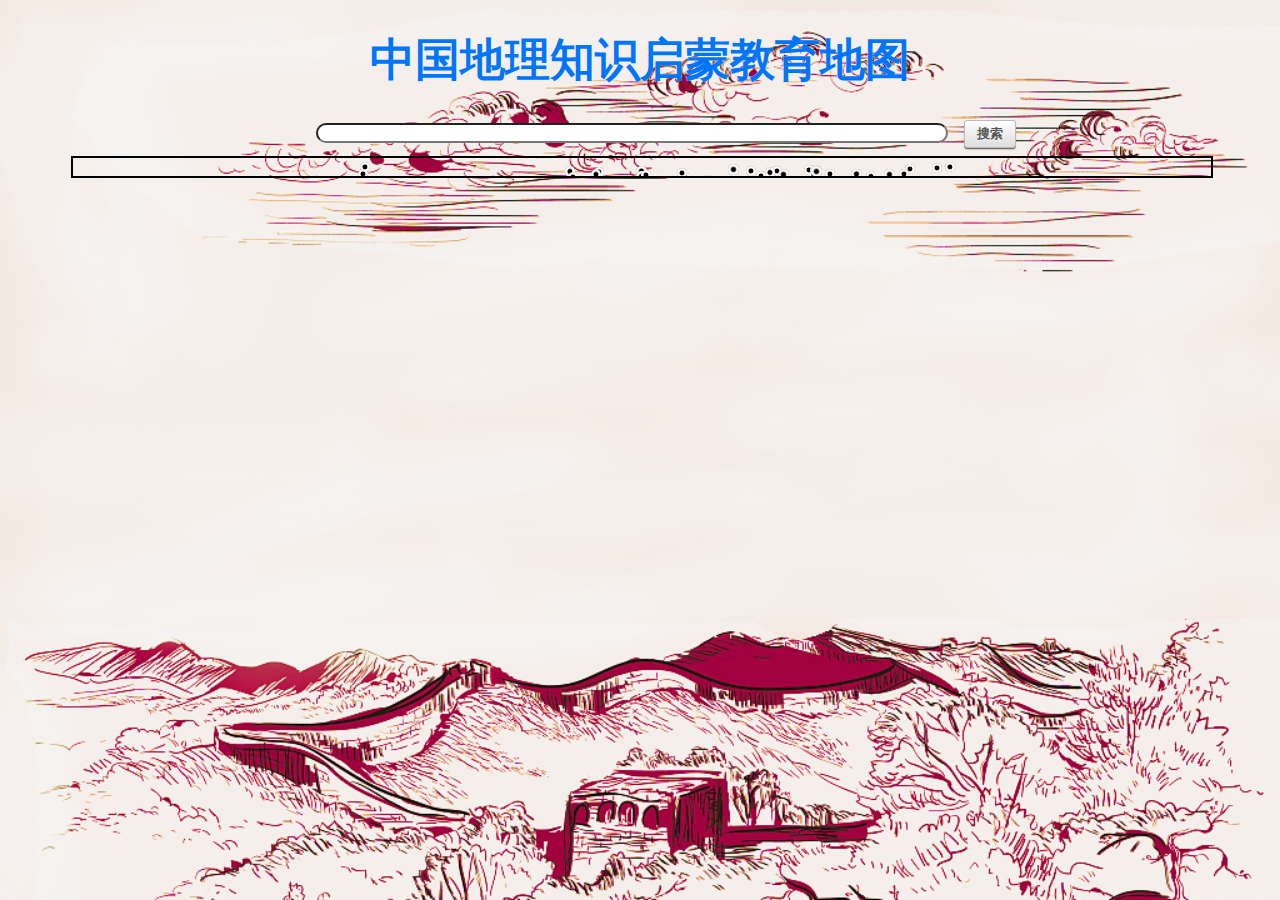
==== index.html @ 78ac875a "改地图" ====
<!doctype html>
<html>
<head>
<meta charset="utf-8">
<title>demo</title>
<link href="styles.css" rel="stylesheet" type="text/css">
</head>

<body class="body">
<header>
  <h1 class="title">中国地理知识启蒙教育地图</h1>
  <button type="reset" class="small button reset" id="reset" value="返回" onClick="Back()">返回</button>
  <input name="search" type="search" class="search_bar" id="search">
  <button name="submit" type="submit" class="small button" id="submit" onClick="Search()" >搜索</button>
</header>
<div class="map"> <img src="images/map/Chinese.png" alt="" width="100%" id="map" value="中国地图"/>
  <div> 
    <!--东北地区-->
    <input type="image" src="images/place.png" class="place capital 黑龙江省" value = "黑龙江省" onClick="Capital('HeiLongJiang')" style="display: block">
    <input type="image" src="images/place.png" class="place capital 吉林省" value = "吉林省" onClick="Capital('JiLin')" style="display: block">
    <input type="image" src="images/place.png" class="place capital 辽宁省" value = "辽宁省" onClick="Capital('LiaoNing')" style="display: block">
    <!--华北地区-->
    <input type="image" src="images/place.png" class="place capital 北京市" value = "北京市" onClick="Capital('BeiJing')" style="display: block">
    <input type="image" src="images/place.png" class="place capital 河北省" value = "河北省" onClick="Capital('HeBei')" style="display: block">
    <input type="image" src="images/place.png" class="place capital 内蒙古自治区" value = "内蒙古自治区" onClick="Capital('NeiMengGu')" style="display: block">
    <input type="image" src="images/place.png" class="place capital 山西省" value = "山西省" onClick="Capital('ShanXi')" style="display: block">
    <input type="image" src="images/place.png" class="place capital 天津市" value = "天津市" onClick="Capital('TianJin')" style="display: block">
    <!--华东地区-->
    <input type="image" src="images/place.png" class="place capital 安徽省" value = "安徽省" onClick="Capital('AnHui')" style="display: block">
    <input type="image" src="images/place.png" class="place capital 福建省" value = "福建省" onClick="Capital('FuJian')" style="display: block">
    <input type="image" src="images/place.png" class="place capital 江苏省" value = "江苏省" onClick="Capital('JiangSu')" style="display: block">
    <input type="image" src="images/place.png" class="place capital 江西省" value = "江西省" onClick="Capital('JiangXi')" style="display: block">
    <input type="image" src="images/place.png" class="place capital 山东省" value = "山东省" onClick="Capital('ShanDong')" style="display: block">
    <input type="image" src="images/place.png" class="place capital 上海市" value = "上海市" onClick="Capital('ShangHai')" style="display: block">
    <input type="image" src="images/place.png" class="place capital 浙江省" value = "浙江省" onClick="Capital('ZheJiang')" style="display: block">
    <!--华南地区-->
    <input type="image" src="images/place.png" class="place capital 广东省" value = "广东省" onClick="Capital('GuangDong')" style="display: block">
    <input type="image" src="images/place.png" class="place capital 广西壮族自治区" value = "广西壮族自治区" onClick="Capital('GuangXi')" style="display: block">
    <input type="image" src="images/place.png" class="place capital 海南省" value = "海南省" onClick="Capital('HaiNan')" style="display: block">
    <!--华中地区-->
    <input type="image" src="images/place.png" class="place capital 河南省" value = "河南省" onClick="Capital('HeNan')" style="display: block">
    <input type="image" src="images/place.png" class="place capital 湖南省" value = "湖南省" onClick="Capital('HuNan')" style="display: block">
    <input type="image" src="images/place.png" class="place capital 湖北省" value = "湖北省" onClick="Capital('HuBei')" style="display: block">
    <!--西北地区-->
    <input type="image" src="images/place.png" class="place capital 新疆维吾尔自治区" value = "新疆维吾尔自治区" onClick="Capital('XinJiang')" style="display: block">
    <input type="image" src="images/place.png" class="place capital 甘肃省" value = "甘肃省" onClick="Capital('GanSu')" style="display: block">
    <input type="image" src="images/place.png" class="place capital 宁夏回族自治区" value = "宁夏回族自治区" onClick="Capital('NingXia')" style="display: block">
    <input type="image" src="images/place.png" class="place capital 青海省" value = "青海省" onClick="Capital('QingHai')" style="display: block">
    <input type="image" src="images/place.png" class="place capital 陕西省" value = "陕西省" onClick="Capital('ShaanXi')" style="display: block">
    <!--西南地区-->
    <input type="image" src="images/place.png" class="place capital 贵州省" value = "贵州省" onClick="Capital('GuiZhou')" style="display: block">
    <input type="image" src="images/place.png" class="place capital 四川省" value = "四川省" onClick="Capital('SiChuan')" style="display: block">
    <input type="image" src="images/place.png" class="place capital 西藏自治区" value = "西藏自治区" onClick="Capital('XiZang')" style="display: block">
    <input type="image" src="images/place.png" class="place capital 云南省" value = "云南省" onClick="Capital('YunNan')" style="display: block">
    <input type="image" src="images/place.png" class="place capital 重庆市" value = "重庆市" onClick="Capital('ChongQing')" style="display: block">
    
    <!--河北-->
    <input type="image" src="images/place.png" name="河北省" class="place attraction 承德避暑山庄" onClick="Introduce('承德避暑山庄')" style="display: none">
    <input type="image" src="images/place.png" name="河北省" class="place attraction 山海关" onClick="Introduce('山海关')" style="display: none">
    <input type="image" src="images/place.png" name="河北省" class="place attraction 白石山" onClick="Introduce('白石山')" style="display: none">
    <input type="image" src="images/place.png" name="河北省" class="place attraction 娲皇宫"  onClick="Introduce('娲皇宫')" style="display: none">
    <input type="image" src="images/place.png" name="河北省" class="place attraction 西柏坡"  onClick="Introduce('西柏坡')" style="display: none">
    <!--黑龙江--> 
    <input type="image" src="images/place.png" name="黑龙江省" class="place attraction 大兴安岭"  onClick="Introduce('大兴安岭')" style="display: none">
    <input type="image" src="images/place.png" name="黑龙江省" class="place attraction 冰雪大世界"  onClick="Introduce('冰雪大世界')" style="display: none">
    <input type="image" src="images/place.png" name="黑龙江省" class="place attraction 漠河北极村"  onClick="Introduce('漠河北极村')" style="display: none">
    <input type="image" src="images/place.png" name="黑龙江省" class="place attraction 五大连池"  onClick="Introduce('五大连池')" style="display: none">
    <input type="image" src="images/place.png" name="黑龙江省" class="place attraction 镜泊湖"  onClick="Introduce('镜泊湖')" style="display: none">
    <!--内蒙-->  
    <input type="image" src="images/place.png" name="内蒙古自治区" class="place attraction 呼伦贝尔大草原"  onClick="Introduce('呼伦贝尔大草原')" style="display: none">
    <input type="image" src="images/place.png" name="内蒙古自治区" class="place attraction 阿尔山"  onClick="Introduce('阿尔山')" style="display: none">
    <input type="image" src="images/place.png" name="内蒙古自治区" class="place attraction 成吉思汗陵"  onClick="Introduce('成吉思汗陵')" style="display: none">
    <input type="image" src="images/place.png" name="内蒙古自治区" class="place attraction 胡杨林"  onClick="Introduce('胡杨林')" style="display: none">
    <input type="image" src="images/place.png" name="内蒙古自治区" class="place attraction 满洲里中俄边境旅游区"  onClick="Introduce('满洲里中俄边境旅游区')" style="display: none">
    <!--广东--> 
    <input type="image" src="images/place.png" name="广东省" class="place attraction 白云山"  onClick="Introduce('白云山')" style="display: none">
    <input type="image" src="images/place.png" name="广东省" class="place attraction 丹霞山"  onClick="Introduce('丹霞山')" style="display: none">
    <input type="image" src="images/place.png" name="广东省" class="place attraction 孙中山故里"  onClick="Introduce('孙中山故里')" style="display: none">
    <input type="image" src="images/place.png" name="广东省" class="place attraction 连州地下河"  onClick="Introduce('连州地下河')" style="display: none">
    <input type="image" src="images/place.png" name="广东省" class="place attraction 惠州西湖"  onClick="Introduce('惠州西湖')" style="display: none">
  </div>
</div>
<script type="text/javascript">
	
	function Exchange(v)
	{
		for (let button of document.getElementsByClassName('capital'))
			button.style.display = button.style.display == 'block' ? 'none' : 'block';
		for (let button of document.getElementsByName(v))
		{
			if (button.className.indexOf('capital') != -1)
				continue;
			button.style.display = button.style.display == 'block' ? 'none' : 'block';
		}
	}
	
	function fadeIn(obj,time){//淡入函数  实现time毫秒后显示，原理是根据透明度来完成的
            var startTime=new Date(); 
            obj.style.opacity=0;//设置下初始值透明度
            obj.style.display="block";
            var timer=setInterval(function(){
                var nowTime=new Date();
                var prop=(nowTime-startTime)/time;
                if(prop>=1){
                    prop=1;//设置最终系数值
                    clearInterval(timer);
                }
                obj.style.opacity=prop;//透明度公式： 初始值+系数*（结束值-初始值）
            },13);//每隔13ms执行一次function函数
        };
        
    function fadeOut(obj,time){
            var startTime=new Date(); 
            obj.style.opacity=1;//设置下初始值透明度
            obj.style.display="block";
            var timer=setInterval(function(){
                var nowTime=new Date();
                var prop=(nowTime-startTime)/time;
                if(prop>=1){
                    prop=1;//设置最终系数值
                    clearInterval(timer);
                }
                obj.style.opacity=1+prop*(0-1);//透明度公式： 初始值+系数*（结束值-初始值）
            },13);//每隔13ms执行一次function函数
        };
	
	function Back()
	{
		var map = document.getElementById('map');
		fadeOut(map, 500);
		map.src = "images/map/Chinese.png";
		fadeIn(map, 500);
		Exchange(map.value);
		var back = document.getElementById('reset');
		back.style.visibility = 'hidden';
		map.value = '中国地图';
	}
	
	function Capital(capital)
	{
		var map = document.getElementById('map');
		fadeOut(map, 500);
		map.src = "images/map/province/" + capital + ".jpg";
		fadeIn(map, 500);
		map.value = capital
		var back = document.getElementById('reset');
		back.style.visibility = 'visible';
		Exchange(map.value);
	}
	
	function Introduce(location)
	{
		localStorage.setItem("data", location);
		var new_window = window.open("index2.html");
	}
	
	function Search()
	{
		var location = document.getElementById('search').value;
		if(location == "")
			alert("输入不能为空")
		else
			Introduce(location);
	}

</script>
</body>
</html>
---- styles.css ----
footer {
  text-align: center;
  float: none;
  clear: none;
  padding-top: 0px;
}
header {
  clear: both;
  text-align: center;
}
body {
  background-repeat: no-repeat;
  background-size: cover;
  background-position: 100% 0%;
  clear: both;
}
total_map {
  overflow-x: visible;
  overflow-y: visible;
}
.map {
    position: relative;
    left: 5%;
    right: 5%;
    bottom: 5%;
    top: 5%;
    width: 90%;
    overflow-x: hidden;
    overflow-y: hidden;
    border: 2px solid #000000;
}
.button {
  margin-left: 1%;
  border-radius: 100px;
}
.search_bar {
  padding-bottom: 0px;
  margin-bottom: 1%;
  margin-left: 0%;
  border-radius: 100px;
  margin-right: 1%;
  width: 50%;
}
.place {
  width: 0.9%;
}
/*东北地区*/
.黑龙江省 {
  position: absolute;
  top: 20.0%;
  left: 76.6%;
}
.吉林省 {
  position: absolute;
  top: 26.1%;
  left: 75.5%;
}
.辽宁省 {
  position: absolute;
  top: 32.2%;
  left: 73.1%;
}
/*华北地区*/
.北京市 {
  position: absolute;
  top: 38.2%;
  left: 64.2%;
}
.河北省 {
  position: absolute;
  top: 43.2%;
  left: 61.4%;
}
.内蒙古自治区 {
  position: absolute;
  top: 36.2%;
  left: 57.6%;
}
.山西省 {
  position: absolute;
  top: 44.2%;
  left: 59.12%;
}
.天津市 {
  position: absolute;
  top: 40.4%;
  left: 64.8%;
}
/*华东地区*/
.安徽省 {
  position: absolute;
  top: 59.9%;
  left: 66.1%;
}
.福建省 {
  position: absolute;
  top: 74.6%;
  left: 69.7%;
}
.江苏省 {
  position: absolute;
  top: 59.5%;
  left: 68.4%;
}
.江西省 {
  position: absolute;
  top: 68.6%;
  left: 64.7%;
}
.山东省 {
  position: absolute;
  top: 47.0%;
  left: 64.9%;
}
.上海市 {
  position: absolute;
  top: 60.7%;
  left: 72.6%;
}
.浙江省 {
  position: absolute;
  top: 63.6%;
  left: 71.3%;
}
/*华南地区*/
.广东省 {
  position: absolute;
  top: 84.2%;
  left: 60.8%;
}
.广西壮族自治区 {
  position: absolute;
  top: 84.4%;
  left: 53.4%;
}
.海南省 {
  position: absolute;
  top: 92.6%;
  left: 55.4%;
}
/*华中地区*/
.河南省 {
  position: absolute;
  top: 52.7%;
  left: 60.8%;
}
.湖南省 {
  position: absolute;
  top: 70.4%;
  left: 60.0%;
}
.湖北省 {
  position: absolute;
  top: 63.6%;
  left: 62.0%;
}
/*西北地区*/
.新疆维吾尔自治区 {
  position: absolute;
  top: 23.4%;
  left: 25.2%;
}
.甘肃省 {
  position: absolute;
  top: 49.0%;
  left: 45.8%;
}
.宁夏回族自治区 {
  position: absolute;
  top: 42.6%;
  left: 49.5%;
}
.青海省 {
  position: absolute;
  top: 47.0%;
  left: 43.2%;
}
.陕西省 {
  position: absolute;
  top: 54.1%;
  left: 53.1%;
}
/*西南地区*/
.贵州省 {
  position: absolute;
  top: 74.8%;
  left: 49.5%;
}
.四川省 {
  position: absolute;
  top: 63.5%;
  left: 45.5%;
}
.西藏自治区 {
  position: absolute;
  top: 62.5%;
  left: 25.0%;
}
.云南省 {
  position: absolute;
  top: 78.9%;
  left: 43.5%;
}
.重庆市 {
  position: absolute;
  top: 66.7%;
  left: 49.9%;
}
/*河北*/
/*承德*/
.承德避暑山庄{
  position: absolute;
  top: 27%;
  left: 67.0%;
}
/*秦皇岛*/
.山海关 {
  position: absolute;
  top: 40.0%;
  left: 96.0%;
}
/*保定*/
.白石山 {
  position: absolute;
  top: 53.0%;
  left: 20.0%;
}
/*邯郸*/
.娲皇宫 {
  position: absolute;
  top: 85.0%;
  left: 5.0%;
}
/*石家庄*/
.西柏坡 {
  position: absolute;
  top: 65.0%;
  left: 8.0%;
}
/*黑龙江*/
/*大兴安岭*/
.大兴安岭 {
  position: absolute;
  top: 28.0%;
  left: 12.0%;
}
/*哈尔滨*/
.冰雪大世界 {
  position: absolute;
  top: 68.5%;
  left: 35.0%;
}
/*漠河*/
.漠河北极村 {
  position: absolute;
  top: 15.0%;
  left: 10.0%;
}
/*黑河*/
.五大连池 {
  position: absolute;
  top: 48.5%;
  left: 32.0%;
}
/*牡丹江*/
.镜泊湖 {
  position: absolute;
  top: 82.0%;
  left: 54.5%;
}
/*内蒙*/
/*呼伦贝尔*/
.呼伦贝尔大草原 {
  position: absolute;
  top: 27.1%;
  left: 71.1%;
}
/*兴安盟阿尔山市*/
.阿尔山 {
  position: absolute;
  top: 43.0%;
  left: 78.0%;
}
/*鄂尔多斯*/
.成吉思汗陵 {
  position: absolute;
  top: 85.6%;
  left: 40.67%;
}
/*酒泉*/
.胡杨林 {
  position: absolute;
  top: 61.0%;
  left: 15.0%;
}
/*满洲里*/
.满洲里中俄边境旅游区 {
  position: absolute;
  top: 26.7%;
  left: 69.0%;
}
/*广东*/
/*广州*/
.白云山 {
  position: absolute;
  top: 44.1%;
  left: 46.2%;
}
/*韶关*/
.丹霞山 {
  position: absolute;
  top: 17.0%;
  left: 49.7%;
}
/*中山*/
.孙中山故里 {
  position: absolute;
  top: 54.4%;
  left: 47.5%;
}
/*清远*/
.连州地下河 {
  position: absolute;
  top: 36.3%;
  left: 44.3%;
}
/*惠州*/
.惠州西湖 {
  position: absolute;
  top: 44.2%;
  left: 58.2%;
}

.capital {
  display: block
}
.attraction {
  display: block;
}
.place:hover {
  transform: scale(2, 2);
  transition-duration: 1s;
  transition-timing-function: ease;
}
.reset {
  float: left;
  visibility: hidden;
  border-radius: 100px;
}
.title {
    text-shadow: 0px 0px #FFFFFF;
    color: #0075FA;
    font-size: 45px;
}
.centered {
  margin: 50px auto;
  text-align: center;
}
.button::-moz-focus-inner {
  border: 0;
  padding: 0;
}
.button {
  display: inline-block;
  *display: inline;
  zoom: 1;
  padding: 6px 20px;
  margin: 0;
  cursor: pointer;
  border: 1px solid #bbb;
  overflow: visible;
  font: bold 13px arial, helvetica, sans-serif;
  text-decoration: none;
  white-space: nowrap;
  color: #555;
  background-color: #ddd;
  background-image: -webkit-gradient(linear, left top, left bottom, from(rgba(255, 255, 255, 1)), to(rgba(255, 255, 255, 0)));
  background-image: -webkit-linear-gradient(top, rgba(255, 255, 255, 1), rgba(255, 255, 255, 0));
  background-image: -moz-linear-gradient(top, rgba(255, 255, 255, 1), rgba(255, 255, 255, 0));
  background-image: -ms-linear-gradient(top, rgba(255, 255, 255, 1), rgba(255, 255, 255, 0));
  background-image: -o-linear-gradient(top, rgba(255, 255, 255, 1), rgba(255, 255, 255, 0));
  background-image: linear-gradient(top, rgba(255, 255, 255, 1), rgba(255, 255, 255, 0));
  -webkit-transition: background-color .2s ease-out;
  -moz-transition: background-color .2s ease-out;
  -ms-transition: background-color .2s ease-out;
  -o-transition: background-color .2s ease-out;
  transition: background-color .2s ease-out;
  background-clip: padding-box; /* Fix bleeding */
  -moz-border-radius: 3px;
  -webkit-border-radius: 3px;
  border-radius: 3px;
  -moz-box-shadow: 0 1px 0 rgba(0, 0, 0, .3), 0 2px 2px -1px rgba(0, 0, 0, .5), 0 1px 0 rgba(255, 255, 255, .3) inset;
  -webkit-box-shadow: 0 1px 0 rgba(0, 0, 0, .3), 0 2px 2px -1px rgba(0, 0, 0, .5), 0 1px 0 rgba(255, 255, 255, .3) inset;
  box-shadow: 0 1px 0 rgba(0, 0, 0, .3), 0 2px 2px -1px rgba(0, 0, 0, .5), 0 1px 0 rgba(255, 255, 255, .3) inset;
  text-shadow: 0 1px 0 rgba(255, 255, 255, .9);
  -webkit-touch-callout: none;
  -webkit-user-select: none;
  -khtml-user-select: none;
  -moz-user-select: none;
  -ms-user-select: none;
  user-select: none;
}
.button:hover {
  background-color: #eee;
  color: #555;
}
.button:active {
  background: #e9e9e9;
  position: relative;
  top: 1px;
  text-shadow: none;
  -moz-box-shadow: 0 1px 1px rgba(0, 0, 0, .3) inset;
  -webkit-box-shadow: 0 1px 1px rgba(0, 0, 0, .3) inset;
  box-shadow: 0 1px 1px rgba(0, 0, 0, .3) inset;
}
.button[disabled], .button[disabled]:hover, .button[disabled]:active {
  border-color: #eaeaea;
  background: #fafafa;
  cursor: default;
  position: static;
  color: #999;
  /* Usually, !important should be avoided but here it's really needed :) */
  -moz-box-shadow: none !important;
  -webkit-box-shadow: none !important;
  box-shadow: none !important;
  text-shadow: none !important;
}
/* Smaller buttons styles */
.button.small {
  padding: 4px 12px;
}
.body {
  background-size: cover;
  background-repeat: no-repeat;
  background-color: #080808;
  background-image: url(images/background.png);
}
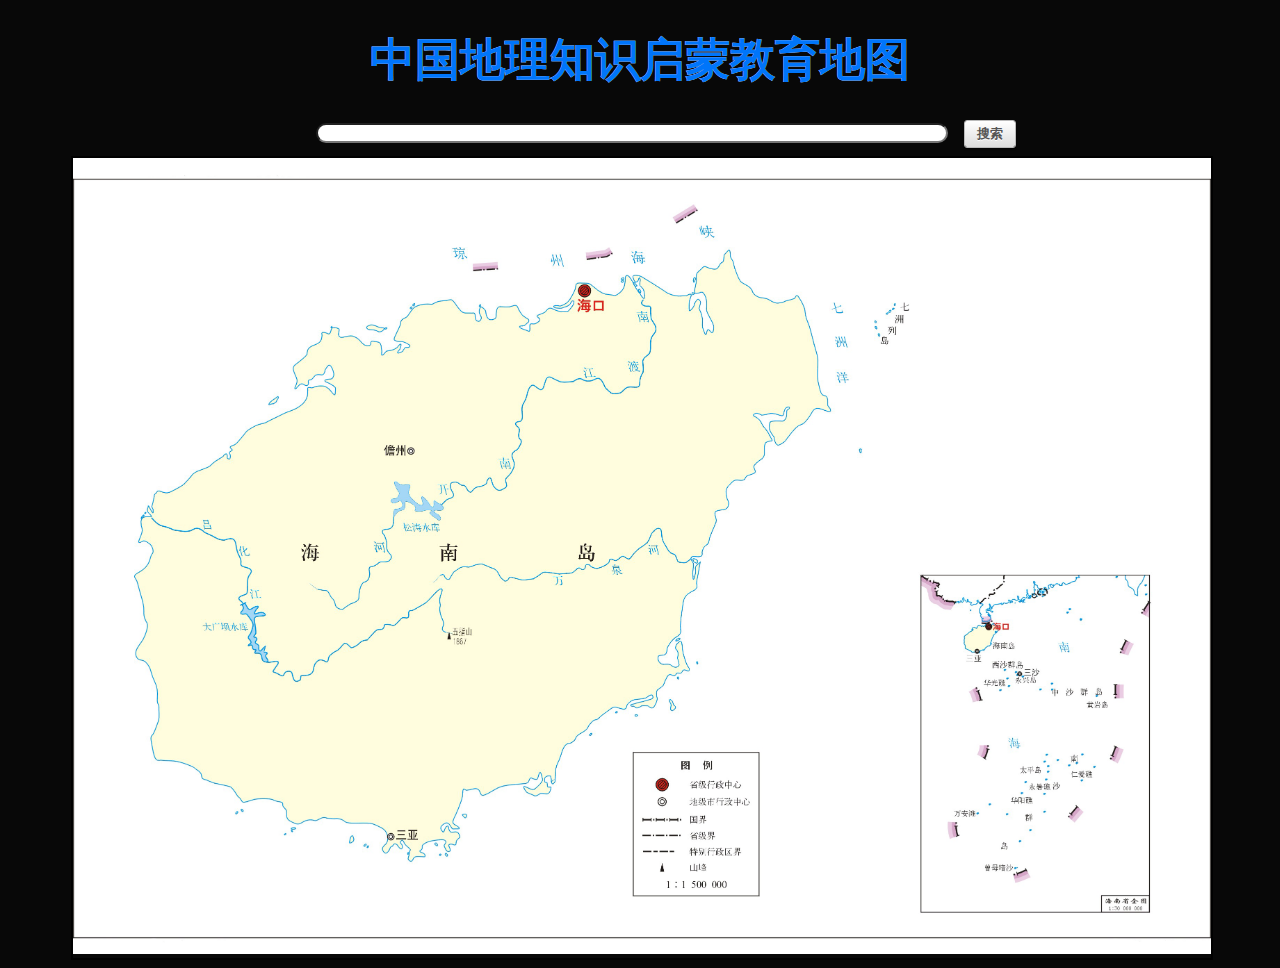
==== commit 9c8427f8: "新增七个省，每个省五个景区标注" ====
--- a/index.html
+++ b/index.html
@@ -13,46 +13,46 @@
   <input name="search" type="search" class="search_bar" id="search">
   <button name="submit" type="submit" class="small button" id="submit" onClick="Search()" >搜索</button>
 </header>
-<div class="map"> <img src="images/map/Chinese.png" alt="" width="100%" id="map" value="中国地图"/>
+<div class="map"> <img src="images/map/province/HaiNan.png" alt="" width="100%" id="map" value="中国地图"/>
   <div> 
     <!--东北地区-->
-    <input type="image" src="images/place.png" class="place capital 黑龙江省" value = "黑龙江省" onClick="Capital('HeiLongJiang')" style="display: block">
-    <input type="image" src="images/place.png" class="place capital 吉林省" value = "吉林省" onClick="Capital('JiLin')" style="display: block">
-    <input type="image" src="images/place.png" class="place capital 辽宁省" value = "辽宁省" onClick="Capital('LiaoNing')" style="display: block">
+    <input type="image" src="images/place.png" class="place capital 黑龙江省" value = "黑龙江省" onClick="Capital('HeiLongJiang')" style="display: none">
+    <input type="image" src="images/place.png" class="place capital 吉林省" value = "吉林省" onClick="Capital('JiLin')" style="display: none">
+    <input type="image" src="images/place.png" class="place capital 辽宁省" value = "辽宁省" onClick="Capital('LiaoNing')" style="display: none">
     <!--华北地区-->
-    <input type="image" src="images/place.png" class="place capital 北京市" value = "北京市" onClick="Capital('BeiJing')" style="display: block">
-    <input type="image" src="images/place.png" class="place capital 河北省" value = "河北省" onClick="Capital('HeBei')" style="display: block">
-    <input type="image" src="images/place.png" class="place capital 内蒙古自治区" value = "内蒙古自治区" onClick="Capital('NeiMengGu')" style="display: block">
-    <input type="image" src="images/place.png" class="place capital 山西省" value = "山西省" onClick="Capital('ShanXi')" style="display: block">
-    <input type="image" src="images/place.png" class="place capital 天津市" value = "天津市" onClick="Capital('TianJin')" style="display: block">
+    <input type="image" src="images/place.png" class="place capital 北京市" value = "北京市" onClick="Capital('BeiJing')" style="display: none">
+    <input type="image" src="images/place.png" class="place capital 河北省" value = "河北省" onClick="Capital('HeBei')" style="display: none">
+    <input type="image" src="images/place.png" class="place capital 内蒙古自治区" value = "内蒙古自治区" onClick="Capital('NeiMengGu')" style="display: none">
+    <input type="image" src="images/place.png" class="place capital 山西省" value = "山西省" onClick="Capital('ShanXi')" style="display: none">
+    <input type="image" src="images/place.png" class="place capital 天津市" value = "天津市" onClick="Capital('TianJin')" style="display: none">
     <!--华东地区-->
-    <input type="image" src="images/place.png" class="place capital 安徽省" value = "安徽省" onClick="Capital('AnHui')" style="display: block">
-    <input type="image" src="images/place.png" class="place capital 福建省" value = "福建省" onClick="Capital('FuJian')" style="display: block">
-    <input type="image" src="images/place.png" class="place capital 江苏省" value = "江苏省" onClick="Capital('JiangSu')" style="display: block">
-    <input type="image" src="images/place.png" class="place capital 江西省" value = "江西省" onClick="Capital('JiangXi')" style="display: block">
-    <input type="image" src="images/place.png" class="place capital 山东省" value = "山东省" onClick="Capital('ShanDong')" style="display: block">
-    <input type="image" src="images/place.png" class="place capital 上海市" value = "上海市" onClick="Capital('ShangHai')" style="display: block">
-    <input type="image" src="images/place.png" class="place capital 浙江省" value = "浙江省" onClick="Capital('ZheJiang')" style="display: block">
+    <input type="image" src="images/place.png" class="place capital 安徽省" value = "安徽省" onClick="Capital('AnHui')" style="display: none">
+    <input type="image" src="images/place.png" class="place capital 福建省" value = "福建省" onClick="Capital('FuJian')" style="display: none">
+    <input type="image" src="images/place.png" class="place capital 江苏省" value = "江苏省" onClick="Capital('JiangSu')" style="display: none">
+    <input type="image" src="images/place.png" class="place capital 江西省" value = "江西省" onClick="Capital('JiangXi')" style="display: none">
+    <input type="image" src="images/place.png" class="place capital 山东省" value = "山东省" onClick="Capital('ShanDong')" style="display: none">
+    <input type="image" src="images/place.png" class="place capital 上海市" value = "上海市" onClick="Capital('ShangHai')" style="display: none">
+    <input type="image" src="images/place.png" class="place capital 浙江省" value = "浙江省" onClick="Capital('ZheJiang')" style="display: none">
     <!--华南地区-->
-    <input type="image" src="images/place.png" class="place capital 广东省" value = "广东省" onClick="Capital('GuangDong')" style="display: block">
-    <input type="image" src="images/place.png" class="place capital 广西壮族自治区" value = "广西壮族自治区" onClick="Capital('GuangXi')" style="display: block">
-    <input type="image" src="images/place.png" class="place capital 海南省" value = "海南省" onClick="Capital('HaiNan')" style="display: block">
+    <input type="image" src="images/place.png" class="place capital 广东省" value = "广东省" onClick="Capital('GuangDong')" style="display: none">
+    <input type="image" src="images/place.png" class="place capital 广西壮族自治区" value = "广西壮族自治区" onClick="Capital('GuangXi')" style="display: none">
+    <input type="image" src="images/place.png" class="place capital 海南省" value = "海南省" onClick="Capital('HaiNan')" style="display: none">
     <!--华中地区-->
-    <input type="image" src="images/place.png" class="place capital 河南省" value = "河南省" onClick="Capital('HeNan')" style="display: block">
-    <input type="image" src="images/place.png" class="place capital 湖南省" value = "湖南省" onClick="Capital('HuNan')" style="display: block">
-    <input type="image" src="images/place.png" class="place capital 湖北省" value = "湖北省" onClick="Capital('HuBei')" style="display: block">
+    <input type="image" src="images/place.png" class="place capital 河南省" value = "河南省" onClick="Capital('HeNan')" style="display: none">
+    <input type="image" src="images/place.png" class="place capital 湖南省" value = "湖南省" onClick="Capital('HuNan')" style="display: none">
+    <input type="image" src="images/place.png" class="place capital 湖北省" value = "湖北省" onClick="Capital('HuBei')" style="display: none">
     <!--西北地区-->
-    <input type="image" src="images/place.png" class="place capital 新疆维吾尔自治区" value = "新疆维吾尔自治区" onClick="Capital('XinJiang')" style="display: block">
-    <input type="image" src="images/place.png" class="place capital 甘肃省" value = "甘肃省" onClick="Capital('GanSu')" style="display: block">
-    <input type="image" src="images/place.png" class="place capital 宁夏回族自治区" value = "宁夏回族自治区" onClick="Capital('NingXia')" style="display: block">
-    <input type="image" src="images/place.png" class="place capital 青海省" value = "青海省" onClick="Capital('QingHai')" style="display: block">
-    <input type="image" src="images/place.png" class="place capital 陕西省" value = "陕西省" onClick="Capital('ShaanXi')" style="display: block">
+    <input type="image" src="images/place.png" class="place capital 新疆维吾尔自治区" value = "新疆维吾尔自治区" onClick="Capital('XinJiang')" style="display: none">
+    <input type="image" src="images/place.png" class="place capital 甘肃省" value = "甘肃省" onClick="Capital('GanSu')" style="display: none">
+    <input type="image" src="images/place.png" class="place capital 宁夏回族自治区" value = "宁夏回族自治区" onClick="Capital('NingXia')" style="display: none">
+    <input type="image" src="images/place.png" class="place capital 青海省" value = "青海省" onClick="Capital('QingHai')" style="display: none">
+    <input type="image" src="images/place.png" class="place capital 陕西省" value = "陕西省" onClick="Capital('ShaanXi')" style="display: none">
     <!--西南地区-->
-    <input type="image" src="images/place.png" class="place capital 贵州省" value = "贵州省" onClick="Capital('GuiZhou')" style="display: block">
-    <input type="image" src="images/place.png" class="place capital 四川省" value = "四川省" onClick="Capital('SiChuan')" style="display: block">
-    <input type="image" src="images/place.png" class="place capital 西藏自治区" value = "西藏自治区" onClick="Capital('XiZang')" style="display: block">
-    <input type="image" src="images/place.png" class="place capital 云南省" value = "云南省" onClick="Capital('YunNan')" style="display: block">
-    <input type="image" src="images/place.png" class="place capital 重庆市" value = "重庆市" onClick="Capital('ChongQing')" style="display: block">
+    <input type="image" src="images/place.png" class="place capital 贵州省" value = "贵州省" onClick="Capital('GuiZhou')" style="display: none">
+    <input type="image" src="images/place.png" class="place capital 四川省" value = "四川省" onClick="Capital('SiChuan')" style="display: none">
+    <input type="image" src="images/place.png" class="place capital 西藏自治区" value = "西藏自治区" onClick="Capital('XiZang')" style="display: none">
+    <input type="image" src="images/place.png" class="place capital 云南省" value = "云南省" onClick="Capital('YunNan')" style="display: none">
+    <input type="image" src="images/place.png" class="place capital 重庆市" value = "重庆市" onClick="Capital('ChongQing')" style="display: none">
     
     <!--河北-->
     <input type="image" src="images/place.png" name="河北省" class="place attraction 承德避暑山庄" onClick="Introduce('承德避暑山庄')" style="display: none">
@@ -78,6 +78,48 @@
     <input type="image" src="images/place.png" name="广东省" class="place attraction 孙中山故里"  onClick="Introduce('孙中山故里')" style="display: none">
     <input type="image" src="images/place.png" name="广东省" class="place attraction 连州地下河"  onClick="Introduce('连州地下河')" style="display: none">
     <input type="image" src="images/place.png" name="广东省" class="place attraction 惠州西湖"  onClick="Introduce('惠州西湖')" style="display: none">
+    <!--贵州--> 
+    <input type="image" src="images/place.png" name="贵州省" class="place attraction 梵净山"  onClick="Introduce('梵净山')" style="display: none">
+    <input type="image" src="images/place.png" name="贵州省" class="place attraction 黄果树瀑布"  onClick="Introduce('黄果树瀑布')" style="display: none">
+    <input type="image" src="images/place.png" name="贵州省" class="place attraction 织金洞"  onClick="Introduce('织金洞')" style="display: none">
+    <input type="image" src="images/place.png" name="贵州省" class="place attraction 赤水丹霞"  onClick="Introduce('赤水丹霞')" style="display: none">
+    <input type="image" src="images/place.png" name="贵州省" class="place attraction 镇远古城"  onClick="Introduce('镇远古城')" style="display: none">
+    <!--上海--> 
+    <input type="image" src="images/place.png" name="上海市" class="place attraction 东方明珠"  onClick="Introduce('东方明珠')" style="display: none">
+    <input type="image" src="images/place.png" name="上海市" class="place attraction 上海迪士尼乐园"  onClick="Introduce('上海迪士尼乐园')" style="display: none">
+    <input type="image" src="images/place.png" name="上海市" class="place attraction 南京路步行街"  onClick="Introduce('南京路步行街')" style="display: none">
+    <input type="image" src="images/place.png" name="上海市" class="place attraction 城隍庙"  onClick="Introduce('城隍庙')" style="display: none">
+    <input type="image" src="images/place.png" name="上海市" class="place attraction 静安寺"  onClick="Introduce('静安寺')" style="display: none">
+    <!--吉林--> 
+    <input type="image" src="images/place.png" name="吉林省" class="place attraction 净月潭"  onClick="Introduce('净月潭')" style="display: none">
+    <input type="image" src="images/place.png" name="吉林省" class="place attraction 长白山"  onClick="Introduce('长白山')" style="display: none">
+    <input type="image" src="images/place.png" name="吉林省" class="place attraction 六鼎山"  onClick="Introduce('六鼎山')" style="display: none">
+    <input type="image" src="images/place.png" name="吉林省" class="place attraction 高句丽文物古迹"  onClick="Introduce('高句丽文物古迹')" style="display: none">
+    <input type="image" src="images/place.png" name="吉林省" class="place attraction 北山"  onClick="Introduce('北山')" style="display: none">
+    <!--辽宁--> 
+    <input type="image" src="images/place.png" name="辽宁省" class="place attraction 千山景区"  onClick="Introduce('千山景区')" style="display: none">
+    <input type="image" src="images/place.png" name="辽宁省" class="place attraction 本溪水洞"  onClick="Introduce('本溪水洞')" style="display: none">
+    <input type="image" src="images/place.png" name="辽宁省" class="place attraction 沈阳故宫"  onClick="Introduce('沈阳故宫')" style="display: none">
+    <input type="image" src="images/place.png" name="辽宁省" class="place attraction 辽西九华山"  onClick="Introduce('辽西九华山')" style="display: none">
+    <input type="image" src="images/place.png" name="辽宁省" class="place attraction 古塔公园"  onClick="Introduce('古塔公园')" style="display: none">
+    <!--天津--> 
+    <input type="image" src="images/place.png" name="天津市" class="place attraction 津门故里"  onClick="Introduce('津门故里')" style="display: none">
+    <input type="image" src="images/place.png" name="天津市" class="place attraction 盘山"  onClick="Introduce('盘山')" style="display: none">
+    <input type="image" src="images/place.png" name="天津市" class="place attraction 大沽炮台"  onClick="Introduce('大沽炮台')" style="display: none">
+    <input type="image" src="images/place.png" name="天津市" class="place attraction 杨柳青"  onClick="Introduce('杨柳青')" style="display: none">
+    <input type="image" src="images/place.png" name="天津市" class="place attraction 光合谷"  onClick="Introduce('光合谷')" style="display: none">
+    <!--福建--> 
+    <input type="image" src="images/place.png" name="福建省" class="place attraction 鼓浪屿"  onClick="Introduce('鼓浪屿')" style="display: none">
+    <input type="image" src="images/place.png" name="福建省" class="place attraction 武夷山"  onClick="Introduce('武夷山')" style="display: none">
+    <input type="image" src="images/place.png" name="福建省" class="place attraction 泰宁大金湖"  onClick="Introduce('泰宁大金湖')" style="display: none">
+    <input type="image" src="images/place.png" name="福建省" class="place attraction 太姥山"  onClick="Introduce('太姥山')" style="display: none">
+    <input type="image" src="images/place.png" name="福建省" class="place attraction 永定土楼"  onClick="Introduce('永定土楼')" style="display: none">
+    <!--海南--> 
+    <input type="image" src="images/place.png" name="海南省" class="place attraction 蜈支洲岛"  onClick="Introduce('蜈支洲岛')" style="display: none">
+    <input type="image" src="images/place.png" name="海南省" class="place attraction 分界洲岛"  onClick="Introduce('分界洲岛')" style="display: none">
+    <input type="image" src="images/place.png" name="海南省" class="place attraction 天涯海角"  onClick="Introduce('天涯海角')" style="display: none">
+    <input type="image" src="images/place.png" name="海南省" class="place attraction 南山"  onClick="Introduce('南山')" style="display: none">
+    <input type="image" src="images/place.png" name="海南省" class="place attraction 槟榔谷"  onClick="Introduce('槟榔谷')" style="display: none">
   </div>
 </div>
 <script type="text/javascript">
--- a/styles.css
+++ b/styles.css
@@ -329,6 +329,223 @@
   position: absolute;
   top: 44.2%;
   left: 58.2%;
+}
+/*贵州*/
+/*铜仁*/
+.梵净山 {
+  position: absolute;
+  top: 32.0%;
+  left: 80.0%;
+}
+/*安顺*/
+.黄果树瀑布 {
+  position: absolute;
+  top: 65.0%;
+  left: 40.0%;
+}
+/*毕节*/
+.织金洞 {
+  position: absolute;
+  top: 50.0%;
+  left: 41.5%;
+}
+/*遵义*/
+.赤水丹霞 {
+  position: absolute;
+  top: 19.5%;
+  left: 41.5%;
+}
+/*黔东南苗族侗族自治州*/
+.镇远古城 {
+  position: absolute;
+  top: 47.0%;
+  left: 74.0%;
+}
+/*上海*/
+/*浦东新区*/
+.东方明珠 {
+  position: absolute;
+  top: 51.5%;
+  left: 47.0%;
+}
+/*浦东新区*/
+.上海迪士尼乐园 {
+  position: absolute;
+  top: 57.0%;
+  left: 60.0%;
+}
+/*黄浦区*/
+.南京路步行街 {
+  position: absolute;
+  top: 51.5%;
+  left: 41.5%;
+}
+/*黄浦区*/
+.城隍庙 {
+  position: absolute;
+  top: 53.0%;
+  left: 45.0%;
+}
+/*静安区*/
+.静安寺 {
+  position: absolute;
+  top: 54.0%;
+  left: 38.0%;
+}
+/*吉林*/
+/*长春*/
+.净月潭 {
+  position: absolute;
+  top: 45.0%;
+  left: 40.5%;
+}
+/*白山*/
+.长白山 {
+  position: absolute;
+  top: 74.0%;
+  left: 62.0%;
+}
+/*敦化*/
+.六鼎山 {
+  position: absolute;
+  top: 47.0%;
+  left: 62.0%;
+}
+/*通化*/
+.高句丽文物古迹 {
+  position: absolute;
+  top: 89.0%;
+  left: 46.0%;
+}
+/*辉南县*/
+.北山 {
+  position: absolute;
+  top: 68.0%;
+  left: 44.0%;
+}
+/*辽宁*/
+/*鞍山*/
+.千山景区 {
+  position: absolute;
+  top: 50.5%;
+  left: 58.0%;
+}
+/*本溪*/
+.本溪水洞 {
+  position: absolute;
+  top: 43.0%;
+  left: 65.0%;
+}
+/*敦化*/
+.沈阳故宫 {
+  position: absolute;
+  top: 33.0%;
+  left: 60.0%;
+}
+/*锦州*/
+.辽西九华山 {
+  position: absolute;
+  top: 49.0%;
+  left: 38.5%;
+}
+/*古塔区*/
+.古塔公园 {
+  position: absolute;
+  top: 46.0%;
+  left: 38.0%;
+}
+/*天津*/
+/*南开区*/
+.津门故里 {
+  position: absolute;
+  top: 61.0%;
+  left: 39.0%;
+}
+/*蓟州区*/
+.盘山 {
+  position: absolute;
+  top: 22.5%;
+  left: 44.0%;
+}
+/*滨海新区*/
+.大沽炮台 {
+  position: absolute;
+  top: 66.0%;
+  left: 65.0%;
+}
+/*西青区*/
+.杨柳青 {
+  position: absolute;
+  top: 60.0%;
+  left: 32.0%;
+}
+/*静海区*/
+.光合谷 {
+  position: absolute;
+  top: 71.0%;
+  left: 38.0%;
+}
+/*福建*/
+/*厦门*/
+.鼓浪屿 {
+  position: absolute;
+  top: 69.5%;
+  left: 47.0%;
+}
+/*南平*/
+.武夷山 {
+  position: absolute;
+  top: 24.0%;
+  left: 42.0%;
+}
+/*泰宁县*/
+.泰宁大金湖 {
+  position: absolute;
+  top: 35.0%;
+  left: 26.0%;
+}
+/*福鼎市*/
+.太姥山 {
+  position: absolute;
+  top: 31.5%;
+  left: 87.0%;
+}
+/*静海区*/
+.永定土楼 {
+  position: absolute;
+  top: 66.0%;
+  left: 22.0%;
+}
+/*海南*/
+/*陵水黎族自治县*/
+.蜈支洲岛 {
+  position: absolute;
+  top: 81.0%;
+  left: 34.0%;
+}
+/*蓟州区*/
+.分界洲岛 {
+  position: absolute;
+  top: 72.0%;
+  left: 45.0%;
+}
+/*天涯区*/
+.天涯海角 {
+  position: absolute;
+  top: 82.0%;
+  left: 23.5%;
+}
+/*崖州区*/
+.南山 {
+  position: absolute;
+  top: 82.5%;
+  left: 19.5%;
+}
+/*保亭黎族苗族自治县*/
+.槟榔谷 {
+  position: absolute;
+  top: 79.0%;
+  left: 30.0%;
 }
 
 .capital {
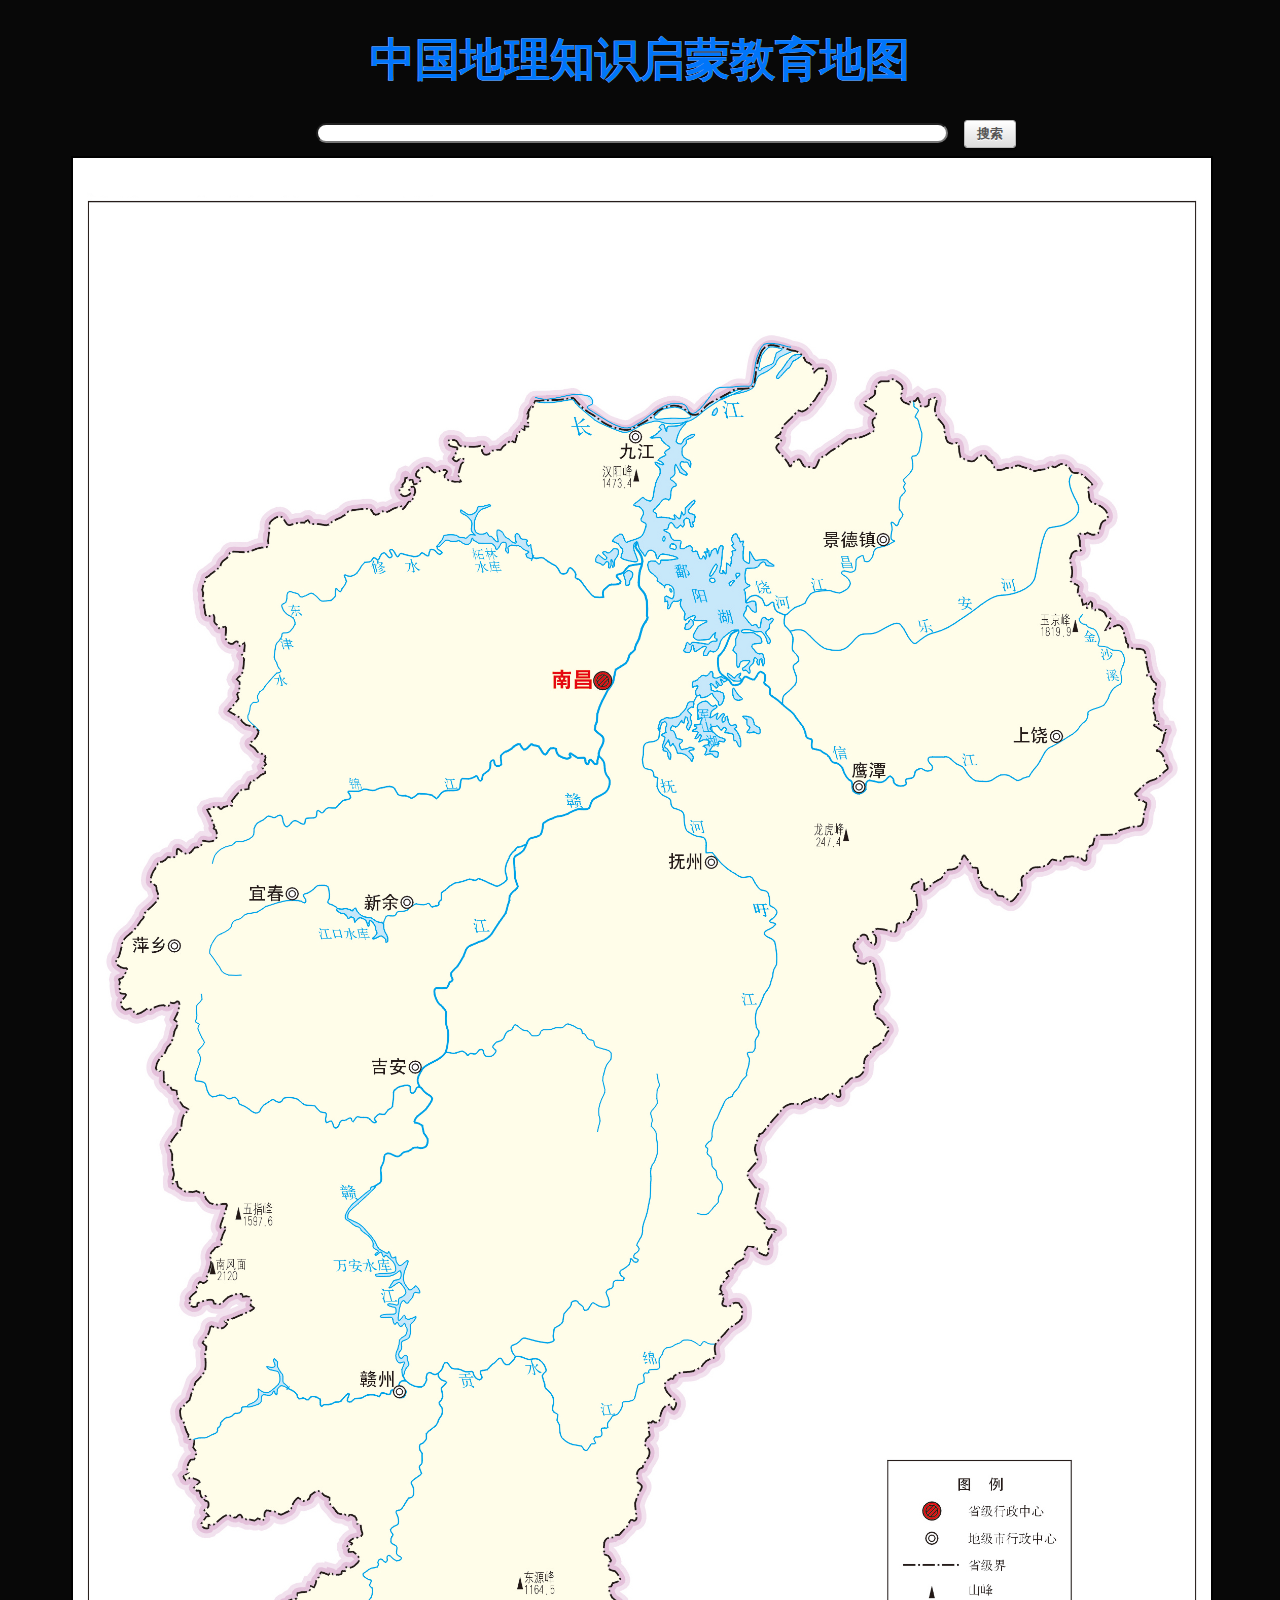
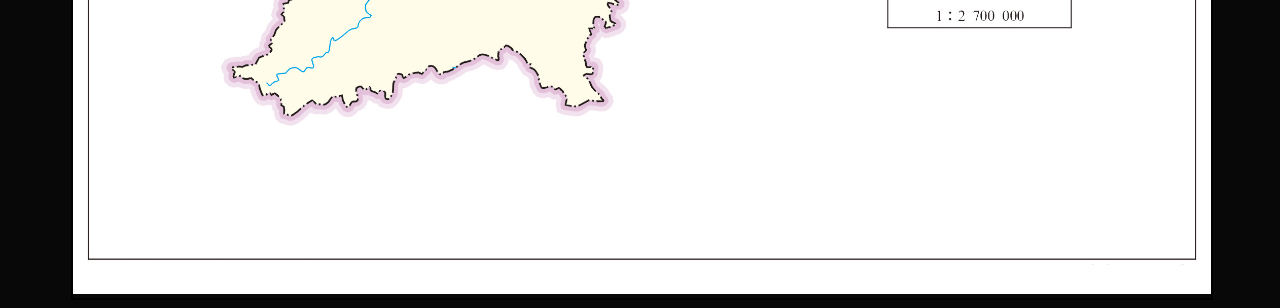
==== commit fb24fa08: "新增两个省，每个省五个景区标注" ====
--- a/index.html
+++ b/index.html
@@ -13,7 +13,7 @@
   <input name="search" type="search" class="search_bar" id="search">
   <button name="submit" type="submit" class="small button" id="submit" onClick="Search()" >搜索</button>
 </header>
-<div class="map"> <img src="images/map/province/HaiNan.png" alt="" width="100%" id="map" value="中国地图"/>
+<div class="map"> <img src="images/map/province/JiangXi.png" alt="" width="100%" id="map" value="中国地图"/>
   <div> 
     <!--东北地区-->
     <input type="image" src="images/place.png" class="place capital 黑龙江省" value = "黑龙江省" onClick="Capital('HeiLongJiang')" style="display: none">
@@ -120,6 +120,18 @@
     <input type="image" src="images/place.png" name="海南省" class="place attraction 天涯海角"  onClick="Introduce('天涯海角')" style="display: none">
     <input type="image" src="images/place.png" name="海南省" class="place attraction 南山"  onClick="Introduce('南山')" style="display: none">
     <input type="image" src="images/place.png" name="海南省" class="place attraction 槟榔谷"  onClick="Introduce('槟榔谷')" style="display: none">
+    <!--江苏--> 
+    <input type="image" src="images/place.png" name="江苏省" class="place attraction 吴中太湖"  onClick="Introduce('吴中太湖')" style="display: none">
+    <input type="image" src="images/place.png" name="江苏省" class="place attraction 夫子庙"  onClick="Introduce('夫子庙')" style="display: none">
+    <input type="image" src="images/place.png" name="江苏省" class="place attraction 中山陵"  onClick="Introduce('中山陵')" style="display: none">
+    <input type="image" src="images/place.png" name="江苏省" class="place attraction 徐州园林"  onClick="Introduce('徐州园林')" style="display: none">
+    <input type="image" src="images/place.png" name="江苏省" class="place attraction 扬州瘦西湖"  onClick="Introduce('扬州瘦西湖')" style="display: none">
+    <!--江西--> 
+    <input type="image" src="images/place.png" name="江西省" class="place attraction 三清山"  onClick="Introduce('三清山')" style="display: none">
+    <input type="image" src="images/place.png" name="江西省" class="place attraction 庐山"  onClick="Introduce('庐山')" style="display: none">
+    <input type="image" src="images/place.png" name="江西省" class="place attraction 井冈山"  onClick="Introduce('井冈山')" style="display: none">
+    <input type="image" src="images/place.png" name="江西省" class="place attraction 龙虎山"  onClick="Introduce('龙虎山')" style="display: none">
+    <input type="image" src="images/place.png" name="江西省" class="place attraction 滕王阁"  onClick="Introduce('滕王阁')" style="display: none">
   </div>
 </div>
 <script type="text/javascript">
--- a/styles.css
+++ b/styles.css
@@ -546,6 +546,68 @@
   position: absolute;
   top: 79.0%;
   left: 30.0%;
+}
+/*江苏*/
+/*苏州*/
+.吴中太湖 {
+  position: absolute;
+  top: 80.0%;
+  left: 62.0%;
+}
+/*南京*/
+.夫子庙 {
+  position: absolute;
+  top: 67.0%;
+  left: 41.0%;
+}
+/*南京*/
+.中山陵 {
+  position: absolute;
+  top: 67.0%;
+  left: 45.0%;
+}
+/*徐州*/
+.徐州园林 {
+  position: absolute;
+  top: 23.0%;
+  left: 23.0%;
+}
+/*扬州*/
+.扬州瘦西湖 {
+  position: absolute;
+  top: 60.0%;
+  left: 49.0%;
+}
+/*江西*/
+/*上饶*/
+.三清山 {
+  position: absolute;
+  top: 28.0%;
+  left: 92.0%;
+}
+/*九江*/
+.庐山 {
+  position: absolute;
+  top: 16.0%;
+  left: 49.0%;
+}
+/*吉安*/
+.井冈山 {
+  position: absolute;
+  top: 60.0%;
+  left: 14.0%;
+}
+/*贵溪*/
+.龙虎山 {
+  position: absolute;
+  top: 39.0%;
+  left: 67.0%;
+}
+/*南昌*/
+.滕王阁 {
+  position: absolute;
+  top: 29.0%;
+  left: 46.0%;
 }
 
 .capital {
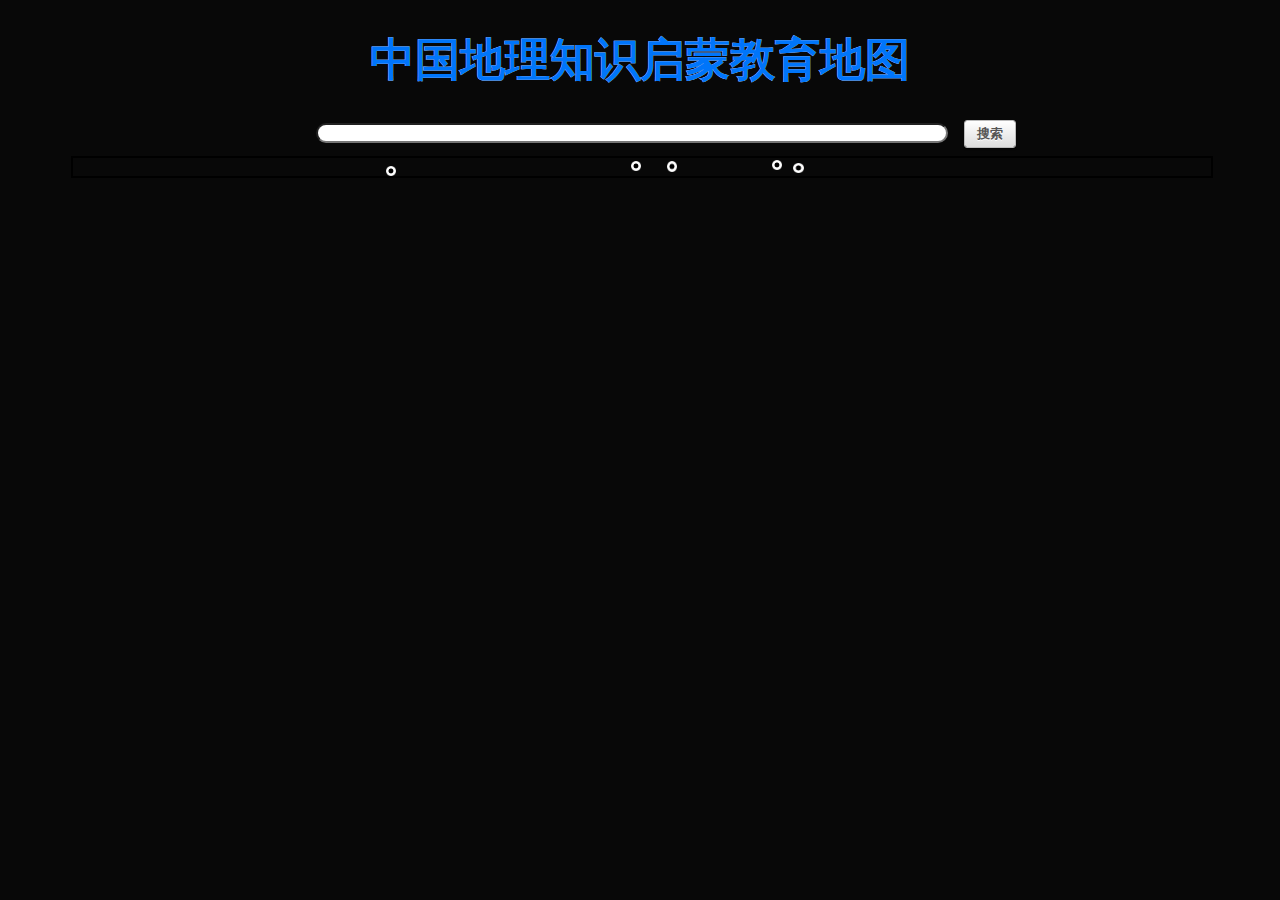
==== commit d6f52ef5: "wyq" ====
--- a/index.html
+++ b/index.html
@@ -13,7 +13,7 @@
   <input name="search" type="search" class="search_bar" id="search">
   <button name="submit" type="submit" class="small button" id="submit" onClick="Search()" >搜索</button>
 </header>
-<div class="map"> <img src="images/map/province/JiangXi.png" alt="" width="100%" id="map" value="中国地图"/>
+<div class="map"> <img src="images/map/Chinese.png" alt="" width="100%" id="map" value="中国地图"/>
   <div> 
     <!--东北地区-->
     <input type="image" src="images/place.png" class="place capital 黑龙江省" value = "黑龙江省" onClick="Capital('HeiLongJiang')" style="display: none">
@@ -54,84 +54,67 @@
     <input type="image" src="images/place.png" class="place capital 云南省" value = "云南省" onClick="Capital('YunNan')" style="display: none">
     <input type="image" src="images/place.png" class="place capital 重庆市" value = "重庆市" onClick="Capital('ChongQing')" style="display: none">
     
-    <!--河北-->
-    <input type="image" src="images/place.png" name="河北省" class="place attraction 承德避暑山庄" onClick="Introduce('承德避暑山庄')" style="display: none">
-    <input type="image" src="images/place.png" name="河北省" class="place attraction 山海关" onClick="Introduce('山海关')" style="display: none">
-    <input type="image" src="images/place.png" name="河北省" class="place attraction 白石山" onClick="Introduce('白石山')" style="display: none">
-    <input type="image" src="images/place.png" name="河北省" class="place attraction 娲皇宫"  onClick="Introduce('娲皇宫')" style="display: none">
-    <input type="image" src="images/place.png" name="河北省" class="place attraction 西柏坡"  onClick="Introduce('西柏坡')" style="display: none">
-    <!--黑龙江--> 
-    <input type="image" src="images/place.png" name="黑龙江省" class="place attraction 大兴安岭"  onClick="Introduce('大兴安岭')" style="display: none">
-    <input type="image" src="images/place.png" name="黑龙江省" class="place attraction 冰雪大世界"  onClick="Introduce('冰雪大世界')" style="display: none">
-    <input type="image" src="images/place.png" name="黑龙江省" class="place attraction 漠河北极村"  onClick="Introduce('漠河北极村')" style="display: none">
-    <input type="image" src="images/place.png" name="黑龙江省" class="place attraction 五大连池"  onClick="Introduce('五大连池')" style="display: none">
-    <input type="image" src="images/place.png" name="黑龙江省" class="place attraction 镜泊湖"  onClick="Introduce('镜泊湖')" style="display: none">
-    <!--内蒙-->  
-    <input type="image" src="images/place.png" name="内蒙古自治区" class="place attraction 呼伦贝尔大草原"  onClick="Introduce('呼伦贝尔大草原')" style="display: none">
-    <input type="image" src="images/place.png" name="内蒙古自治区" class="place attraction 阿尔山"  onClick="Introduce('阿尔山')" style="display: none">
-    <input type="image" src="images/place.png" name="内蒙古自治区" class="place attraction 成吉思汗陵"  onClick="Introduce('成吉思汗陵')" style="display: none">
-    <input type="image" src="images/place.png" name="内蒙古自治区" class="place attraction 胡杨林"  onClick="Introduce('胡杨林')" style="display: none">
-    <input type="image" src="images/place.png" name="内蒙古自治区" class="place attraction 满洲里中俄边境旅游区"  onClick="Introduce('满洲里中俄边境旅游区')" style="display: none">
-    <!--广东--> 
-    <input type="image" src="images/place.png" name="广东省" class="place attraction 白云山"  onClick="Introduce('白云山')" style="display: none">
-    <input type="image" src="images/place.png" name="广东省" class="place attraction 丹霞山"  onClick="Introduce('丹霞山')" style="display: none">
-    <input type="image" src="images/place.png" name="广东省" class="place attraction 孙中山故里"  onClick="Introduce('孙中山故里')" style="display: none">
-    <input type="image" src="images/place.png" name="广东省" class="place attraction 连州地下河"  onClick="Introduce('连州地下河')" style="display: none">
-    <input type="image" src="images/place.png" name="广东省" class="place attraction 惠州西湖"  onClick="Introduce('惠州西湖')" style="display: none">
-    <!--贵州--> 
-    <input type="image" src="images/place.png" name="贵州省" class="place attraction 梵净山"  onClick="Introduce('梵净山')" style="display: none">
-    <input type="image" src="images/place.png" name="贵州省" class="place attraction 黄果树瀑布"  onClick="Introduce('黄果树瀑布')" style="display: none">
-    <input type="image" src="images/place.png" name="贵州省" class="place attraction 织金洞"  onClick="Introduce('织金洞')" style="display: none">
-    <input type="image" src="images/place.png" name="贵州省" class="place attraction 赤水丹霞"  onClick="Introduce('赤水丹霞')" style="display: none">
-    <input type="image" src="images/place.png" name="贵州省" class="place attraction 镇远古城"  onClick="Introduce('镇远古城')" style="display: none">
-    <!--上海--> 
-    <input type="image" src="images/place.png" name="上海市" class="place attraction 东方明珠"  onClick="Introduce('东方明珠')" style="display: none">
-    <input type="image" src="images/place.png" name="上海市" class="place attraction 上海迪士尼乐园"  onClick="Introduce('上海迪士尼乐园')" style="display: none">
-    <input type="image" src="images/place.png" name="上海市" class="place attraction 南京路步行街"  onClick="Introduce('南京路步行街')" style="display: none">
-    <input type="image" src="images/place.png" name="上海市" class="place attraction 城隍庙"  onClick="Introduce('城隍庙')" style="display: none">
-    <input type="image" src="images/place.png" name="上海市" class="place attraction 静安寺"  onClick="Introduce('静安寺')" style="display: none">
-    <!--吉林--> 
-    <input type="image" src="images/place.png" name="吉林省" class="place attraction 净月潭"  onClick="Introduce('净月潭')" style="display: none">
-    <input type="image" src="images/place.png" name="吉林省" class="place attraction 长白山"  onClick="Introduce('长白山')" style="display: none">
-    <input type="image" src="images/place.png" name="吉林省" class="place attraction 六鼎山"  onClick="Introduce('六鼎山')" style="display: none">
-    <input type="image" src="images/place.png" name="吉林省" class="place attraction 高句丽文物古迹"  onClick="Introduce('高句丽文物古迹')" style="display: none">
-    <input type="image" src="images/place.png" name="吉林省" class="place attraction 北山"  onClick="Introduce('北山')" style="display: none">
-    <!--辽宁--> 
-    <input type="image" src="images/place.png" name="辽宁省" class="place attraction 千山景区"  onClick="Introduce('千山景区')" style="display: none">
-    <input type="image" src="images/place.png" name="辽宁省" class="place attraction 本溪水洞"  onClick="Introduce('本溪水洞')" style="display: none">
-    <input type="image" src="images/place.png" name="辽宁省" class="place attraction 沈阳故宫"  onClick="Introduce('沈阳故宫')" style="display: none">
-    <input type="image" src="images/place.png" name="辽宁省" class="place attraction 辽西九华山"  onClick="Introduce('辽西九华山')" style="display: none">
-    <input type="image" src="images/place.png" name="辽宁省" class="place attraction 古塔公园"  onClick="Introduce('古塔公园')" style="display: none">
-    <!--天津--> 
-    <input type="image" src="images/place.png" name="天津市" class="place attraction 津门故里"  onClick="Introduce('津门故里')" style="display: none">
-    <input type="image" src="images/place.png" name="天津市" class="place attraction 盘山"  onClick="Introduce('盘山')" style="display: none">
-    <input type="image" src="images/place.png" name="天津市" class="place attraction 大沽炮台"  onClick="Introduce('大沽炮台')" style="display: none">
-    <input type="image" src="images/place.png" name="天津市" class="place attraction 杨柳青"  onClick="Introduce('杨柳青')" style="display: none">
-    <input type="image" src="images/place.png" name="天津市" class="place attraction 光合谷"  onClick="Introduce('光合谷')" style="display: none">
-    <!--福建--> 
-    <input type="image" src="images/place.png" name="福建省" class="place attraction 鼓浪屿"  onClick="Introduce('鼓浪屿')" style="display: none">
-    <input type="image" src="images/place.png" name="福建省" class="place attraction 武夷山"  onClick="Introduce('武夷山')" style="display: none">
-    <input type="image" src="images/place.png" name="福建省" class="place attraction 泰宁大金湖"  onClick="Introduce('泰宁大金湖')" style="display: none">
-    <input type="image" src="images/place.png" name="福建省" class="place attraction 太姥山"  onClick="Introduce('太姥山')" style="display: none">
-    <input type="image" src="images/place.png" name="福建省" class="place attraction 永定土楼"  onClick="Introduce('永定土楼')" style="display: none">
-    <!--海南--> 
-    <input type="image" src="images/place.png" name="海南省" class="place attraction 蜈支洲岛"  onClick="Introduce('蜈支洲岛')" style="display: none">
-    <input type="image" src="images/place.png" name="海南省" class="place attraction 分界洲岛"  onClick="Introduce('分界洲岛')" style="display: none">
-    <input type="image" src="images/place.png" name="海南省" class="place attraction 天涯海角"  onClick="Introduce('天涯海角')" style="display: none">
-    <input type="image" src="images/place.png" name="海南省" class="place attraction 南山"  onClick="Introduce('南山')" style="display: none">
-    <input type="image" src="images/place.png" name="海南省" class="place attraction 槟榔谷"  onClick="Introduce('槟榔谷')" style="display: none">
-    <!--江苏--> 
-    <input type="image" src="images/place.png" name="江苏省" class="place attraction 吴中太湖"  onClick="Introduce('吴中太湖')" style="display: none">
-    <input type="image" src="images/place.png" name="江苏省" class="place attraction 夫子庙"  onClick="Introduce('夫子庙')" style="display: none">
-    <input type="image" src="images/place.png" name="江苏省" class="place attraction 中山陵"  onClick="Introduce('中山陵')" style="display: none">
-    <input type="image" src="images/place.png" name="江苏省" class="place attraction 徐州园林"  onClick="Introduce('徐州园林')" style="display: none">
-    <input type="image" src="images/place.png" name="江苏省" class="place attraction 扬州瘦西湖"  onClick="Introduce('扬州瘦西湖')" style="display: none">
-    <!--江西--> 
-    <input type="image" src="images/place.png" name="江西省" class="place attraction 三清山"  onClick="Introduce('三清山')" style="display: none">
-    <input type="image" src="images/place.png" name="江西省" class="place attraction 庐山"  onClick="Introduce('庐山')" style="display: none">
-    <input type="image" src="images/place.png" name="江西省" class="place attraction 井冈山"  onClick="Introduce('井冈山')" style="display: none">
-    <input type="image" src="images/place.png" name="江西省" class="place attraction 龙虎山"  onClick="Introduce('龙虎山')" style="display: none">
-    <input type="image" src="images/place.png" name="江西省" class="place attraction 滕王阁"  onClick="Introduce('滕王阁')" style="display: none">
+    <!--云南-->
+    <input type="image" src="images/place.png" name="云南省" class="place attraction 丽江古城" onClick="Introduce('丽江古城')" style="display: none">
+    <input type="image" src="images/place.png" name="云南省" class="place attraction 洱海" onClick="Introduce('洱海')" style="display: none">
+    <input type="image" src="images/place.png" name="云南省" class="place attraction 石林" onClick="Introduce('石林')" style="display: none">
+    <input type="image" src="images/place.png" name="云南省" class="place attraction 怒江"  onClick="Introduce('怒江')" style="display: none">
+    <input type="image" src="images/place.png" name="云南省" class="place attraction 野象谷"  onClick="Introduce('野象谷')" style="display: none">
+    <!--湖北-->
+    <input type="image" src="images/place.png" name="湖北省" class="place attraction 黄鹤楼" onClick="Introduce('黄鹤楼')" style="display: none">
+    <input type="image" src="images/place.png" name="湖北省" class="place attraction 神农架" onClick="Introduce('神农架')" style="display: none">
+    <input type="image" src="images/place.png" name="湖北省" class="place attraction 三峡大坝" onClick="Introduce('三峡大坝')" style="display: none">
+    <input type="image" src="images/place.png" name="湖北省" class="place attraction 恩施大峡谷"  onClick="Introduce('恩施大峡谷')" style="display: none">
+    <input type="image" src="images/place.png" name="湖北省" class="place attraction 武当山"  onClick="Introduce('武当山')" style="display: none">
+    <!--湖南-->
+    <input type="image" src="images/place.png" name="湖南省" class="place attraction 武陵源" onClick="Introduce('武陵源')" style="display: none">
+    <input type="image" src="images/place.png" name="湖南省" class="place attraction 衡山" onClick="Introduce('衡山')" style="display: none">
+    <input type="image" src="images/place.png" name="湖南省" class="place attraction 凤凰古城" onClick="Introduce('凤凰古城')" style="display: none">
+    <input type="image" src="images/place.png" name="湖南省" class="place attraction 九嶷山"  onClick="Introduce('九嶷山')" style="display: none">
+    <input type="image" src="images/place.png" name="湖南省" class="place attraction 岳阳楼"  onClick="Introduce('岳阳楼')" style="display: none">
+    <!--山西-->
+    <input type="image" src="images/place.png" name="山西省" class="place attraction 壶口瀑布" onClick="Introduce('壶口瀑布')" style="display: none">
+    <input type="image" src="images/place.png" name="山西省" class="place attraction 晋祠" onClick="Introduce('晋祠')" style="display: none">
+    <input type="image" src="images/place.png" name="山西省" class="place attraction 平遥古城" onClick="Introduce('平遥古城')" style="display: none">
+    <input type="image" src="images/place.png" name="山西省" class="place attraction 乔家大院"  onClick="Introduce('乔家大院')" style="display: none">
+    <input type="image" src="images/place.png" name="山西省" class="place attraction 云冈石窟"  onClick="Introduce('云冈石窟')" style="display: none">
+    <!--陕西-->
+    <input type="image" src="images/place.png" name="陕西省" class="place attraction 秦始皇兵马俑" onClick="Introduce('秦始皇兵马俑')" style="display: none">
+    <input type="image" src="images/place.png" name="陕西省" class="place attraction 黄帝陵" onClick="Introduce('黄帝陵')" style="display: none">
+    <input type="image" src="images/place.png" name="陕西省" class="place attraction 华山" onClick="Introduce('华山')" style="display: none">
+    <input type="image" src="images/place.png" name="陕西省" class="place attraction 大雁塔"  onClick="Introduce('大雁塔')" style="display: none">
+    <input type="image" src="images/place.png" name="陕西省" class="place attraction 法门寺"  onClick="Introduce('法门寺')" style="display: none">
+    <!--甘肃-->
+    <input type="image" src="images/place.png" name="甘肃省" class="place attraction 敦煌莫高窟" onClick="Introduce('敦煌莫高窟')" style="display: none">
+    <input type="image" src="images/place.png" name="甘肃省" class="place attraction 麦积山石窟" onClick="Introduce('麦积山石窟')" style="display: none">
+    <input type="image" src="images/place.png" name="甘肃省" class="place attraction 崆峒山" onClick="Introduce('崆峒山')" style="display: none">
+    <input type="image" src="images/place.png" name="甘肃省" class="place attraction 鸣沙山"  onClick="Introduce('鸣沙山')" style="display: none">
+    <input type="image" src="images/place.png" name="甘肃省" class="place attraction 嘉峪关"  onClick="Introduce('嘉峪关')" style="display: none">
+    <!--青海-->
+    <input type="image" src="images/place.png" name="青海省" class="place attraction 青海湖" onClick="Introduce('青海湖')" style="display: none">
+    <input type="image" src="images/place.png" name="青海省" class="place attraction 塔尔寺" onClick="Introduce('塔尔寺')" style="display: none">
+    <input type="image" src="images/place.png" name="青海省" class="place attraction 茶卡盐湖" onClick="Introduce('茶卡盐湖')" style="display: none">
+    <input type="image" src="images/place.png" name="青海省" class="place attraction 金银滩"  onClick="Introduce('金银滩')" style="display: none">
+    <input type="image" src="images/place.png" name="青海省" class="place attraction 丹噶尔古城"  onClick="Introduce('丹噶尔古城')" style="display: none">
+    <!--新疆-->
+    <input type="image" src="images/place.png" name="新疆维吾尔自治区" class="place attraction 天山天池" onClick="Introduce('天山天池')" style="display: none">
+    <input type="image" src="images/place.png" name="新疆维吾尔自治区" class="place attraction 喀纳斯" onClick="Introduce('喀纳斯')" style="display: none">
+    <input type="image" src="images/place.png" name="新疆维吾尔自治区" class="place attraction 可可托海" onClick="Introduce('可可托海')" style="display: none">
+    <input type="image" src="images/place.png" name="新疆维吾尔自治区" class="place attraction 白沙湖"  onClick="Introduce('白沙湖')" style="display: none">
+    <input type="image" src="images/place.png" name="新疆维吾尔自治区" class="place attraction 赛里木湖"  onClick="Introduce('赛里木湖')" style="display: none">
+    <!--西藏-->
+    <input type="image" src="images/place.png" name="西藏自治区" class="place attraction 布达拉宫" onClick="Introduce('布达拉宫')" style="display: none">
+    <input type="image" src="images/place.png" name="西藏自治区" class="place attraction 珠穆朗玛峰" onClick="Introduce('珠穆朗玛峰')" style="display: none">
+    <input type="image" src="images/place.png" name="西藏自治区" class="place attraction 扎什伦布寺" onClick="Introduce('扎什伦布寺')" style="display: none">
+    <input type="image" src="images/place.png" name="西藏自治区" class="place attraction 巴松措"  onClick="Introduce('巴松措')" style="display: none">
+    <input type="image" src="images/place.png" name="西藏自治区" class="place attraction 羌塘草原"  onClick="Introduce('羌塘草原')" style="display: none">
+    <!--宁夏-->
+    <input type="image" src="images/place.png" name="宁夏回族自治区" class="place attraction 镇北堡西部影城" onClick="Introduce('镇北堡西部影城')" style="display: block">
+    <input type="image" src="images/place.png" name="宁夏回族自治区" class="place attraction 石嘴山沙湖" onClick="Introduce('石嘴山沙湖')" style="display: block">
+    <input type="image" src="images/place.png" name="宁夏回族自治区" class="place attraction 沙坡头" onClick="Introduce('沙坡头')" style="display: block">
+    <input type="image" src="images/place.png" name="宁夏回族自治区" class="place attraction 水洞沟"  onClick="Introduce('水洞沟')" style="display: block">
+    <input type="image" src="images/place.png" name="宁夏回族自治区" class="place attraction 贺兰山"  onClick="Introduce('贺兰山')" style="display: block">
+    
   </div>
 </div>
 <script type="text/javascript">
--- a/styles.css
+++ b/styles.css
@@ -44,6 +44,8 @@
 .place {
   width: 0.9%;
 }
+
+
 /*东北地区*/
 .黑龙江省 {
   position: absolute;
@@ -330,284 +332,327 @@
   top: 44.2%;
   left: 58.2%;
 }
-/*贵州*/
-/*铜仁*/
-.梵净山 {
+
+
+/*----------------此处开始-------------------*/
+/*云南*/
+/*丽江*/
+.丽江古城 {
+  position: absolute;
+  top: 30.0%;
+  left: 38.0%;
+}
+/*大理*/
+.洱海 {
+  position: absolute;
+  top: 44.5%;
+  left: 38.0%;
+}
+/*昆明*/
+.石林 {
+  position: absolute;
+  top: 54.0%;
+  left: 60.5%;
+}
+/*怒江傈僳族自治州*/
+.怒江 {
+  position: absolute;
+  top: 41.0%;
+  left: 28.0%;
+}
+/*西双版纳*/
+.野象谷 {
+  position: absolute;
+  top: 82.0%;
+  left: 41.5%;
+}
+
+/*湖北*/
+/*武汉*/
+.黄鹤楼 {
+  position: absolute;
+  top: 60.0%;
+  left: 71.3%;
+}
+/*湖北西部边陲*/
+.神农架 {
+  position: absolute;
+  top: 43.0%;
+  left: 27.0%;
+}
+/*宜昌*/
+.三峡大坝 {
+  position: absolute;
+  top: 56.0%;
+  left: 33.0%;
+}
+/*恩施*/
+.恩施大峡谷 {
+  position: absolute;
+  top: 66.1%;
+  left: 14.7%;
+}
+/*十堰*/
+.武当山 {
+  position: absolute;
+  top: 26.5%;
+  left: 33.0%;
+}
+
+/*湖南*/
+/*张家界*/
+.武陵源 {
+  position: absolute;
+  top: 24.5%;
+  left: 34.5%;
+}
+/*衡阳*/
+.衡山 {
+  position: absolute;
+  top: 51.2%;
+  left: 71.0%;
+}
+/*湘西土家族苗族自治州*/
+.凤凰古城 {
+  position: absolute;
+  top: 42.5%;
+  left: 17.0%;
+}
+/*张家界*/
+.九嶷山 {
+  position: absolute;
+  top: 75.0%;
+  left: 57.0%;
+}
+/*岳阳*/
+.岳阳楼 {
+  position: absolute;
+  top: 24.5%;
+  left: 77.5%;
+}
+
+/*山西*/
+/*临汾*/
+.壶口瀑布 {
+  position: absolute;
+  top: 73.8%;
+  left: 13.7%;
+}
+/*太原*/
+.晋祠 {
+  position: absolute;
+  top: 49.0%;
+  left: 51.5%;
+}
+/*晋中*/
+.平遥古城 {
+  position: absolute;
+  top: 57.0%;
+  left: 43.5%;
+}
+/*祁县*/
+.乔家大院 {
+  position: absolute;
+  top: 51.0%;
+  left: 53.0%;
+}
+/*大同*/
+.云冈石窟 {
+  position: absolute;
+  top: 11.0%;
+  left: 64.0%;
+}
+
+/*陕西*/
+/*西安*/
+.秦始皇兵马俑 {
+  position: absolute;
+  top: 64.0%;
+  left: 65.0%;
+}
+/*延安*/
+.黄帝陵 {
+  position: absolute;
+  top: 50.0%;
+  left: 66.0%;
+}
+/*渭南*/
+.华山 {
+  position: absolute;
+  top: 64.0%;
+  left: 78.0%;
+}
+/*西安*/
+.大雁塔 {
+  position: absolute;
+  top: 68.0%;
+  left: 61.0%;
+}
+/*宝鸡*/
+.法门寺 {
+  position: absolute;
+  top: 64.0%;
+  left: 44.0%;
+}
+
+/*甘肃*/
+/*酒泉*/
+.敦煌莫高窟 {
+  position: absolute;
+  top: 30.0%;
+  left: 17.0%;
+}
+/*天水*/
+.麦积山石窟 {
+  position: absolute;
+  top: 78.0%;
+  left: 81.7%;
+}
+/*平凉*/
+.崆峒山 {
+  position: absolute;
+  top: 64.0%;
+  left: 84.0%;
+}
+/*酒泉*/
+.鸣沙山 {
   position: absolute;
   top: 32.0%;
+  left: 15.0%;
+}
+/*嘉峪关*/
+.嘉峪关 {
+  position: absolute;
+  top: 32.0%;
+  left: 35.0%;
+}
+
+/*青海*/
+/*横跨几个行政区*/
+.青海湖 {
+  position: absolute;
+  top: 36.0%;
+  left: 73.0%;
+}
+/*西宁*/
+.塔尔寺 {
+  position: absolute;
+  top: 38.0%;
   left: 80.0%;
 }
-/*安顺*/
-.黄果树瀑布 {
-  position: absolute;
-  top: 65.0%;
+/*海西蒙古族藏族自治州*/
+.茶卡盐湖 {
+  position: absolute;
+  top: 36.0%;
+  left: 65.0%;
+}
+/*海晏*/
+.金银滩 {
+  position: absolute;
+  top: 34.0%;
+  left: 76.0%;
+}
+/*西宁*/
+.丹噶尔古城 {
+  position: absolute;
+  top: 36.0%;
+  left: 77.0%;
+}
+
+/*新疆*/
+/*昌吉回族自治州*/
+.天山天池 {
+  position: absolute;
+  top: 37.0%;
+  left: 61.0%;
+}
+/*阿尔泰山*/
+.喀纳斯 {
+  position: absolute;
+  top: 10.0%;
+  left: 55.7%;
+}
+/*阿勒泰地区*/
+.可可托海 {
+  position: absolute;
+  top: 23.4%;
+  left: 66.5%;
+}
+/*阿勒泰地区*/
+.白沙湖 {
+  position: absolute;
+  top: 11.3%;
+  left: 53.0%;
+}
+/*博尔塔拉蒙古自治州*/
+.赛里木湖 {
+  position: absolute;
+  top: 32.0%;
+  left: 41.2%;
+}
+
+/*西藏*/
+/*拉萨*/
+.布达拉宫 {
+  position: absolute;
+  top: 64.5%;
+  left: 60.0%;
+}
+/*国界*/
+.珠穆朗玛峰 {
+  position: absolute;
+  top: 78.0%;
   left: 40.0%;
 }
-/*毕节*/
-.织金洞 {
-  position: absolute;
-  top: 50.0%;
-  left: 41.5%;
-}
-/*遵义*/
-.赤水丹霞 {
-  position: absolute;
-  top: 19.5%;
-  left: 41.5%;
-}
-/*黔东南苗族侗族自治州*/
-.镇远古城 {
-  position: absolute;
-  top: 47.0%;
-  left: 74.0%;
-}
-/*上海*/
-/*浦东新区*/
-.东方明珠 {
-  position: absolute;
-  top: 51.5%;
-  left: 47.0%;
-}
-/*浦东新区*/
-.上海迪士尼乐园 {
-  position: absolute;
-  top: 57.0%;
-  left: 60.0%;
-}
-/*黄浦区*/
-.南京路步行街 {
-  position: absolute;
-  top: 51.5%;
-  left: 41.5%;
-}
-/*黄浦区*/
-.城隍庙 {
-  position: absolute;
-  top: 53.0%;
-  left: 45.0%;
-}
-/*静安区*/
-.静安寺 {
-  position: absolute;
-  top: 54.0%;
-  left: 38.0%;
-}
-/*吉林*/
-/*长春*/
-.净月潭 {
-  position: absolute;
-  top: 45.0%;
-  left: 40.5%;
-}
-/*白山*/
-.长白山 {
-  position: absolute;
-  top: 74.0%;
-  left: 62.0%;
-}
-/*敦化*/
-.六鼎山 {
-  position: absolute;
-  top: 47.0%;
-  left: 62.0%;
-}
-/*通化*/
-.高句丽文物古迹 {
-  position: absolute;
-  top: 89.0%;
-  left: 46.0%;
-}
-/*辉南县*/
-.北山 {
-  position: absolute;
-  top: 68.0%;
-  left: 44.0%;
-}
-/*辽宁*/
-/*鞍山*/
-.千山景区 {
-  position: absolute;
-  top: 50.5%;
-  left: 58.0%;
-}
-/*本溪*/
-.本溪水洞 {
-  position: absolute;
-  top: 43.0%;
-  left: 65.0%;
-}
-/*敦化*/
-.沈阳故宫 {
-  position: absolute;
-  top: 33.0%;
-  left: 60.0%;
-}
-/*锦州*/
-.辽西九华山 {
-  position: absolute;
-  top: 49.0%;
-  left: 38.5%;
-}
-/*古塔区*/
-.古塔公园 {
-  position: absolute;
-  top: 46.0%;
-  left: 38.0%;
-}
-/*天津*/
-/*南开区*/
-.津门故里 {
-  position: absolute;
-  top: 61.0%;
-  left: 39.0%;
-}
-/*蓟州区*/
-.盘山 {
-  position: absolute;
-  top: 22.5%;
-  left: 44.0%;
-}
-/*滨海新区*/
-.大沽炮台 {
-  position: absolute;
-  top: 66.0%;
-  left: 65.0%;
-}
-/*西青区*/
-.杨柳青 {
-  position: absolute;
-  top: 60.0%;
-  left: 32.0%;
-}
-/*静海区*/
-.光合谷 {
-  position: absolute;
-  top: 71.0%;
-  left: 38.0%;
-}
-/*福建*/
-/*厦门*/
-.鼓浪屿 {
-  position: absolute;
-  top: 69.5%;
-  left: 47.0%;
-}
-/*南平*/
-.武夷山 {
-  position: absolute;
-  top: 24.0%;
-  left: 42.0%;
-}
-/*泰宁县*/
-.泰宁大金湖 {
-  position: absolute;
-  top: 35.0%;
-  left: 26.0%;
-}
-/*福鼎市*/
-.太姥山 {
-  position: absolute;
-  top: 31.5%;
-  left: 87.0%;
-}
-/*静海区*/
-.永定土楼 {
-  position: absolute;
-  top: 66.0%;
-  left: 22.0%;
-}
-/*海南*/
-/*陵水黎族自治县*/
-.蜈支洲岛 {
-  position: absolute;
-  top: 81.0%;
-  left: 34.0%;
-}
-/*蓟州区*/
-.分界洲岛 {
-  position: absolute;
-  top: 72.0%;
-  left: 45.0%;
-}
-/*天涯区*/
-.天涯海角 {
-  position: absolute;
-  top: 82.0%;
-  left: 23.5%;
-}
-/*崖州区*/
-.南山 {
-  position: absolute;
-  top: 82.5%;
-  left: 19.5%;
-}
-/*保亭黎族苗族自治县*/
-.槟榔谷 {
-  position: absolute;
-  top: 79.0%;
-  left: 30.0%;
-}
-/*江苏*/
-/*苏州*/
-.吴中太湖 {
-  position: absolute;
-  top: 80.0%;
-  left: 62.0%;
-}
-/*南京*/
-.夫子庙 {
-  position: absolute;
-  top: 67.0%;
-  left: 41.0%;
-}
-/*南京*/
-.中山陵 {
-  position: absolute;
-  top: 67.0%;
-  left: 45.0%;
-}
-/*徐州*/
-.徐州园林 {
-  position: absolute;
-  top: 23.0%;
-  left: 23.0%;
-}
-/*扬州*/
-.扬州瘦西湖 {
-  position: absolute;
-  top: 60.0%;
+/*日喀则*/
+.扎什伦布寺 {
+  position: absolute;
+  top: 68.4%;
   left: 49.0%;
 }
-/*江西*/
-/*上饶*/
-.三清山 {
-  position: absolute;
-  top: 28.0%;
-  left: 92.0%;
-}
-/*九江*/
-.庐山 {
+/*林芝*/
+.巴松措 {
+  position: absolute;
+  top: 59.3%;
+  left: 73.3%;
+}
+/*那曲地区*/
+.羌塘草原 {
+  position: absolute;
+  top: 49.2%;
+  left: 42.2%;
+}
+
+/*宁夏*/
+/*银川*/
+.镇北堡西部影城 {
+  position: absolute;
+  top: 19.1%;
+  left: 52.2%;
+}
+/*石嘴山*/
+.石嘴山沙湖 {
+  position: absolute;
+  top: 11.5%;
+  left: 61.4%;
+}
+/*中卫*/
+.沙坡头 {
+  position: absolute;
+  top: 45.4%;
+  left: 27.5%;
+}
+/*灵武*/
+.水洞沟 {
+  position: absolute;
+  top: 27.3%;
+  left: 63.3%;
+}
+/*银川*/
+.贺兰山 {
   position: absolute;
   top: 16.0%;
   left: 49.0%;
-}
-/*吉安*/
-.井冈山 {
-  position: absolute;
-  top: 60.0%;
-  left: 14.0%;
-}
-/*贵溪*/
-.龙虎山 {
-  position: absolute;
-  top: 39.0%;
-  left: 67.0%;
-}
-/*南昌*/
-.滕王阁 {
-  position: absolute;
-  top: 29.0%;
-  left: 46.0%;
 }
 
 .capital {
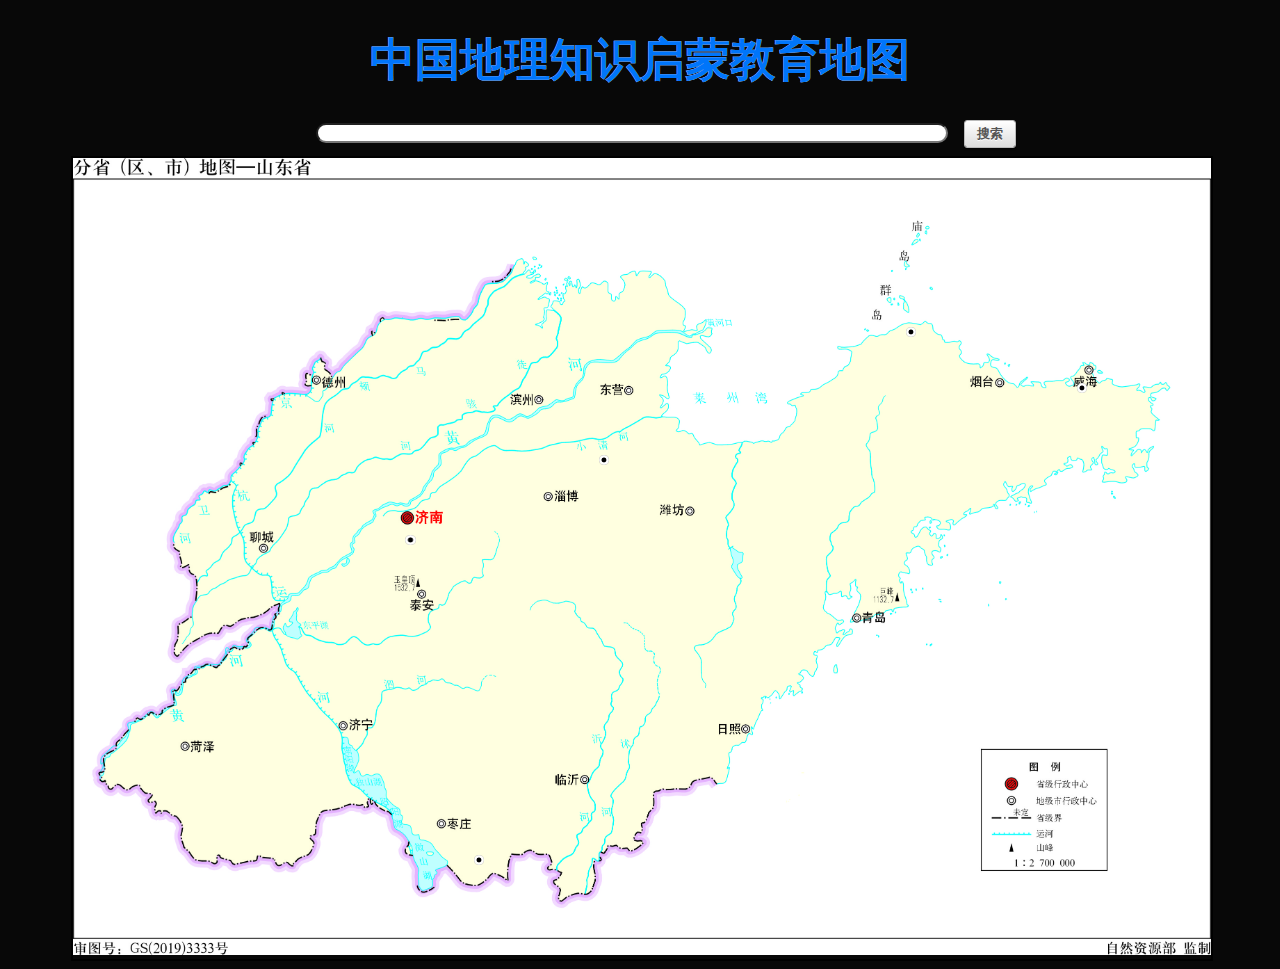
==== commit 9780fb76: "标完了" ====
--- a/index.html
+++ b/index.html
@@ -13,7 +13,7 @@
   <input name="search" type="search" class="search_bar" id="search">
   <button name="submit" type="submit" class="small button" id="submit" onClick="Search()" >搜索</button>
 </header>
-<div class="map"> <img src="images/map/Chinese.png" alt="" width="100%" id="map" value="中国地图"/>
+<div class="map"> <img src="images/map/province/ShanDong.JPG" alt="" width="100%" id="map" value="中国地图"/>
   <div> 
     <!--东北地区-->
     <input type="image" src="images/place.png" class="place capital 黑龙江省" value = "黑龙江省" onClick="Capital('HeiLongJiang')" style="display: none">
@@ -54,67 +54,78 @@
     <input type="image" src="images/place.png" class="place capital 云南省" value = "云南省" onClick="Capital('YunNan')" style="display: none">
     <input type="image" src="images/place.png" class="place capital 重庆市" value = "重庆市" onClick="Capital('ChongQing')" style="display: none">
     
-    <!--云南-->
-    <input type="image" src="images/place.png" name="云南省" class="place attraction 丽江古城" onClick="Introduce('丽江古城')" style="display: none">
-    <input type="image" src="images/place.png" name="云南省" class="place attraction 洱海" onClick="Introduce('洱海')" style="display: none">
-    <input type="image" src="images/place.png" name="云南省" class="place attraction 石林" onClick="Introduce('石林')" style="display: none">
-    <input type="image" src="images/place.png" name="云南省" class="place attraction 怒江"  onClick="Introduce('怒江')" style="display: none">
-    <input type="image" src="images/place.png" name="云南省" class="place attraction 野象谷"  onClick="Introduce('野象谷')" style="display: none">
-    <!--湖北-->
-    <input type="image" src="images/place.png" name="湖北省" class="place attraction 黄鹤楼" onClick="Introduce('黄鹤楼')" style="display: none">
-    <input type="image" src="images/place.png" name="湖北省" class="place attraction 神农架" onClick="Introduce('神农架')" style="display: none">
-    <input type="image" src="images/place.png" name="湖北省" class="place attraction 三峡大坝" onClick="Introduce('三峡大坝')" style="display: none">
-    <input type="image" src="images/place.png" name="湖北省" class="place attraction 恩施大峡谷"  onClick="Introduce('恩施大峡谷')" style="display: none">
-    <input type="image" src="images/place.png" name="湖北省" class="place attraction 武当山"  onClick="Introduce('武当山')" style="display: none">
-    <!--湖南-->
-    <input type="image" src="images/place.png" name="湖南省" class="place attraction 武陵源" onClick="Introduce('武陵源')" style="display: none">
-    <input type="image" src="images/place.png" name="湖南省" class="place attraction 衡山" onClick="Introduce('衡山')" style="display: none">
-    <input type="image" src="images/place.png" name="湖南省" class="place attraction 凤凰古城" onClick="Introduce('凤凰古城')" style="display: none">
-    <input type="image" src="images/place.png" name="湖南省" class="place attraction 九嶷山"  onClick="Introduce('九嶷山')" style="display: none">
-    <input type="image" src="images/place.png" name="湖南省" class="place attraction 岳阳楼"  onClick="Introduce('岳阳楼')" style="display: none">
-    <!--山西-->
-    <input type="image" src="images/place.png" name="山西省" class="place attraction 壶口瀑布" onClick="Introduce('壶口瀑布')" style="display: none">
-    <input type="image" src="images/place.png" name="山西省" class="place attraction 晋祠" onClick="Introduce('晋祠')" style="display: none">
-    <input type="image" src="images/place.png" name="山西省" class="place attraction 平遥古城" onClick="Introduce('平遥古城')" style="display: none">
-    <input type="image" src="images/place.png" name="山西省" class="place attraction 乔家大院"  onClick="Introduce('乔家大院')" style="display: none">
-    <input type="image" src="images/place.png" name="山西省" class="place attraction 云冈石窟"  onClick="Introduce('云冈石窟')" style="display: none">
-    <!--陕西-->
-    <input type="image" src="images/place.png" name="陕西省" class="place attraction 秦始皇兵马俑" onClick="Introduce('秦始皇兵马俑')" style="display: none">
-    <input type="image" src="images/place.png" name="陕西省" class="place attraction 黄帝陵" onClick="Introduce('黄帝陵')" style="display: none">
-    <input type="image" src="images/place.png" name="陕西省" class="place attraction 华山" onClick="Introduce('华山')" style="display: none">
-    <input type="image" src="images/place.png" name="陕西省" class="place attraction 大雁塔"  onClick="Introduce('大雁塔')" style="display: none">
-    <input type="image" src="images/place.png" name="陕西省" class="place attraction 法门寺"  onClick="Introduce('法门寺')" style="display: none">
-    <!--甘肃-->
-    <input type="image" src="images/place.png" name="甘肃省" class="place attraction 敦煌莫高窟" onClick="Introduce('敦煌莫高窟')" style="display: none">
-    <input type="image" src="images/place.png" name="甘肃省" class="place attraction 麦积山石窟" onClick="Introduce('麦积山石窟')" style="display: none">
-    <input type="image" src="images/place.png" name="甘肃省" class="place attraction 崆峒山" onClick="Introduce('崆峒山')" style="display: none">
-    <input type="image" src="images/place.png" name="甘肃省" class="place attraction 鸣沙山"  onClick="Introduce('鸣沙山')" style="display: none">
-    <input type="image" src="images/place.png" name="甘肃省" class="place attraction 嘉峪关"  onClick="Introduce('嘉峪关')" style="display: none">
-    <!--青海-->
-    <input type="image" src="images/place.png" name="青海省" class="place attraction 青海湖" onClick="Introduce('青海湖')" style="display: none">
-    <input type="image" src="images/place.png" name="青海省" class="place attraction 塔尔寺" onClick="Introduce('塔尔寺')" style="display: none">
-    <input type="image" src="images/place.png" name="青海省" class="place attraction 茶卡盐湖" onClick="Introduce('茶卡盐湖')" style="display: none">
-    <input type="image" src="images/place.png" name="青海省" class="place attraction 金银滩"  onClick="Introduce('金银滩')" style="display: none">
-    <input type="image" src="images/place.png" name="青海省" class="place attraction 丹噶尔古城"  onClick="Introduce('丹噶尔古城')" style="display: none">
-    <!--新疆-->
-    <input type="image" src="images/place.png" name="新疆维吾尔自治区" class="place attraction 天山天池" onClick="Introduce('天山天池')" style="display: none">
-    <input type="image" src="images/place.png" name="新疆维吾尔自治区" class="place attraction 喀纳斯" onClick="Introduce('喀纳斯')" style="display: none">
-    <input type="image" src="images/place.png" name="新疆维吾尔自治区" class="place attraction 可可托海" onClick="Introduce('可可托海')" style="display: none">
-    <input type="image" src="images/place.png" name="新疆维吾尔自治区" class="place attraction 白沙湖"  onClick="Introduce('白沙湖')" style="display: none">
-    <input type="image" src="images/place.png" name="新疆维吾尔自治区" class="place attraction 赛里木湖"  onClick="Introduce('赛里木湖')" style="display: none">
-    <!--西藏-->
-    <input type="image" src="images/place.png" name="西藏自治区" class="place attraction 布达拉宫" onClick="Introduce('布达拉宫')" style="display: none">
-    <input type="image" src="images/place.png" name="西藏自治区" class="place attraction 珠穆朗玛峰" onClick="Introduce('珠穆朗玛峰')" style="display: none">
-    <input type="image" src="images/place.png" name="西藏自治区" class="place attraction 扎什伦布寺" onClick="Introduce('扎什伦布寺')" style="display: none">
-    <input type="image" src="images/place.png" name="西藏自治区" class="place attraction 巴松措"  onClick="Introduce('巴松措')" style="display: none">
-    <input type="image" src="images/place.png" name="西藏自治区" class="place attraction 羌塘草原"  onClick="Introduce('羌塘草原')" style="display: none">
-    <!--宁夏-->
-    <input type="image" src="images/place.png" name="宁夏回族自治区" class="place attraction 镇北堡西部影城" onClick="Introduce('镇北堡西部影城')" style="display: block">
-    <input type="image" src="images/place.png" name="宁夏回族自治区" class="place attraction 石嘴山沙湖" onClick="Introduce('石嘴山沙湖')" style="display: block">
-    <input type="image" src="images/place.png" name="宁夏回族自治区" class="place attraction 沙坡头" onClick="Introduce('沙坡头')" style="display: block">
-    <input type="image" src="images/place.png" name="宁夏回族自治区" class="place attraction 水洞沟"  onClick="Introduce('水洞沟')" style="display: block">
-    <input type="image" src="images/place.png" name="宁夏回族自治区" class="place attraction 贺兰山"  onClick="Introduce('贺兰山')" style="display: block">
-    
+    <!--河北-->
+    <input type="image" src="images/place.png" name="河北省" class="place attraction 承德避暑山庄" onClick="Introduce('承德避暑山庄')" style="display: none">
+    <input type="image" src="images/place.png" name="河北省" class="place attraction 山海关" onClick="Introduce('山海关')" style="display: none">
+    <input type="image" src="images/place.png" name="河北省" class="place attraction 白石山" onClick="Introduce('白石山')" style="display: none">
+    <input type="image" src="images/place.png" name="河北省" class="place attraction 娲皇宫"  onClick="Introduce('娲皇宫')" style="display: none">
+    <input type="image" src="images/place.png" name="河北省" class="place attraction 西柏坡"  onClick="Introduce('西柏坡')" style="display: none">
+    <!--黑龙江--> 
+    <input type="image" src="images/place.png" name="黑龙江省" class="place attraction 大兴安岭"  onClick="Introduce('大兴安岭')" style="display: none">
+    <input type="image" src="images/place.png" name="黑龙江省" class="place attraction 冰雪大世界"  onClick="Introduce('冰雪大世界')" style="display: none">
+    <input type="image" src="images/place.png" name="黑龙江省" class="place attraction 漠河北极村"  onClick="Introduce('漠河北极村')" style="display: none">
+    <input type="image" src="images/place.png" name="黑龙江省" class="place attraction 五大连池"  onClick="Introduce('五大连池')" style="display: none">
+    <input type="image" src="images/place.png" name="黑龙江省" class="place attraction 镜泊湖"  onClick="Introduce('镜泊湖')" style="display: none">
+    <!--内蒙-->  
+    <input type="image" src="images/place.png" name="内蒙古自治区" class="place attraction 呼伦贝尔大草原"  onClick="Introduce('呼伦贝尔大草原')" style="display: none">
+    <input type="image" src="images/place.png" name="内蒙古自治区" class="place attraction 阿尔山"  onClick="Introduce('阿尔山')" style="display: none">
+    <input type="image" src="images/place.png" name="内蒙古自治区" class="place attraction 成吉思汗陵"  onClick="Introduce('成吉思汗陵')" style="display: none">
+    <input type="image" src="images/place.png" name="内蒙古自治区" class="place attraction 胡杨林"  onClick="Introduce('胡杨林')" style="display: none">
+    <input type="image" src="images/place.png" name="内蒙古自治区" class="place attraction 满洲里中俄边境旅游区"  onClick="Introduce('满洲里中俄边境旅游区')" style="display: none">
+    <!--广东--> 
+    <input type="image" src="images/place.png" name="广东省" class="place attraction 白云山"  onClick="Introduce('白云山')" style="display: none">
+    <input type="image" src="images/place.png" name="广东省" class="place attraction 丹霞山"  onClick="Introduce('丹霞山')" style="display: none">
+    <input type="image" src="images/place.png" name="广东省" class="place attraction 孙中山故里"  onClick="Introduce('孙中山故里')" style="display: none">
+    <input type="image" src="images/place.png" name="广东省" class="place attraction 连州地下河"  onClick="Introduce('连州地下河')" style="display: none">
+    <input type="image" src="images/place.png" name="广东省" class="place attraction 惠州西湖"  onClick="Introduce('惠州西湖')" style="display: none">
+	<!--北京--> 
+    <input type="image" src="images/place.png" name="北京市" class="place attraction 北京故宫"  onClick="Introduce('北京故宫')" style="display: none">
+    <input type="image" src="images/place.png" name="北京市" class="place attraction 明十三陵"  onClick="Introduce('明十三陵')" style="display: none">
+    <input type="image" src="images/place.png" name="北京市" class="place attraction 慕田峪长城"  onClick="Introduce('慕田峪长城')" style="display: none">
+    <input type="image" src="images/place.png" name="北京市" class="place attraction 八达岭长城"  onClick="Introduce('八达岭长城')" style="display: none">
+    <input type="image" src="images/place.png" name="北京市" class="place attraction 颐和园"  onClick="Introduce('颐和园')" style="display: none">
+	<!--河南--> 
+    <input type="image" src="images/place.png" name="河南省" class="place attraction 清明上河园"  onClick="Introduce('清明上河园')" style="display: none">
+    <input type="image" src="images/place.png" name="河南省" class="place attraction 龙门石窟"  onClick="Introduce('龙门石窟')" style="display: none">
+    <input type="image" src="images/place.png" name="河南省" class="place attraction 老君山"  onClick="Introduce('老君山')" style="display: none">
+    <input type="image" src="images/place.png" name="河南省" class="place attraction 殷墟"  onClick="Introduce('殷墟')" style="display: none">
+    <input type="image" src="images/place.png" name="河南省" class="place attraction 中原大佛"  onClick="Introduce('中原大佛')" style="display: none">
+	<!--浙江--> 
+    <input type="image" src="images/place.png" name="浙江省" class="place attraction 杭州西湖"  onClick="Introduce('杭州西湖')" style="display: none">
+    <input type="image" src="images/place.png" name="浙江省" class="place attraction 普陀山"  onClick="Introduce('普陀山')" style="display: none">
+    <input type="image" src="images/place.png" name="浙江省" class="place attraction 天台山"  onClick="Introduce('天台山')" style="display: none">
+    <input type="image" src="images/place.png" name="浙江省" class="place attraction 千岛湖"  onClick="Introduce('千岛湖')" style="display: none">
+    <input type="image" src="images/place.png" name="浙江省" class="place attraction 乌镇"  onClick="Introduce('乌镇')" style="display: none">
+	<!--广西--> 
+    <input type="image" src="images/place.png" name="广西壮族自治区" class="place attraction 桂林山水"  onClick="Introduce('桂林山水')" style="display: none">
+    <input type="image" src="images/place.png" name="广西壮族自治区" class="place attraction 青秀山"  onClick="Introduce('青秀山')" style="display: none">
+    <input type="image" src="images/place.png" name="广西壮族自治区" class="place attraction 黄姚古镇"  onClick="Introduce('黄姚古镇')" style="display: none">
+    <input type="image" src="images/place.png" name="广西壮族自治区" class="place attraction 独秀峰"  onClick="Introduce('独秀峰')" style="display: none">
+    <input type="image" src="images/place.png" name="广西壮族自治区" class="place attraction 德天跨国瀑布"  onClick="Introduce('德天跨国瀑布')" style="display: none">
+	<!--安徽--> 
+    <input type="image" src="images/place.png" name="安徽省" class="place attraction 黄山"  onClick="Introduce('黄山')" style="display: none">
+    <input type="image" src="images/place.png" name="安徽省" class="place attraction 三河古镇"  onClick="Introduce('三河古镇')" style="display: none">
+    <input type="image" src="images/place.png" name="安徽省" class="place attraction 古徽州"  onClick="Introduce('古徽州')" style="display: none">
+    <input type="image" src="images/place.png" name="安徽省" class="place attraction 八里河"  onClick="Introduce('八里河')" style="display: none">
+    <input type="image" src="images/place.png" name="安徽省" class="place attraction 天柱山"  onClick="Introduce('天柱山')" style="display: none">
+	<!--重庆--> 
+    <input type="image" src="images/place.png" name="重庆市" class="place attraction 云阳龙缸"  onClick="Introduce('云阳龙缸')" style="display: none">
+    <input type="image" src="images/place.png" name="重庆市" class="place attraction 大足石刻"  onClick="Introduce('大足石刻')" style="display: none">
+    <input type="image" src="images/place.png" name="重庆市" class="place attraction 巫山小三峡"  onClick="Introduce('巫山小三峡')" style="display: none">
+    <input type="image" src="images/place.png" name="重庆市" class="place attraction 濯水古镇"  onClick="Introduce('濯水古镇')" style="display: none">
+    <input type="image" src="images/place.png" name="重庆市" class="place attraction 黑山谷"  onClick="Introduce('黑山谷')" style="display: none">
+	<!--四川--> 
+    <input type="image" src="images/place.png" name="四川省" class="place attraction 都江堰"  onClick="Introduce('都江堰')" style="display: none">
+    <input type="image" src="images/place.png" name="四川省" class="place attraction 九寨沟"  onClick="Introduce('九寨沟')" style="display: none">
+    <input type="image" src="images/place.png" name="四川省" class="place attraction 剑门关"  onClick="Introduce('剑门关')" style="display: none">
+    <input type="image" src="images/place.png" name="四川省" class="place attraction 乐山大佛"  onClick="Introduce('乐山大佛')" style="display: none">
+    <input type="image" src="images/place.png" name="四川省" class="place attraction 峨眉山"  onClick="Introduce('峨眉山')" style="display: none">
+	 <!--山东--> 
+    <input type="image" src="images/place.png" name="山东省" class="place attraction 泰山"  onClick="Introduce('泰山')" style="display: block">
+    <input type="image" src="images/place.png" name="山东省" class="place attraction 台儿庄古城"  onClick="Introduce('台儿庄古城')" style="display: block">
+    <input type="image" src="images/place.png" name="山东省" class="place attraction 威海华夏城"  onClick="Introduce('威海华夏城')" style="display: block">
+    <input type="image" src="images/place.png" name="山东省" class="place attraction 蓬莱阁"  onClick="Introduce('蓬莱阁')" style="display: block">
+    <input type="image" src="images/place.png" name="山东省" class="place attraction 青州古城"  onClick="Introduce('青州古城')" style="display: block">
   </div>
 </div>
 <script type="text/javascript">
--- a/styles.css
+++ b/styles.css
@@ -44,8 +44,6 @@
 .place {
   width: 0.9%;
 }
-
-
 /*东北地区*/
 .黑龙江省 {
   position: absolute;
@@ -332,328 +330,241 @@
   top: 44.2%;
   left: 58.2%;
 }
+/*北京*/
+/*西城区*/
+.北京故宫 {
+  position: absolute;
+  top: 63.1%;
+  left: 46.2%;
+}
+.明十三陵 {
+  position: absolute;
+  top: 49.1%;
+  left: 38.2%;
+}
+.慕田峪长城{
+  position: absolute;
+  top: 49.1%;
+  left: 40.2%;
+}
+.八达岭长城{
+  position: absolute;
+  top: 42.1%;
+  left: 30.2%;
+}
+.颐和园{
+  position: absolute;
+  top: 62.1%;
+  left: 43.2%;
+}
+/*河南*/
+/*开封市*/
+.清明上河园 {
+  position: absolute;
+  top: 33.1%;
+  left: 57.2%;
+}
+/*洛阳市*/
+.龙门石窟 {
+  position: absolute;
+  top: 38.1%;
+  left: 39.2%;
+}
+/*洛阳市*/
+.老君山 {
+  position: absolute;
+  top: 52.1%;
+  left: 29.2%;
+}
+/*安阳市*/
+.殷墟 {
+  position: absolute;
+  top: 9.1%;
+  left: 59.2%;
+}
+/*平顶山市*/
+.中原大佛{
+  position: absolute;
+  top: 52.1%;
+  left: 40.2%;
+}
+/*浙江*/
+/*杭州*/
+.杭州西湖{
+  position: absolute;
+  top: 25.1%;
+  left: 42.2%;
+}
+/*舟山市*/
+.普陀山{
+  position: absolute;
+  top: 29.1%;
+  left: 73.2%;
+}
+/*台州市*/
+.天台山{
+  position: absolute;
+  top: 49.1%;
+  left: 56.2%;
+}
+/*杭州市*/
+.千岛湖{
+  position: absolute;
+  top: 39.1%;
+  left: 26.2%;
+}
+/*嘉兴市*/
+.乌镇{
+  position: absolute;
+  top: 14.1%;
+  left: 51.2%;
+}
+/*广西*/
+/*桂林市*/
+.桂林山水{
+  position: absolute;
+  top: 24.1%;
+  left: 71.2%;
+}
+/*南宁市*/
+.青秀山{
+  position: absolute;
+  top: 70.1%;
+  left: 45.2%;
+}
+/*贺州市*/
+.黄姚古镇{
+  position: absolute;
+  top: 43.1%;
+  left: 85.2%;
+}
+/*桂林市*/
+.独秀峰{
+  position: absolute;
+  top: 18.1%;
+  left: 72.2%;
+}
+/*崇左市*/
+.德天跨国瀑布{
+  position: absolute;
+  top: 64.1%;
+  left: 34.2%;
+}
+/*安徽*/
+/*黄山市*/
+.黄山{
+  position: absolute;
+  top: 83.1%;
+  left: 69.2%;
+}
+/*合肥市*/
+.三河古镇{
+  position: absolute;
+  top: 58.1%;
+  left: 52.2%;
+}
+/*合肥市*/
+.古徽州{
+  position: absolute;
+  top: 52.1%;
+  left: 48.2%;
+}
+/*阜阳市*/
+.八里河{
+  position: absolute;
+  top: 42.1%;
+  left: 24.2%;
+}
+/*安庆市*/
+.天柱山{
+  position: absolute;
+  top: 70.1%;
+  left: 32.2%;
+}
+/*重庆市*/
+.云阳龙缸{
+  position: absolute;
+  top: 38.1%;
+  left: 67.2%;
+}
+.大足石刻{
+  position: absolute;
+  top: 60.1%;
+  left: 21.2%;
+}
+.巫山小三峡{
+  position: absolute;
+  top: 30.1%;
+  left: 79.2%;
+}
+.濯水古镇{
+  position: absolute;
+  top: 76.1%;
+  left: 68.2%;
+}
+.黑山谷{
+  position: absolute;
+  top: 78.1%;
+  left: 38.2%;
+}
+/*四川省*/
+/*成都市*/
+.都江堰{
+  position: absolute;
+  top: 42.1%;
+  left: 54.2%;
+}
+.九寨沟{
+  position: absolute;
+  top: 15.1%;
+  left: 56.2%;
+}
+.剑门关{
+  position: absolute;
+  top: 23.1%;
+  left: 66.2%;
+}
+.乐山大佛{
+  position: absolute;
+  top: 47.1%;
+  left: 56.2%;
+}
+.峨眉山{
+  position: absolute;
+  top: 57.1%;
+  left: 50.2%;
+}
+/*山东省*/
+/*济南市*/
+.泰山{
+  position: absolute;
+  top: 47.1%;
+  left: 29.2%;
+}
+.台儿庄古城{
+  position: absolute;
+  top: 87.1%;
+  left: 35.2%;
+}
+.威海华夏城{
+  position: absolute;
+  top: 28.1%;
+  left: 88.2%;
+}
+.蓬莱阁{
+  position: absolute;
+  top: 21.1%;
+  left: 73.2%;
+}
+.青州古城{
+  position: absolute;
+  top: 37.1%;
+  left: 46.2%;
+}
 
 
-/*----------------此处开始-------------------*/
-/*云南*/
-/*丽江*/
-.丽江古城 {
-  position: absolute;
-  top: 30.0%;
-  left: 38.0%;
-}
-/*大理*/
-.洱海 {
-  position: absolute;
-  top: 44.5%;
-  left: 38.0%;
-}
-/*昆明*/
-.石林 {
-  position: absolute;
-  top: 54.0%;
-  left: 60.5%;
-}
-/*怒江傈僳族自治州*/
-.怒江 {
-  position: absolute;
-  top: 41.0%;
-  left: 28.0%;
-}
-/*西双版纳*/
-.野象谷 {
-  position: absolute;
-  top: 82.0%;
-  left: 41.5%;
-}
 
-/*湖北*/
-/*武汉*/
-.黄鹤楼 {
-  position: absolute;
-  top: 60.0%;
-  left: 71.3%;
-}
-/*湖北西部边陲*/
-.神农架 {
-  position: absolute;
-  top: 43.0%;
-  left: 27.0%;
-}
-/*宜昌*/
-.三峡大坝 {
-  position: absolute;
-  top: 56.0%;
-  left: 33.0%;
-}
-/*恩施*/
-.恩施大峡谷 {
-  position: absolute;
-  top: 66.1%;
-  left: 14.7%;
-}
-/*十堰*/
-.武当山 {
-  position: absolute;
-  top: 26.5%;
-  left: 33.0%;
-}
 
-/*湖南*/
-/*张家界*/
-.武陵源 {
-  position: absolute;
-  top: 24.5%;
-  left: 34.5%;
-}
-/*衡阳*/
-.衡山 {
-  position: absolute;
-  top: 51.2%;
-  left: 71.0%;
-}
-/*湘西土家族苗族自治州*/
-.凤凰古城 {
-  position: absolute;
-  top: 42.5%;
-  left: 17.0%;
-}
-/*张家界*/
-.九嶷山 {
-  position: absolute;
-  top: 75.0%;
-  left: 57.0%;
-}
-/*岳阳*/
-.岳阳楼 {
-  position: absolute;
-  top: 24.5%;
-  left: 77.5%;
-}
-
-/*山西*/
-/*临汾*/
-.壶口瀑布 {
-  position: absolute;
-  top: 73.8%;
-  left: 13.7%;
-}
-/*太原*/
-.晋祠 {
-  position: absolute;
-  top: 49.0%;
-  left: 51.5%;
-}
-/*晋中*/
-.平遥古城 {
-  position: absolute;
-  top: 57.0%;
-  left: 43.5%;
-}
-/*祁县*/
-.乔家大院 {
-  position: absolute;
-  top: 51.0%;
-  left: 53.0%;
-}
-/*大同*/
-.云冈石窟 {
-  position: absolute;
-  top: 11.0%;
-  left: 64.0%;
-}
-
-/*陕西*/
-/*西安*/
-.秦始皇兵马俑 {
-  position: absolute;
-  top: 64.0%;
-  left: 65.0%;
-}
-/*延安*/
-.黄帝陵 {
-  position: absolute;
-  top: 50.0%;
-  left: 66.0%;
-}
-/*渭南*/
-.华山 {
-  position: absolute;
-  top: 64.0%;
-  left: 78.0%;
-}
-/*西安*/
-.大雁塔 {
-  position: absolute;
-  top: 68.0%;
-  left: 61.0%;
-}
-/*宝鸡*/
-.法门寺 {
-  position: absolute;
-  top: 64.0%;
-  left: 44.0%;
-}
-
-/*甘肃*/
-/*酒泉*/
-.敦煌莫高窟 {
-  position: absolute;
-  top: 30.0%;
-  left: 17.0%;
-}
-/*天水*/
-.麦积山石窟 {
-  position: absolute;
-  top: 78.0%;
-  left: 81.7%;
-}
-/*平凉*/
-.崆峒山 {
-  position: absolute;
-  top: 64.0%;
-  left: 84.0%;
-}
-/*酒泉*/
-.鸣沙山 {
-  position: absolute;
-  top: 32.0%;
-  left: 15.0%;
-}
-/*嘉峪关*/
-.嘉峪关 {
-  position: absolute;
-  top: 32.0%;
-  left: 35.0%;
-}
-
-/*青海*/
-/*横跨几个行政区*/
-.青海湖 {
-  position: absolute;
-  top: 36.0%;
-  left: 73.0%;
-}
-/*西宁*/
-.塔尔寺 {
-  position: absolute;
-  top: 38.0%;
-  left: 80.0%;
-}
-/*海西蒙古族藏族自治州*/
-.茶卡盐湖 {
-  position: absolute;
-  top: 36.0%;
-  left: 65.0%;
-}
-/*海晏*/
-.金银滩 {
-  position: absolute;
-  top: 34.0%;
-  left: 76.0%;
-}
-/*西宁*/
-.丹噶尔古城 {
-  position: absolute;
-  top: 36.0%;
-  left: 77.0%;
-}
-
-/*新疆*/
-/*昌吉回族自治州*/
-.天山天池 {
-  position: absolute;
-  top: 37.0%;
-  left: 61.0%;
-}
-/*阿尔泰山*/
-.喀纳斯 {
-  position: absolute;
-  top: 10.0%;
-  left: 55.7%;
-}
-/*阿勒泰地区*/
-.可可托海 {
-  position: absolute;
-  top: 23.4%;
-  left: 66.5%;
-}
-/*阿勒泰地区*/
-.白沙湖 {
-  position: absolute;
-  top: 11.3%;
-  left: 53.0%;
-}
-/*博尔塔拉蒙古自治州*/
-.赛里木湖 {
-  position: absolute;
-  top: 32.0%;
-  left: 41.2%;
-}
-
-/*西藏*/
-/*拉萨*/
-.布达拉宫 {
-  position: absolute;
-  top: 64.5%;
-  left: 60.0%;
-}
-/*国界*/
-.珠穆朗玛峰 {
-  position: absolute;
-  top: 78.0%;
-  left: 40.0%;
-}
-/*日喀则*/
-.扎什伦布寺 {
-  position: absolute;
-  top: 68.4%;
-  left: 49.0%;
-}
-/*林芝*/
-.巴松措 {
-  position: absolute;
-  top: 59.3%;
-  left: 73.3%;
-}
-/*那曲地区*/
-.羌塘草原 {
-  position: absolute;
-  top: 49.2%;
-  left: 42.2%;
-}
-
-/*宁夏*/
-/*银川*/
-.镇北堡西部影城 {
-  position: absolute;
-  top: 19.1%;
-  left: 52.2%;
-}
-/*石嘴山*/
-.石嘴山沙湖 {
-  position: absolute;
-  top: 11.5%;
-  left: 61.4%;
-}
-/*中卫*/
-.沙坡头 {
-  position: absolute;
-  top: 45.4%;
-  left: 27.5%;
-}
-/*灵武*/
-.水洞沟 {
-  position: absolute;
-  top: 27.3%;
-  left: 63.3%;
-}
-/*银川*/
-.贺兰山 {
-  position: absolute;
-  top: 16.0%;
-  left: 49.0%;
-}
 
 .capital {
   display: block
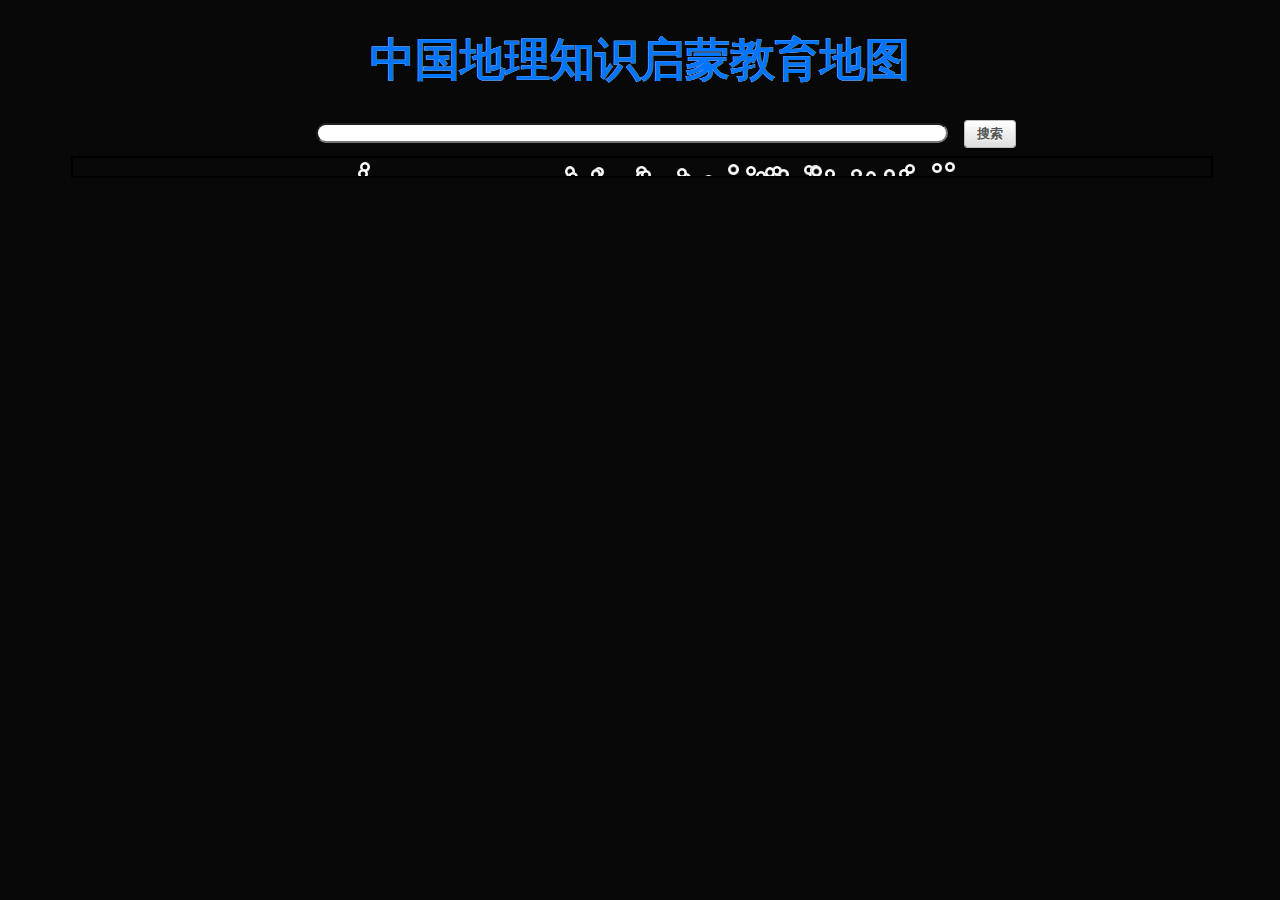
==== commit e970e227: "亲朋好友，父老乡亲，我滴任务完成啦" ====
--- a/index.html
+++ b/index.html
@@ -13,119 +13,233 @@
   <input name="search" type="search" class="search_bar" id="search">
   <button name="submit" type="submit" class="small button" id="submit" onClick="Search()" >搜索</button>
 </header>
-<div class="map"> <img src="images/map/province/ShanDong.JPG" alt="" width="100%" id="map" value="中国地图"/>
+<div class="map"> <img src="images/map/Chinese.png" alt="" width="100%" id="map" value="中国地图"/>
   <div> 
     <!--东北地区-->
-    <input type="image" src="images/place.png" class="place capital 黑龙江省" value = "黑龙江省" onClick="Capital('HeiLongJiang')" style="display: none">
-    <input type="image" src="images/place.png" class="place capital 吉林省" value = "吉林省" onClick="Capital('JiLin')" style="display: none">
-    <input type="image" src="images/place.png" class="place capital 辽宁省" value = "辽宁省" onClick="Capital('LiaoNing')" style="display: none">
+    <input type="image" src="images/place.png" class="place capital 黑龙江省" value = "黑龙江省" onClick="Capital('HeiLongJiang')" style="display: block">
+    <input type="image" src="images/place.png" class="place capital 吉林省" value = "吉林省" onClick="Capital('JiLin')" style="display: block">
+    <input type="image" src="images/place.png" class="place capital 辽宁省" value = "辽宁省" onClick="Capital('LiaoNing')" style="display: block">
     <!--华北地区-->
-    <input type="image" src="images/place.png" class="place capital 北京市" value = "北京市" onClick="Capital('BeiJing')" style="display: none">
-    <input type="image" src="images/place.png" class="place capital 河北省" value = "河北省" onClick="Capital('HeBei')" style="display: none">
-    <input type="image" src="images/place.png" class="place capital 内蒙古自治区" value = "内蒙古自治区" onClick="Capital('NeiMengGu')" style="display: none">
-    <input type="image" src="images/place.png" class="place capital 山西省" value = "山西省" onClick="Capital('ShanXi')" style="display: none">
-    <input type="image" src="images/place.png" class="place capital 天津市" value = "天津市" onClick="Capital('TianJin')" style="display: none">
+    <input type="image" src="images/place.png" class="place capital 北京市" value = "北京市" onClick="Capital('BeiJing')" style="display: block">
+    <input type="image" src="images/place.png" class="place capital 河北省" value = "河北省" onClick="Capital('HeBei')" style="display: block">
+    <input type="image" src="images/place.png" class="place capital 内蒙古自治区" value = "内蒙古自治区" onClick="Capital('NeiMengGu')" style="display: block">
+    <input type="image" src="images/place.png" class="place capital 山西省" value = "山西省" onClick="Capital('ShanXi')" style="display: block">
+    <input type="image" src="images/place.png" class="place capital 天津市" value = "天津市" onClick="Capital('TianJin')" style="display: block">
     <!--华东地区-->
-    <input type="image" src="images/place.png" class="place capital 安徽省" value = "安徽省" onClick="Capital('AnHui')" style="display: none">
-    <input type="image" src="images/place.png" class="place capital 福建省" value = "福建省" onClick="Capital('FuJian')" style="display: none">
-    <input type="image" src="images/place.png" class="place capital 江苏省" value = "江苏省" onClick="Capital('JiangSu')" style="display: none">
-    <input type="image" src="images/place.png" class="place capital 江西省" value = "江西省" onClick="Capital('JiangXi')" style="display: none">
-    <input type="image" src="images/place.png" class="place capital 山东省" value = "山东省" onClick="Capital('ShanDong')" style="display: none">
-    <input type="image" src="images/place.png" class="place capital 上海市" value = "上海市" onClick="Capital('ShangHai')" style="display: none">
-    <input type="image" src="images/place.png" class="place capital 浙江省" value = "浙江省" onClick="Capital('ZheJiang')" style="display: none">
+    <input type="image" src="images/place.png" class="place capital 安徽省" value = "安徽省" onClick="Capital('AnHui')" style="display: block">
+    <input type="image" src="images/place.png" class="place capital 福建省" value = "福建省" onClick="Capital('FuJian')" style="display: block">
+    <input type="image" src="images/place.png" class="place capital 江苏省" value = "江苏省" onClick="Capital('JiangSu')" style="display: block">
+    <input type="image" src="images/place.png" class="place capital 江西省" value = "江西省" onClick="Capital('JiangXi')" style="display: block">
+    <input type="image" src="images/place.png" class="place capital 山东省" value = "山东省" onClick="Capital('ShanDong')" style="display: block">
+    <input type="image" src="images/place.png" class="place capital 上海市" value = "上海市" onClick="Capital('ShangHai')" style="display: block">
+    <input type="image" src="images/place.png" class="place capital 浙江省" value = "浙江省" onClick="Capital('ZheJiang')" style="display: block">
     <!--华南地区-->
-    <input type="image" src="images/place.png" class="place capital 广东省" value = "广东省" onClick="Capital('GuangDong')" style="display: none">
-    <input type="image" src="images/place.png" class="place capital 广西壮族自治区" value = "广西壮族自治区" onClick="Capital('GuangXi')" style="display: none">
-    <input type="image" src="images/place.png" class="place capital 海南省" value = "海南省" onClick="Capital('HaiNan')" style="display: none">
+    <input type="image" src="images/place.png" class="place capital 广东省" value = "广东省" onClick="Capital('GuangDong')" style="display: block">
+    <input type="image" src="images/place.png" class="place capital 广西壮族自治区" value = "广西壮族自治区" onClick="Capital('GuangXi')" style="display: block">
+    <input type="image" src="images/place.png" class="place capital 海南省" value = "海南省" onClick="Capital('HaiNan')" style="display: block">
     <!--华中地区-->
-    <input type="image" src="images/place.png" class="place capital 河南省" value = "河南省" onClick="Capital('HeNan')" style="display: none">
-    <input type="image" src="images/place.png" class="place capital 湖南省" value = "湖南省" onClick="Capital('HuNan')" style="display: none">
-    <input type="image" src="images/place.png" class="place capital 湖北省" value = "湖北省" onClick="Capital('HuBei')" style="display: none">
+    <input type="image" src="images/place.png" class="place capital 河南省" value = "河南省" onClick="Capital('HeNan')" style="display: block">
+    <input type="image" src="images/place.png" class="place capital 湖南省" value = "湖南省" onClick="Capital('HuNan')" style="display: block">
+    <input type="image" src="images/place.png" class="place capital 湖北省" value = "湖北省" onClick="Capital('HuBei')" style="display: block">
     <!--西北地区-->
-    <input type="image" src="images/place.png" class="place capital 新疆维吾尔自治区" value = "新疆维吾尔自治区" onClick="Capital('XinJiang')" style="display: none">
-    <input type="image" src="images/place.png" class="place capital 甘肃省" value = "甘肃省" onClick="Capital('GanSu')" style="display: none">
-    <input type="image" src="images/place.png" class="place capital 宁夏回族自治区" value = "宁夏回族自治区" onClick="Capital('NingXia')" style="display: none">
-    <input type="image" src="images/place.png" class="place capital 青海省" value = "青海省" onClick="Capital('QingHai')" style="display: none">
-    <input type="image" src="images/place.png" class="place capital 陕西省" value = "陕西省" onClick="Capital('ShaanXi')" style="display: none">
+    <input type="image" src="images/place.png" class="place capital 新疆维吾尔自治区" value = "新疆维吾尔自治区" onClick="Capital('XinJiang')" style="display: block">
+    <input type="image" src="images/place.png" class="place capital 甘肃省" value = "甘肃省" onClick="Capital('GanSu')" style="display: block">
+    <input type="image" src="images/place.png" class="place capital 宁夏回族自治区" value = "宁夏回族自治区" onClick="Capital('NingXia')" style="display: block">
+    <input type="image" src="images/place.png" class="place capital 青海省" value = "青海省" onClick="Capital('QingHai')" style="display: block">
+    <input type="image" src="images/place.png" class="place capital 陕西省" value = "陕西省" onClick="Capital('ShaanXi')" style="display: block">
     <!--西南地区-->
-    <input type="image" src="images/place.png" class="place capital 贵州省" value = "贵州省" onClick="Capital('GuiZhou')" style="display: none">
-    <input type="image" src="images/place.png" class="place capital 四川省" value = "四川省" onClick="Capital('SiChuan')" style="display: none">
-    <input type="image" src="images/place.png" class="place capital 西藏自治区" value = "西藏自治区" onClick="Capital('XiZang')" style="display: none">
-    <input type="image" src="images/place.png" class="place capital 云南省" value = "云南省" onClick="Capital('YunNan')" style="display: none">
-    <input type="image" src="images/place.png" class="place capital 重庆市" value = "重庆市" onClick="Capital('ChongQing')" style="display: none">
+    <input type="image" src="images/place.png" class="place capital 贵州省" value = "贵州省" onClick="Capital('GuiZhou')" style="display: block">
+    <input type="image" src="images/place.png" class="place capital 四川省" value = "四川省" onClick="Capital('SiChuan')" style="display: block">
+    <input type="image" src="images/place.png" class="place capital 西藏自治区" value = "西藏自治区" onClick="Capital('XiZang')" style="display: block">
+    <input type="image" src="images/place.png" class="place capital 云南省" value = "云南省" onClick="Capital('YunNan')" style="display: block">
+    <input type="image" src="images/place.png" class="place capital 重庆市" value = "重庆市" onClick="Capital('ChongQing')" style="display: block">
     
     <!--河北-->
-    <input type="image" src="images/place.png" name="河北省" class="place attraction 承德避暑山庄" onClick="Introduce('承德避暑山庄')" style="display: none">
-    <input type="image" src="images/place.png" name="河北省" class="place attraction 山海关" onClick="Introduce('山海关')" style="display: none">
-    <input type="image" src="images/place.png" name="河北省" class="place attraction 白石山" onClick="Introduce('白石山')" style="display: none">
-    <input type="image" src="images/place.png" name="河北省" class="place attraction 娲皇宫"  onClick="Introduce('娲皇宫')" style="display: none">
-    <input type="image" src="images/place.png" name="河北省" class="place attraction 西柏坡"  onClick="Introduce('西柏坡')" style="display: none">
+    <input type="image" src="images/place.png" name="HeBei" class="place attraction 承德避暑山庄" onClick="Introduce('承德避暑山庄')" style="display: none">
+    <input type="image" src="images/place.png" name="HeBei" class="place attraction 山海关" onClick="Introduce('山海关')" style="display: none">
+    <input type="image" src="images/place.png" name="HeBei" class="place attraction 白石山" onClick="Introduce('白石山')" style="display: none">
+    <input type="image" src="images/place.png" name="HeBei" class="place attraction 娲皇宫"  onClick="Introduce('娲皇宫')" style="display: none">
+    <input type="image" src="images/place.png" name="HeBei" class="place attraction 西柏坡"  onClick="Introduce('西柏坡')" style="display: none">
     <!--黑龙江--> 
-    <input type="image" src="images/place.png" name="黑龙江省" class="place attraction 大兴安岭"  onClick="Introduce('大兴安岭')" style="display: none">
-    <input type="image" src="images/place.png" name="黑龙江省" class="place attraction 冰雪大世界"  onClick="Introduce('冰雪大世界')" style="display: none">
-    <input type="image" src="images/place.png" name="黑龙江省" class="place attraction 漠河北极村"  onClick="Introduce('漠河北极村')" style="display: none">
-    <input type="image" src="images/place.png" name="黑龙江省" class="place attraction 五大连池"  onClick="Introduce('五大连池')" style="display: none">
-    <input type="image" src="images/place.png" name="黑龙江省" class="place attraction 镜泊湖"  onClick="Introduce('镜泊湖')" style="display: none">
+    <input type="image" src="images/place.png" name="HeiLongJiang" class="place attraction 大兴安岭"  onClick="Introduce('大兴安岭')" style="display: none">
+    <input type="image" src="images/place.png" name="HeiLongJiang" class="place attraction 冰雪大世界"  onClick="Introduce('冰雪大世界')" style="display: none">
+    <input type="image" src="images/place.png" name="HeiLongJiang" class="place attraction 漠河北极村"  onClick="Introduce('漠河北极村')" style="display: none">
+    <input type="image" src="images/place.png" name="HeiLongJiang" class="place attraction 五大连池"  onClick="Introduce('五大连池')" style="display: none">
+    <input type="image" src="images/place.png" name="HeiLongJiang" class="place attraction 镜泊湖"  onClick="Introduce('镜泊湖')" style="display: none">
     <!--内蒙-->  
-    <input type="image" src="images/place.png" name="内蒙古自治区" class="place attraction 呼伦贝尔大草原"  onClick="Introduce('呼伦贝尔大草原')" style="display: none">
-    <input type="image" src="images/place.png" name="内蒙古自治区" class="place attraction 阿尔山"  onClick="Introduce('阿尔山')" style="display: none">
-    <input type="image" src="images/place.png" name="内蒙古自治区" class="place attraction 成吉思汗陵"  onClick="Introduce('成吉思汗陵')" style="display: none">
-    <input type="image" src="images/place.png" name="内蒙古自治区" class="place attraction 胡杨林"  onClick="Introduce('胡杨林')" style="display: none">
-    <input type="image" src="images/place.png" name="内蒙古自治区" class="place attraction 满洲里中俄边境旅游区"  onClick="Introduce('满洲里中俄边境旅游区')" style="display: none">
+    <input type="image" src="images/place.png" name="NeiMengGu" class="place attraction 呼伦贝尔大草原"  onClick="Introduce('呼伦贝尔大草原')" style="display: none">
+    <input type="image" src="images/place.png" name="NeiMengGu" class="place attraction 阿尔山"  onClick="Introduce('阿尔山')" style="display: none">
+    <input type="image" src="images/place.png" name="NeiMengGu" class="place attraction 成吉思汗陵"  onClick="Introduce('成吉思汗陵')" style="display: none">
+    <input type="image" src="images/place.png" name="NeiMengGu" class="place attraction 胡杨林"  onClick="Introduce('胡杨林')" style="display: none">
+    <input type="image" src="images/place.png" name="NeiMengGu" class="place attraction 满洲里中俄边境旅游区"  onClick="Introduce('满洲里中俄边境旅游区')" style="display: none">
     <!--广东--> 
-    <input type="image" src="images/place.png" name="广东省" class="place attraction 白云山"  onClick="Introduce('白云山')" style="display: none">
-    <input type="image" src="images/place.png" name="广东省" class="place attraction 丹霞山"  onClick="Introduce('丹霞山')" style="display: none">
-    <input type="image" src="images/place.png" name="广东省" class="place attraction 孙中山故里"  onClick="Introduce('孙中山故里')" style="display: none">
-    <input type="image" src="images/place.png" name="广东省" class="place attraction 连州地下河"  onClick="Introduce('连州地下河')" style="display: none">
-    <input type="image" src="images/place.png" name="广东省" class="place attraction 惠州西湖"  onClick="Introduce('惠州西湖')" style="display: none">
-	<!--北京--> 
-    <input type="image" src="images/place.png" name="北京市" class="place attraction 北京故宫"  onClick="Introduce('北京故宫')" style="display: none">
-    <input type="image" src="images/place.png" name="北京市" class="place attraction 明十三陵"  onClick="Introduce('明十三陵')" style="display: none">
-    <input type="image" src="images/place.png" name="北京市" class="place attraction 慕田峪长城"  onClick="Introduce('慕田峪长城')" style="display: none">
-    <input type="image" src="images/place.png" name="北京市" class="place attraction 八达岭长城"  onClick="Introduce('八达岭长城')" style="display: none">
-    <input type="image" src="images/place.png" name="北京市" class="place attraction 颐和园"  onClick="Introduce('颐和园')" style="display: none">
-	<!--河南--> 
-    <input type="image" src="images/place.png" name="河南省" class="place attraction 清明上河园"  onClick="Introduce('清明上河园')" style="display: none">
-    <input type="image" src="images/place.png" name="河南省" class="place attraction 龙门石窟"  onClick="Introduce('龙门石窟')" style="display: none">
-    <input type="image" src="images/place.png" name="河南省" class="place attraction 老君山"  onClick="Introduce('老君山')" style="display: none">
-    <input type="image" src="images/place.png" name="河南省" class="place attraction 殷墟"  onClick="Introduce('殷墟')" style="display: none">
-    <input type="image" src="images/place.png" name="河南省" class="place attraction 中原大佛"  onClick="Introduce('中原大佛')" style="display: none">
-	<!--浙江--> 
-    <input type="image" src="images/place.png" name="浙江省" class="place attraction 杭州西湖"  onClick="Introduce('杭州西湖')" style="display: none">
-    <input type="image" src="images/place.png" name="浙江省" class="place attraction 普陀山"  onClick="Introduce('普陀山')" style="display: none">
-    <input type="image" src="images/place.png" name="浙江省" class="place attraction 天台山"  onClick="Introduce('天台山')" style="display: none">
-    <input type="image" src="images/place.png" name="浙江省" class="place attraction 千岛湖"  onClick="Introduce('千岛湖')" style="display: none">
-    <input type="image" src="images/place.png" name="浙江省" class="place attraction 乌镇"  onClick="Introduce('乌镇')" style="display: none">
-	<!--广西--> 
-    <input type="image" src="images/place.png" name="广西壮族自治区" class="place attraction 桂林山水"  onClick="Introduce('桂林山水')" style="display: none">
-    <input type="image" src="images/place.png" name="广西壮族自治区" class="place attraction 青秀山"  onClick="Introduce('青秀山')" style="display: none">
-    <input type="image" src="images/place.png" name="广西壮族自治区" class="place attraction 黄姚古镇"  onClick="Introduce('黄姚古镇')" style="display: none">
-    <input type="image" src="images/place.png" name="广西壮族自治区" class="place attraction 独秀峰"  onClick="Introduce('独秀峰')" style="display: none">
-    <input type="image" src="images/place.png" name="广西壮族自治区" class="place attraction 德天跨国瀑布"  onClick="Introduce('德天跨国瀑布')" style="display: none">
-	<!--安徽--> 
-    <input type="image" src="images/place.png" name="安徽省" class="place attraction 黄山"  onClick="Introduce('黄山')" style="display: none">
-    <input type="image" src="images/place.png" name="安徽省" class="place attraction 三河古镇"  onClick="Introduce('三河古镇')" style="display: none">
-    <input type="image" src="images/place.png" name="安徽省" class="place attraction 古徽州"  onClick="Introduce('古徽州')" style="display: none">
-    <input type="image" src="images/place.png" name="安徽省" class="place attraction 八里河"  onClick="Introduce('八里河')" style="display: none">
-    <input type="image" src="images/place.png" name="安徽省" class="place attraction 天柱山"  onClick="Introduce('天柱山')" style="display: none">
-	<!--重庆--> 
-    <input type="image" src="images/place.png" name="重庆市" class="place attraction 云阳龙缸"  onClick="Introduce('云阳龙缸')" style="display: none">
-    <input type="image" src="images/place.png" name="重庆市" class="place attraction 大足石刻"  onClick="Introduce('大足石刻')" style="display: none">
-    <input type="image" src="images/place.png" name="重庆市" class="place attraction 巫山小三峡"  onClick="Introduce('巫山小三峡')" style="display: none">
-    <input type="image" src="images/place.png" name="重庆市" class="place attraction 濯水古镇"  onClick="Introduce('濯水古镇')" style="display: none">
-    <input type="image" src="images/place.png" name="重庆市" class="place attraction 黑山谷"  onClick="Introduce('黑山谷')" style="display: none">
-	<!--四川--> 
-    <input type="image" src="images/place.png" name="四川省" class="place attraction 都江堰"  onClick="Introduce('都江堰')" style="display: none">
-    <input type="image" src="images/place.png" name="四川省" class="place attraction 九寨沟"  onClick="Introduce('九寨沟')" style="display: none">
-    <input type="image" src="images/place.png" name="四川省" class="place attraction 剑门关"  onClick="Introduce('剑门关')" style="display: none">
-    <input type="image" src="images/place.png" name="四川省" class="place attraction 乐山大佛"  onClick="Introduce('乐山大佛')" style="display: none">
-    <input type="image" src="images/place.png" name="四川省" class="place attraction 峨眉山"  onClick="Introduce('峨眉山')" style="display: none">
-	 <!--山东--> 
-    <input type="image" src="images/place.png" name="山东省" class="place attraction 泰山"  onClick="Introduce('泰山')" style="display: block">
-    <input type="image" src="images/place.png" name="山东省" class="place attraction 台儿庄古城"  onClick="Introduce('台儿庄古城')" style="display: block">
-    <input type="image" src="images/place.png" name="山东省" class="place attraction 威海华夏城"  onClick="Introduce('威海华夏城')" style="display: block">
-    <input type="image" src="images/place.png" name="山东省" class="place attraction 蓬莱阁"  onClick="Introduce('蓬莱阁')" style="display: block">
-    <input type="image" src="images/place.png" name="山东省" class="place attraction 青州古城"  onClick="Introduce('青州古城')" style="display: block">
+    <input type="image" src="images/place.png" name="GuangDong" class="place attraction 白云山"  onClick="Introduce('白云山')" style="display: none">
+    <input type="image" src="images/place.png" name="GuangDong" class="place attraction 丹霞山"  onClick="Introduce('丹霞山')" style="display: none">
+    <input type="image" src="images/place.png" name="GuangDong" class="place attraction 孙中山故里"  onClick="Introduce('孙中山故里')" style="display: none">
+    <input type="image" src="images/place.png" name="GuangDong" class="place attraction 连州地下河"  onClick="Introduce('连州地下河')" style="display: none">
+    <input type="image" src="images/place.png" name="GuangDong" class="place attraction 惠州西湖"  onClick="Introduce('惠州西湖')" style="display: none">
+    <!--贵州--> 
+    <input type="image" src="images/place.png" name="GuiZhou" class="place attraction 梵净山"  onClick="Introduce('梵净山')" style="display: none">
+    <input type="image" src="images/place.png" name="GuiZhou" class="place attraction 黄果树瀑布"  onClick="Introduce('黄果树瀑布')" style="display: none">
+    <input type="image" src="images/place.png" name="GuiZhou" class="place attraction 织金洞"  onClick="Introduce('织金洞')" style="display: none">
+    <input type="image" src="images/place.png" name="GuiZhou" class="place attraction 赤水丹霞"  onClick="Introduce('赤水丹霞')" style="display: none">
+    <input type="image" src="images/place.png" name="GuiZhou" class="place attraction 镇远古城"  onClick="Introduce('镇远古城')" style="display: none">
+    <!--上海--> 
+    <input type="image" src="images/place.png" name="ShangHai" class="place attraction 东方明珠"  onClick="Introduce('东方明珠')" style="display: none">
+    <input type="image" src="images/place.png" name="ShangHai" class="place attraction 上海迪士尼乐园"  onClick="Introduce('上海迪士尼乐园')" style="display: none">
+    <input type="image" src="images/place.png" name="ShangHai" class="place attraction 南京路步行街"  onClick="Introduce('南京路步行街')" style="display: none">
+    <input type="image" src="images/place.png" name="ShangHai" class="place attraction 城隍庙"  onClick="Introduce('城隍庙')" style="display: none">
+    <input type="image" src="images/place.png" name="ShangHai" class="place attraction 静安寺"  onClick="Introduce('静安寺')" style="display: none">
+    <!--吉林--> 
+    <input type="image" src="images/place.png" name="JiLin" class="place attraction 净月潭"  onClick="Introduce('净月潭')" style="display: none">
+    <input type="image" src="images/place.png" name="JiLin" class="place attraction 长白山"  onClick="Introduce('长白山')" style="display: none">
+    <input type="image" src="images/place.png" name="JiLin" class="place attraction 六鼎山"  onClick="Introduce('六鼎山')" style="display: none">
+    <input type="image" src="images/place.png" name="JiLin" class="place attraction 高句丽文物古迹"  onClick="Introduce('高句丽文物古迹')" style="display: none">
+    <input type="image" src="images/place.png" name="JiLin" class="place attraction 北山"  onClick="Introduce('北山')" style="display: none">
+    <!--辽宁--> 
+    <input type="image" src="images/place.png" name="LiaoNing" class="place attraction 千山景区"  onClick="Introduce('千山景区')" style="display: none">
+    <input type="image" src="images/place.png" name="LiaoNing" class="place attraction 本溪水洞"  onClick="Introduce('本溪水洞')" style="display: none">
+    <input type="image" src="images/place.png" name="LiaoNing" class="place attraction 沈阳故宫"  onClick="Introduce('沈阳故宫')" style="display: none">
+    <input type="image" src="images/place.png" name="LiaoNing" class="place attraction 辽西九华山"  onClick="Introduce('辽西九华山')" style="display: none">
+    <input type="image" src="images/place.png" name="LiaoNing" class="place attraction 古塔公园"  onClick="Introduce('古塔公园')" style="display: none">
+    <!--天津--> 
+    <input type="image" src="images/place.png" name="TianJin" class="place attraction 津门故里"  onClick="Introduce('津门故里')" style="display: none">
+    <input type="image" src="images/place.png" name="TianJin" class="place attraction 盘山"  onClick="Introduce('盘山')" style="display: none">
+    <input type="image" src="images/place.png" name="TianJin" class="place attraction 大沽炮台"  onClick="Introduce('大沽炮台')" style="display: none">
+    <input type="image" src="images/place.png" name="TianJin" class="place attraction 杨柳青"  onClick="Introduce('杨柳青')" style="display: none">
+    <input type="image" src="images/place.png" name="TianJin" class="place attraction 光合谷"  onClick="Introduce('光合谷')" style="display: none">
+    <!--福建--> 
+    <input type="image" src="images/place.png" name="FuJian" class="place attraction 鼓浪屿"  onClick="Introduce('鼓浪屿')" style="display: none">
+    <input type="image" src="images/place.png" name="FuJian" class="place attraction 武夷山"  onClick="Introduce('武夷山')" style="display: none">
+    <input type="image" src="images/place.png" name="FuJian" class="place attraction 泰宁大金湖"  onClick="Introduce('泰宁大金湖')" style="display: none">
+    <input type="image" src="images/place.png" name="FuJian" class="place attraction 太姥山"  onClick="Introduce('太姥山')" style="display: none">
+    <input type="image" src="images/place.png" name="FuJian" class="place attraction 永定土楼"  onClick="Introduce('永定土楼')" style="display: none">
+    <!--海南--> 
+    <input type="image" src="images/place.png" name="HaiNan" class="place attraction 蜈支洲岛"  onClick="Introduce('蜈支洲岛')" style="display: none">
+    <input type="image" src="images/place.png" name="HaiNan" class="place attraction 分界洲岛"  onClick="Introduce('分界洲岛')" style="display: none">
+    <input type="image" src="images/place.png" name="HaiNan" class="place attraction 天涯海角"  onClick="Introduce('天涯海角')" style="display: none">
+    <input type="image" src="images/place.png" name="HaiNan" class="place attraction 南山"  onClick="Introduce('南山')" style="display: none">
+    <input type="image" src="images/place.png" name="HaiNan" class="place attraction 槟榔谷"  onClick="Introduce('槟榔谷')" style="display: none">
+    <!--江苏--> 
+    <input type="image" src="images/place.png" name="JiangSu" class="place attraction 吴中太湖"  onClick="Introduce('吴中太湖')" style="display: none">
+    <input type="image" src="images/place.png" name="JiangSu" class="place attraction 夫子庙"  onClick="Introduce('夫子庙')" style="display: none">
+    <input type="image" src="images/place.png" name="JiangSu" class="place attraction 中山陵"  onClick="Introduce('中山陵')" style="display: none">
+    <input type="image" src="images/place.png" name="JiangSu" class="place attraction 徐州园林"  onClick="Introduce('徐州园林')" style="display: none">
+    <input type="image" src="images/place.png" name="JiangSu" class="place attraction 扬州瘦西湖"  onClick="Introduce('扬州瘦西湖')" style="display: none">
+    <!--江西--> 
+    <input type="image" src="images/place.png" name="JiangXi" class="place attraction 三清山"  onClick="Introduce('三清山')" style="display: none">
+    <input type="image" src="images/place.png" name="JiangXi" class="place attraction 庐山"  onClick="Introduce('庐山')" style="display: none">
+    <input type="image" src="images/place.png" name="JiangXi" class="place attraction 井冈山"  onClick="Introduce('井冈山')" style="display: none">
+    <input type="image" src="images/place.png" name="JiangXi" class="place attraction 龙虎山"  onClick="Introduce('龙虎山')" style="display: none">
+    <input type="image" src="images/place.png" name="JiangXi" class="place attraction 滕王阁"  onClick="Introduce('滕王阁')" style="display: none">
+    <!--云南-->
+    <input type="image" src="images/place.png" name="YunNan" class="place attraction 丽江古城" onClick="Introduce('丽江古城')" style="display: none">
+    <input type="image" src="images/place.png" name="YunNan" class="place attraction 洱海" onClick="Introduce('洱海')" style="display: none">
+    <input type="image" src="images/place.png" name="YunNan" class="place attraction 石林" onClick="Introduce('石林')" style="display: none">
+    <input type="image" src="images/place.png" name="YunNan" class="place attraction 怒江"  onClick="Introduce('怒江')" style="display: none">
+    <input type="image" src="images/place.png" name="YunNan" class="place attraction 野象谷"  onClick="Introduce('野象谷')" style="display: none">
+    <!--湖北-->
+    <input type="image" src="images/place.png" name="HuBei" class="place attraction 黄鹤楼" onClick="Introduce('黄鹤楼')" style="display: none">
+    <input type="image" src="images/place.png" name="HuBei" class="place attraction 神农架" onClick="Introduce('神农架')" style="display: none">
+    <input type="image" src="images/place.png" name="HuBei" class="place attraction 三峡大坝" onClick="Introduce('三峡大坝')" style="display: none">
+    <input type="image" src="images/place.png" name="HuBei" class="place attraction 恩施大峡谷"  onClick="Introduce('恩施大峡谷')" style="display: none">
+    <input type="image" src="images/place.png" name="HuBei" class="place attraction 武当山"  onClick="Introduce('武当山')" style="display: none">
+    <!--湖南-->
+    <input type="image" src="images/place.png" name="HuNan" class="place attraction 武陵源" onClick="Introduce('武陵源')" style="display: none">
+    <input type="image" src="images/place.png" name="HuNan" class="place attraction 衡山" onClick="Introduce('衡山')" style="display: none">
+    <input type="image" src="images/place.png" name="HuNan" class="place attraction 凤凰古城" onClick="Introduce('凤凰古城')" style="display: none">
+    <input type="image" src="images/place.png" name="HuNan" class="place attraction 九嶷山"  onClick="Introduce('九嶷山')" style="display: none">
+    <input type="image" src="images/place.png" name="HuNan" class="place attraction 岳阳楼"  onClick="Introduce('岳阳楼')" style="display: none">
+    <!--山西-->
+    <input type="image" src="images/place.png" name="ShanXi" class="place attraction 壶口瀑布" onClick="Introduce('壶口瀑布')" style="display: none">
+    <input type="image" src="images/place.png" name="ShanXi" class="place attraction 晋祠" onClick="Introduce('晋祠')" style="display: none">
+    <input type="image" src="images/place.png" name="ShanXi" class="place attraction 平遥古城" onClick="Introduce('平遥古城')" style="display: none">
+    <input type="image" src="images/place.png" name="ShanXi" class="place attraction 乔家大院"  onClick="Introduce('乔家大院')" style="display: none">
+    <input type="image" src="images/place.png" name="ShanXi" class="place attraction 云冈石窟"  onClick="Introduce('云冈石窟')" style="display: none">
+    <!--陕西-->
+    <input type="image" src="images/place.png" name="ShaanXi" class="place attraction 秦始皇兵马俑" onClick="Introduce('秦始皇兵马俑')" style="display: none">
+    <input type="image" src="images/place.png" name="ShaanXi" class="place attraction 黄帝陵" onClick="Introduce('黄帝陵')" style="display: none">
+    <input type="image" src="images/place.png" name="ShaanXi" class="place attraction 华山" onClick="Introduce('华山')" style="display: none">
+    <input type="image" src="images/place.png" name="ShaanXi" class="place attraction 大雁塔"  onClick="Introduce('大雁塔')" style="display: none">
+    <input type="image" src="images/place.png" name="ShaanXi" class="place attraction 法门寺"  onClick="Introduce('法门寺')" style="display: none">
+    <!--甘肃-->
+    <input type="image" src="images/place.png" name="GanSu" class="place attraction 敦煌莫高窟" onClick="Introduce('敦煌莫高窟')" style="display: none">
+    <input type="image" src="images/place.png" name="GanSu" class="place attraction 麦积山石窟" onClick="Introduce('麦积山石窟')" style="display: none">
+    <input type="image" src="images/place.png" name="GanSu" class="place attraction 崆峒山" onClick="Introduce('崆峒山')" style="display: none">
+    <input type="image" src="images/place.png" name="GanSu" class="place attraction 鸣沙山"  onClick="Introduce('鸣沙山')" style="display: none">
+    <input type="image" src="images/place.png" name="GanSu" class="place attraction 嘉峪关"  onClick="Introduce('嘉峪关')" style="display: none">
+    <!--青海-->
+    <input type="image" src="images/place.png" name="QingHai" class="place attraction 青海湖" onClick="Introduce('青海湖')" style="display: none">
+    <input type="image" src="images/place.png" name="QingHai" class="place attraction 塔尔寺" onClick="Introduce('塔尔寺')" style="display: none">
+    <input type="image" src="images/place.png" name="QingHai" class="place attraction 茶卡盐湖" onClick="Introduce('茶卡盐湖')" style="display: none">
+    <input type="image" src="images/place.png" name="QingHai" class="place attraction 金银滩"  onClick="Introduce('金银滩')" style="display: none">
+    <input type="image" src="images/place.png" name="QingHai" class="place attraction 丹噶尔古城"  onClick="Introduce('丹噶尔古城')" style="display: none">
+    <!--新疆-->
+    <input type="image" src="images/place.png" name="XinJiang" class="place attraction 天山天池" onClick="Introduce('天山天池')" style="display: none">
+    <input type="image" src="images/place.png" name="XinJiang" class="place attraction 喀纳斯" onClick="Introduce('喀纳斯')" style="display: none">
+    <input type="image" src="images/place.png" name="XinJiang" class="place attraction 可可托海" onClick="Introduce('可可托海')" style="display: none">
+    <input type="image" src="images/place.png" name="XinJiang" class="place attraction 白沙湖"  onClick="Introduce('白沙湖')" style="display: none">
+    <input type="image" src="images/place.png" name="XinJiang" class="place attraction 赛里木湖"  onClick="Introduce('赛里木湖')" style="display: none">
+    <!--西藏-->
+    <input type="image" src="images/place.png" name="XiZang" class="place attraction 布达拉宫" onClick="Introduce('布达拉宫')" style="display: none">
+    <input type="image" src="images/place.png" name="XiZang" class="place attraction 珠穆朗玛峰" onClick="Introduce('珠穆朗玛峰')" style="display: none">
+    <input type="image" src="images/place.png" name="XiZang" class="place attraction 扎什伦布寺" onClick="Introduce('扎什伦布寺')" style="display: none">
+    <input type="image" src="images/place.png" name="XiZang" class="place attraction 巴松措"  onClick="Introduce('巴松措')" style="display: none">
+    <input type="image" src="images/place.png" name="XiZang" class="place attraction 羌塘草原"  onClick="Introduce('羌塘草原')" style="display: none">
+    <!--宁夏-->
+    <input type="image" src="images/place.png" name="NingXia" class="place attraction 镇北堡西部影城" onClick="Introduce('镇北堡西部影城')" style="display: none">
+    <input type="image" src="images/place.png" name="NingXia" class="place attraction 石嘴山沙湖" onClick="Introduce('石嘴山沙湖')" style="display: none">
+    <input type="image" src="images/place.png" name="NingXia" class="place attraction 沙坡头" onClick="Introduce('沙坡头')" style="display: none">
+    <input type="image" src="images/place.png" name="NingXia" class="place attraction 水洞沟"  onClick="Introduce('水洞沟')" style="display: none">
+    <input type="image" src="images/place.png" name="NingXia" class="place attraction 贺兰山"  onClick="Introduce('贺兰山')" style="display: none">
+    <!--北京--> 
+    <input type="image" src="images/place.png" name="BeiJing" class="place attraction 北京故宫"  onClick="Introduce('北京故宫')" style="display: none">
+    <input type="image" src="images/place.png" name="BeiJing" class="place attraction 明十三陵"  onClick="Introduce('明十三陵')" style="display: none">
+    <input type="image" src="images/place.png" name="BeiJing" class="place attraction 慕田峪长城"  onClick="Introduce('慕田峪长城')" style="display: none">
+    <input type="image" src="images/place.png" name="BeiJing" class="place attraction 八达岭长城"  onClick="Introduce('八达岭长城')" style="display: none">
+    <input type="image" src="images/place.png" name="BeiJing" class="place attraction 颐和园"  onClick="Introduce('颐和园')" style="display: none">
+	  <!--河南--> 
+    <input type="image" src="images/place.png" name="HeNan" class="place attraction 清明上河园"  onClick="Introduce('清明上河园')" style="display: none">
+    <input type="image" src="images/place.png" name="HeNan" class="place attraction 龙门石窟"  onClick="Introduce('龙门石窟')" style="display: none">
+    <input type="image" src="images/place.png" name="HeNan" class="place attraction 老君山"  onClick="Introduce('老君山')" style="display: none">
+    <input type="image" src="images/place.png" name="HeNan" class="place attraction 殷墟"  onClick="Introduce('殷墟')" style="display: none">
+    <input type="image" src="images/place.png" name="HeNan" class="place attraction 中原大佛"  onClick="Introduce('中原大佛')" style="display: none">
+	  <!--浙江--> 
+    <input type="image" src="images/place.png" name="ZheJiang" class="place attraction 杭州西湖"  onClick="Introduce('杭州西湖')" style="display: none">
+    <input type="image" src="images/place.png" name="ZheJiang" class="place attraction 普陀山"  onClick="Introduce('普陀山')" style="display: none">
+    <input type="image" src="images/place.png" name="ZheJiang" class="place attraction 天台山"  onClick="Introduce('天台山')" style="display: none">
+    <input type="image" src="images/place.png" name="ZheJiang" class="place attraction 千岛湖"  onClick="Introduce('千岛湖')" style="display: none">
+    <input type="image" src="images/place.png" name="ZheJiang" class="place attraction 乌镇"  onClick="Introduce('乌镇')" style="display: none">
+	  <!--广西--> 
+    <input type="image" src="images/place.png" name="GuangXi" class="place attraction 桂林山水"  onClick="Introduce('桂林山水')" style="display: none">
+    <input type="image" src="images/place.png" name="GuangXi" class="place attraction 青秀山"  onClick="Introduce('青秀山')" style="display: none">
+    <input type="image" src="images/place.png" name="GuangXi" class="place attraction 黄姚古镇"  onClick="Introduce('黄姚古镇')" style="display: none">
+    <input type="image" src="images/place.png" name="GuangXi" class="place attraction 独秀峰"  onClick="Introduce('独秀峰')" style="display: none">
+    <input type="image" src="images/place.png" name="GuangXi" class="place attraction 德天跨国瀑布"  onClick="Introduce('德天跨国瀑布')" style="display: none">
+	  <!--安徽--> 
+    <input type="image" src="images/place.png" name="AnHui" class="place attraction 黄山"  onClick="Introduce('黄山')" style="display: none">
+    <input type="image" src="images/place.png" name="AnHui" class="place attraction 三河古镇"  onClick="Introduce('三河古镇')" style="display: none">
+    <input type="image" src="images/place.png" name="AnHui" class="place attraction 古徽州"  onClick="Introduce('古徽州')" style="display: none">
+    <input type="image" src="images/place.png" name="AnHui" class="place attraction 八里河"  onClick="Introduce('八里河')" style="display: none">
+    <input type="image" src="images/place.png" name="AnHui" class="place attraction 天柱山"  onClick="Introduce('天柱山')" style="display: none">
+	  <!--重庆--> 
+    <input type="image" src="images/place.png" name="ChongQing" class="place attraction 云阳龙缸"  onClick="Introduce('云阳龙缸')" style="display: none">
+    <input type="image" src="images/place.png" name="ChongQing" class="place attraction 大足石刻"  onClick="Introduce('大足石刻')" style="display: none">
+    <input type="image" src="images/place.png" name="ChongQing" class="place attraction 巫山小三峡"  onClick="Introduce('巫山小三峡')" style="display: none">
+    <input type="image" src="images/place.png" name="ChongQing" class="place attraction 濯水古镇"  onClick="Introduce('濯水古镇')" style="display: none">
+    <input type="image" src="images/place.png" name="ChongQing" class="place attraction 黑山谷"  onClick="Introduce('黑山谷')" style="display: none">
+	  <!--四川--> 
+    <input type="image" src="images/place.png" name="SiChuan" class="place attraction 都江堰"  onClick="Introduce('都江堰')" style="display: none">
+    <input type="image" src="images/place.png" name="SiChuan" class="place attraction 九寨沟"  onClick="Introduce('九寨沟')" style="display: none">
+    <input type="image" src="images/place.png" name="SiChuan" class="place attraction 剑门关"  onClick="Introduce('剑门关')" style="display: none">
+    <input type="image" src="images/place.png" name="SiChuan" class="place attraction 乐山大佛"  onClick="Introduce('乐山大佛')" style="display: none">
+    <input type="image" src="images/place.png" name="SiChuan" class="place attraction 峨眉山"  onClick="Introduce('峨眉山')" style="display: none">
+	  <!--山东--> 
+    <input type="image" src="images/place.png" name="ShanDong" class="place attraction 泰山"  onClick="Introduce('泰山')" style="display: none">
+    <input type="image" src="images/place.png" name="ShanDong" class="place attraction 台儿庄古城"  onClick="Introduce('台儿庄古城')" style="display: none">
+    <input type="image" src="images/place.png" name="ShanDong" class="place attraction 威海华夏城"  onClick="Introduce('威海华夏城')" style="display: none">
+    <input type="image" src="images/place.png" name="ShanDong" class="place attraction 蓬莱阁"  onClick="Introduce('蓬莱阁')" style="display: none">
+    <input type="image" src="images/place.png" name="ShanDong" class="place attraction 青州古城"  onClick="Introduce('青州古城')" style="display: none">
   </div>
 </div>
 <script type="text/javascript">
@@ -142,42 +256,48 @@
 		}
 	}
 	
-	function fadeIn(obj,time){//淡入函数  实现time毫秒后显示，原理是根据透明度来完成的
-            var startTime=new Date(); 
-            obj.style.opacity=0;//设置下初始值透明度
-            obj.style.display="block";
-            var timer=setInterval(function(){
-                var nowTime=new Date();
-                var prop=(nowTime-startTime)/time;
-                if(prop>=1){
-                    prop=1;//设置最终系数值
-                    clearInterval(timer);
-                }
-                obj.style.opacity=prop;//透明度公式： 初始值+系数*（结束值-初始值）
-            },13);//每隔13ms执行一次function函数
-        };
+	function fadeIn(obj,time)
+  {//淡入函数  实现time毫秒后显示，原理是根据透明度来完成的
+    var startTime=new Date(); 
+    obj.style.opacity=0;//设置下初始值透明度
+    obj.style.display="block";
+    var timer=setInterval(function()
+    {
+      var nowTime=new Date();
+      var prop=(nowTime-startTime)/time;
+        if(prop>=1)
+        {
+          prop=1;//设置最终系数值
+          clearInterval(timer);
+        }
+        obj.style.opacity=prop;//透明度公式： 初始值+系数*（结束值-初始值）
+    },13);//每隔13ms执行一次function函数
+    };
         
-    function fadeOut(obj,time){
-            var startTime=new Date(); 
-            obj.style.opacity=1;//设置下初始值透明度
-            obj.style.display="block";
-            var timer=setInterval(function(){
-                var nowTime=new Date();
-                var prop=(nowTime-startTime)/time;
-                if(prop>=1){
-                    prop=1;//设置最终系数值
-                    clearInterval(timer);
-                }
-                obj.style.opacity=1+prop*(0-1);//透明度公式： 初始值+系数*（结束值-初始值）
-            },13);//每隔13ms执行一次function函数
-        };
+    function fadeOut(obj,time)
+    {
+      var startTime=new Date(); 
+      obj.style.opacity=1;//设置下初始值透明度
+      obj.style.display="block";
+      var timer=setInterval(function()
+      {
+        var nowTime=new Date();
+        var prop=(nowTime-startTime)/time;
+        if(prop>=1)
+        {
+          prop=1;//设置最终系数值
+          clearInterval(timer);
+        }
+        obj.style.opacity=1+prop*(0-1);//透明度公式： 初始值+系数*（结束值-初始值）
+      },13);//每隔13ms执行一次function函数
+    };
 	
 	function Back()
 	{
 		var map = document.getElementById('map');
-		fadeOut(map, 500);
+		fadeOut(map, 1000);
 		map.src = "images/map/Chinese.png";
-		fadeIn(map, 500);
+		fadeIn(map, 1000);
 		Exchange(map.value);
 		var back = document.getElementById('reset');
 		back.style.visibility = 'hidden';
@@ -187,9 +307,9 @@
 	function Capital(capital)
 	{
 		var map = document.getElementById('map');
-		fadeOut(map, 500);
+		fadeOut(map, 1000);
 		map.src = "images/map/province/" + capital + ".jpg";
-		fadeIn(map, 500);
+		fadeIn(map, 1000);
 		map.value = capital
 		var back = document.getElementById('reset');
 		back.style.visibility = 'visible';
@@ -198,7 +318,8 @@
 	
 	function Introduce(location)
 	{
-		localStorage.setItem("data", location);
+		localStorage.setItem("location", location);
+    //window.location.replace("index2.html");
 		var new_window = window.open("index2.html");
 	}
 	
--- a/styles.css
+++ b/styles.css
@@ -330,6 +330,604 @@
   top: 44.2%;
   left: 58.2%;
 }
+/*贵州*/
+/*铜仁*/
+.梵净山 {
+  position: absolute;
+  top: 32.0%;
+  left: 80.0%;
+}
+/*安顺*/
+.黄果树瀑布 {
+  position: absolute;
+  top: 65.0%;
+  left: 40.0%;
+}
+/*毕节*/
+.织金洞 {
+  position: absolute;
+  top: 50.0%;
+  left: 41.5%;
+}
+/*遵义*/
+.赤水丹霞 {
+  position: absolute;
+  top: 19.5%;
+  left: 41.5%;
+}
+/*黔东南苗族侗族自治州*/
+.镇远古城 {
+  position: absolute;
+  top: 47.0%;
+  left: 74.0%;
+}
+/*上海*/
+/*浦东新区*/
+.东方明珠 {
+  position: absolute;
+  top: 51.5%;
+  left: 47.0%;
+}
+/*浦东新区*/
+.上海迪士尼乐园 {
+  position: absolute;
+  top: 57.0%;
+  left: 60.0%;
+}
+/*黄浦区*/
+.南京路步行街 {
+  position: absolute;
+  top: 51.5%;
+  left: 41.5%;
+}
+/*黄浦区*/
+.城隍庙 {
+  position: absolute;
+  top: 53.0%;
+  left: 45.0%;
+}
+/*静安区*/
+.静安寺 {
+  position: absolute;
+  top: 54.0%;
+  left: 38.0%;
+}
+/*吉林*/
+/*长春*/
+.净月潭 {
+  position: absolute;
+  top: 45.0%;
+  left: 40.5%;
+}
+/*白山*/
+.长白山 {
+  position: absolute;
+  top: 74.0%;
+  left: 62.0%;
+}
+/*敦化*/
+.六鼎山 {
+  position: absolute;
+  top: 47.0%;
+  left: 62.0%;
+}
+/*通化*/
+.高句丽文物古迹 {
+  position: absolute;
+  top: 89.0%;
+  left: 46.0%;
+}
+/*辉南县*/
+.北山 {
+  position: absolute;
+  top: 68.0%;
+  left: 44.0%;
+}
+/*辽宁*/
+/*鞍山*/
+.千山景区 {
+  position: absolute;
+  top: 50.5%;
+  left: 58.0%;
+}
+/*本溪*/
+.本溪水洞 {
+  position: absolute;
+  top: 43.0%;
+  left: 65.0%;
+}
+/*敦化*/
+.沈阳故宫 {
+  position: absolute;
+  top: 33.0%;
+  left: 60.0%;
+}
+/*锦州*/
+.辽西九华山 {
+  position: absolute;
+  top: 49.0%;
+  left: 38.5%;
+}
+/*古塔区*/
+.古塔公园 {
+  position: absolute;
+  top: 46.0%;
+  left: 38.0%;
+}
+/*天津*/
+/*南开区*/
+.津门故里 {
+  position: absolute;
+  top: 61.0%;
+  left: 39.0%;
+}
+/*蓟州区*/
+.盘山 {
+  position: absolute;
+  top: 22.5%;
+  left: 44.0%;
+}
+/*滨海新区*/
+.大沽炮台 {
+  position: absolute;
+  top: 66.0%;
+  left: 65.0%;
+}
+/*西青区*/
+.杨柳青 {
+  position: absolute;
+  top: 60.0%;
+  left: 32.0%;
+}
+/*静海区*/
+.光合谷 {
+  position: absolute;
+  top: 71.0%;
+  left: 38.0%;
+}
+/*福建*/
+/*厦门*/
+.鼓浪屿 {
+  position: absolute;
+  top: 69.5%;
+  left: 47.0%;
+}
+/*南平*/
+.武夷山 {
+  position: absolute;
+  top: 24.0%;
+  left: 42.0%;
+}
+/*泰宁县*/
+.泰宁大金湖 {
+  position: absolute;
+  top: 35.0%;
+  left: 26.0%;
+}
+/*福鼎市*/
+.太姥山 {
+  position: absolute;
+  top: 31.5%;
+  left: 87.0%;
+}
+/*静海区*/
+.永定土楼 {
+  position: absolute;
+  top: 66.0%;
+  left: 22.0%;
+}
+/*海南*/
+/*陵水黎族自治县*/
+.蜈支洲岛 {
+  position: absolute;
+  top: 81.0%;
+  left: 34.0%;
+}
+/*蓟州区*/
+.分界洲岛 {
+  position: absolute;
+  top: 72.0%;
+  left: 45.0%;
+}
+/*天涯区*/
+.天涯海角 {
+  position: absolute;
+  top: 82.0%;
+  left: 23.5%;
+}
+/*崖州区*/
+.南山 {
+  position: absolute;
+  top: 82.5%;
+  left: 19.5%;
+}
+/*保亭黎族苗族自治县*/
+.槟榔谷 {
+  position: absolute;
+  top: 79.0%;
+  left: 30.0%;
+}
+/*江苏*/
+/*苏州*/
+.吴中太湖 {
+  position: absolute;
+  top: 80.0%;
+  left: 62.0%;
+}
+/*南京*/
+.夫子庙 {
+  position: absolute;
+  top: 67.0%;
+  left: 41.0%;
+}
+/*南京*/
+.中山陵 {
+  position: absolute;
+  top: 67.0%;
+  left: 45.0%;
+}
+/*徐州*/
+.徐州园林 {
+  position: absolute;
+  top: 23.0%;
+  left: 23.0%;
+}
+/*扬州*/
+.扬州瘦西湖 {
+  position: absolute;
+  top: 60.0%;
+  left: 49.0%;
+}
+/*江西*/
+/*上饶*/
+.三清山 {
+  position: absolute;
+  top: 28.0%;
+  left: 92.0%;
+}
+/*九江*/
+.庐山 {
+  position: absolute;
+  top: 16.0%;
+  left: 49.0%;
+}
+/*吉安*/
+.井冈山 {
+  position: absolute;
+  top: 60.0%;
+  left: 14.0%;
+}
+/*贵溪*/
+.龙虎山 {
+  position: absolute;
+  top: 39.0%;
+  left: 67.0%;
+}
+/*南昌*/
+.滕王阁 {
+  position: absolute;
+  top: 29.0%;
+  left: 46.0%;
+}
+/*云南*/
+/*丽江*/
+.丽江古城 {
+  position: absolute;
+  top: 30.0%;
+  left: 38.0%;
+}
+/*大理*/
+.洱海 {
+  position: absolute;
+  top: 44.5%;
+  left: 38.0%;
+}
+/*昆明*/
+.石林 {
+  position: absolute;
+  top: 54.0%;
+  left: 60.5%;
+}
+/*怒江傈僳族自治州*/
+.怒江 {
+  position: absolute;
+  top: 41.0%;
+  left: 28.0%;
+}
+/*西双版纳*/
+.野象谷 {
+  position: absolute;
+  top: 82.0%;
+  left: 41.5%;
+}
+
+/*湖北*/
+/*武汉*/
+.黄鹤楼 {
+  position: absolute;
+  top: 60.0%;
+  left: 71.3%;
+}
+/*湖北西部边陲*/
+.神农架 {
+  position: absolute;
+  top: 43.0%;
+  left: 27.0%;
+}
+/*宜昌*/
+.三峡大坝 {
+  position: absolute;
+  top: 56.0%;
+  left: 33.0%;
+}
+/*恩施*/
+.恩施大峡谷 {
+  position: absolute;
+  top: 66.1%;
+  left: 14.7%;
+}
+/*十堰*/
+.武当山 {
+  position: absolute;
+  top: 26.5%;
+  left: 33.0%;
+}
+
+/*湖南*/
+/*张家界*/
+.武陵源 {
+  position: absolute;
+  top: 24.5%;
+  left: 34.5%;
+}
+/*衡阳*/
+.衡山 {
+  position: absolute;
+  top: 51.2%;
+  left: 71.0%;
+}
+/*湘西土家族苗族自治州*/
+.凤凰古城 {
+  position: absolute;
+  top: 42.5%;
+  left: 17.0%;
+}
+/*张家界*/
+.九嶷山 {
+  position: absolute;
+  top: 75.0%;
+  left: 57.0%;
+}
+/*岳阳*/
+.岳阳楼 {
+  position: absolute;
+  top: 24.5%;
+  left: 77.5%;
+}
+
+/*山西*/
+/*临汾*/
+.壶口瀑布 {
+  position: absolute;
+  top: 73.8%;
+  left: 13.7%;
+}
+/*太原*/
+.晋祠 {
+  position: absolute;
+  top: 49.0%;
+  left: 51.5%;
+}
+/*晋中*/
+.平遥古城 {
+  position: absolute;
+  top: 57.0%;
+  left: 43.5%;
+}
+/*祁县*/
+.乔家大院 {
+  position: absolute;
+  top: 51.0%;
+  left: 53.0%;
+}
+/*大同*/
+.云冈石窟 {
+  position: absolute;
+  top: 11.0%;
+  left: 64.0%;
+}
+
+/*陕西*/
+/*西安*/
+.秦始皇兵马俑 {
+  position: absolute;
+  top: 64.0%;
+  left: 65.0%;
+}
+/*延安*/
+.黄帝陵 {
+  position: absolute;
+  top: 50.0%;
+  left: 66.0%;
+}
+/*渭南*/
+.华山 {
+  position: absolute;
+  top: 64.0%;
+  left: 78.0%;
+}
+/*西安*/
+.大雁塔 {
+  position: absolute;
+  top: 68.0%;
+  left: 61.0%;
+}
+/*宝鸡*/
+.法门寺 {
+  position: absolute;
+  top: 64.0%;
+  left: 44.0%;
+}
+
+/*甘肃*/
+/*酒泉*/
+.敦煌莫高窟 {
+  position: absolute;
+  top: 30.0%;
+  left: 17.0%;
+}
+/*天水*/
+.麦积山石窟 {
+  position: absolute;
+  top: 78.0%;
+  left: 81.7%;
+}
+/*平凉*/
+.崆峒山 {
+  position: absolute;
+  top: 64.0%;
+  left: 84.0%;
+}
+/*酒泉*/
+.鸣沙山 {
+  position: absolute;
+  top: 32.0%;
+  left: 15.0%;
+}
+/*嘉峪关*/
+.嘉峪关 {
+  position: absolute;
+  top: 32.0%;
+  left: 35.0%;
+}
+
+/*青海*/
+/*横跨几个行政区*/
+.青海湖 {
+  position: absolute;
+  top: 36.0%;
+  left: 73.0%;
+}
+/*西宁*/
+.塔尔寺 {
+  position: absolute;
+  top: 38.0%;
+  left: 80.0%;
+}
+/*海西蒙古族藏族自治州*/
+.茶卡盐湖 {
+  position: absolute;
+  top: 36.0%;
+  left: 65.0%;
+}
+/*海晏*/
+.金银滩 {
+  position: absolute;
+  top: 34.0%;
+  left: 76.0%;
+}
+/*西宁*/
+.丹噶尔古城 {
+  position: absolute;
+  top: 36.0%;
+  left: 77.0%;
+}
+
+/*新疆*/
+/*昌吉回族自治州*/
+.天山天池 {
+  position: absolute;
+  top: 37.0%;
+  left: 61.0%;
+}
+/*阿尔泰山*/
+.喀纳斯 {
+  position: absolute;
+  top: 10.0%;
+  left: 55.7%;
+}
+/*阿勒泰地区*/
+.可可托海 {
+  position: absolute;
+  top: 23.4%;
+  left: 66.5%;
+}
+/*阿勒泰地区*/
+.白沙湖 {
+  position: absolute;
+  top: 11.3%;
+  left: 53.0%;
+}
+/*博尔塔拉蒙古自治州*/
+.赛里木湖 {
+  position: absolute;
+  top: 32.0%;
+  left: 41.2%;
+}
+
+/*西藏*/
+/*拉萨*/
+.布达拉宫 {
+  position: absolute;
+  top: 64.5%;
+  left: 60.0%;
+}
+/*国界*/
+.珠穆朗玛峰 {
+  position: absolute;
+  top: 78.0%;
+  left: 40.0%;
+}
+/*日喀则*/
+.扎什伦布寺 {
+  position: absolute;
+  top: 68.4%;
+  left: 49.0%;
+}
+/*林芝*/
+.巴松措 {
+  position: absolute;
+  top: 59.3%;
+  left: 73.3%;
+}
+/*那曲地区*/
+.羌塘草原 {
+  position: absolute;
+  top: 49.2%;
+  left: 42.2%;
+}
+
+/*宁夏*/
+/*银川*/
+.镇北堡西部影城 {
+  position: absolute;
+  top: 19.1%;
+  left: 52.2%;
+}
+/*石嘴山*/
+.石嘴山沙湖 {
+  position: absolute;
+  top: 11.5%;
+  left: 61.4%;
+}
+/*中卫*/
+.沙坡头 {
+  position: absolute;
+  top: 45.4%;
+  left: 27.5%;
+}
+/*灵武*/
+.水洞沟 {
+  position: absolute;
+  top: 27.3%;
+  left: 63.3%;
+}
+/*银川*/
+.贺兰山 {
+  position: absolute;
+  top: 16.0%;
+  left: 49.0%;
+}
 /*北京*/
 /*西城区*/
 .北京故宫 {
@@ -561,10 +1159,6 @@
   top: 37.1%;
   left: 46.2%;
 }
-
-
-
-
 
 .capital {
   display: block
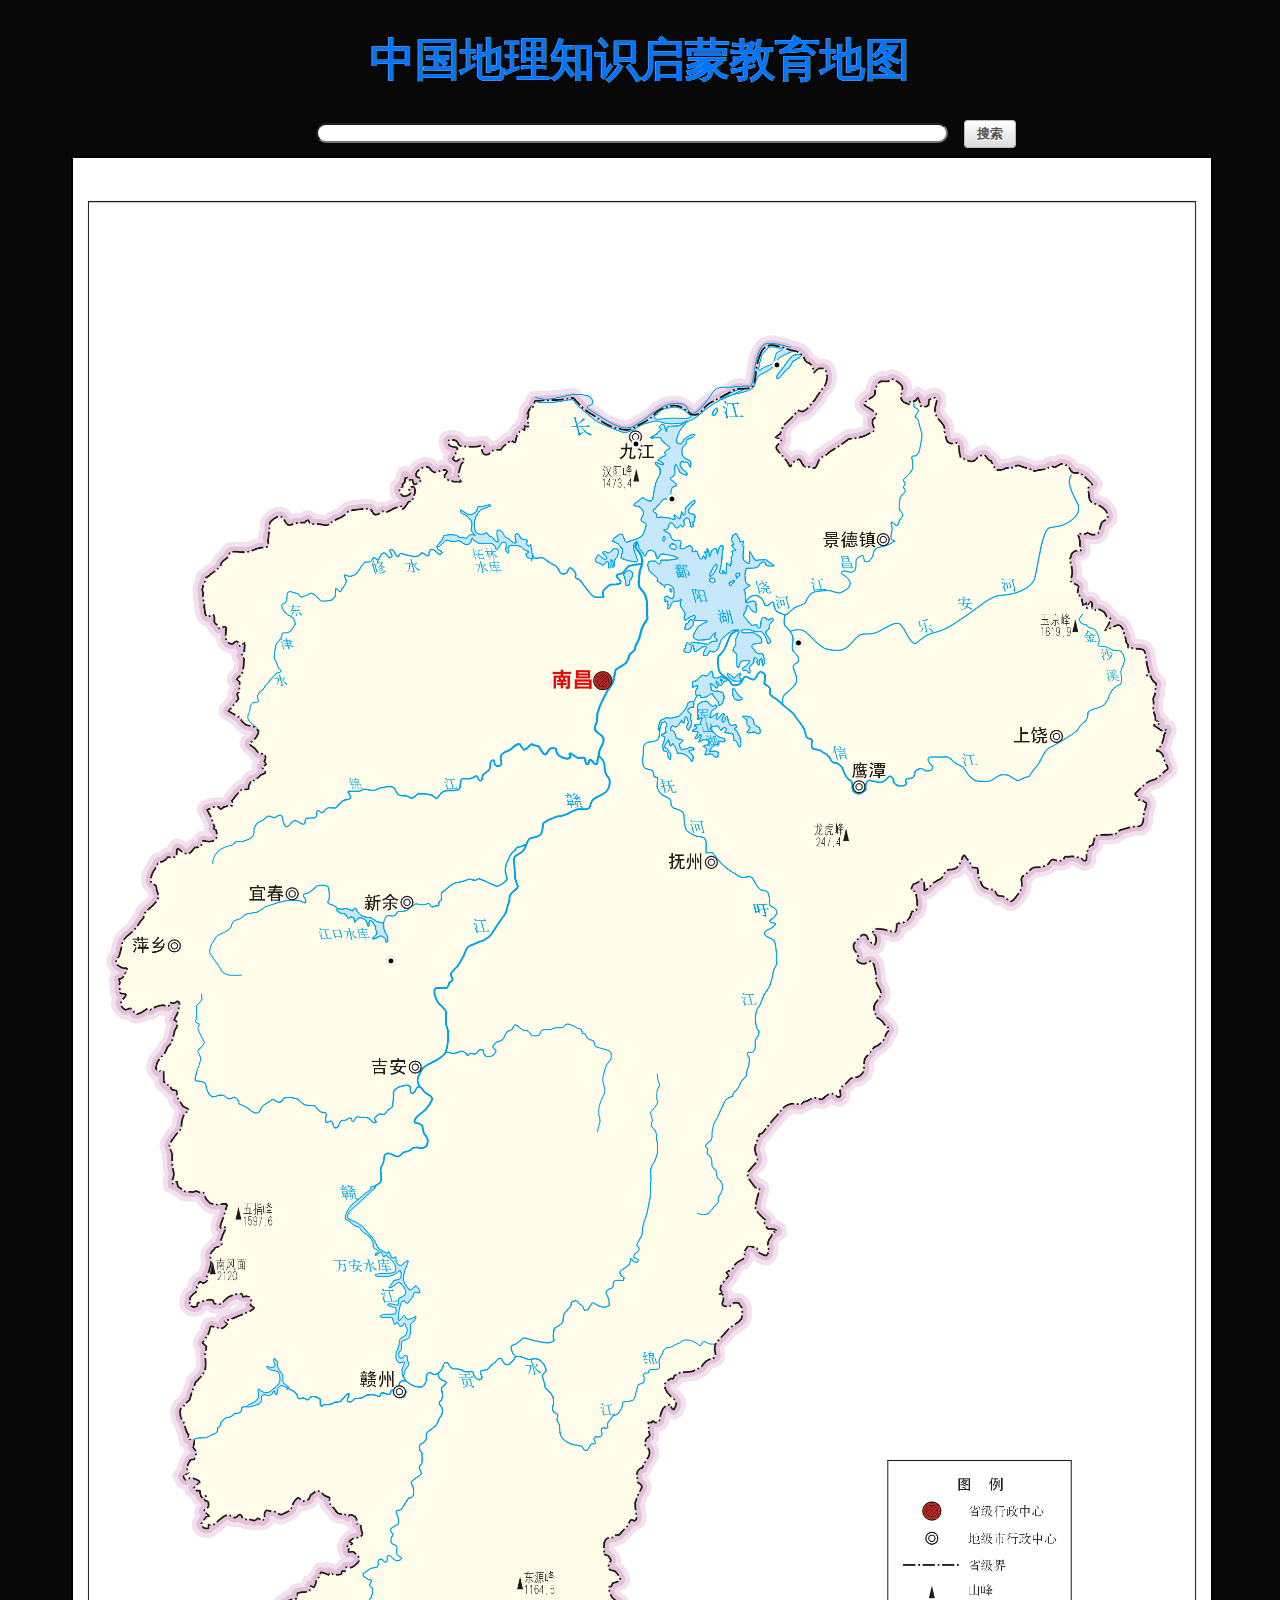
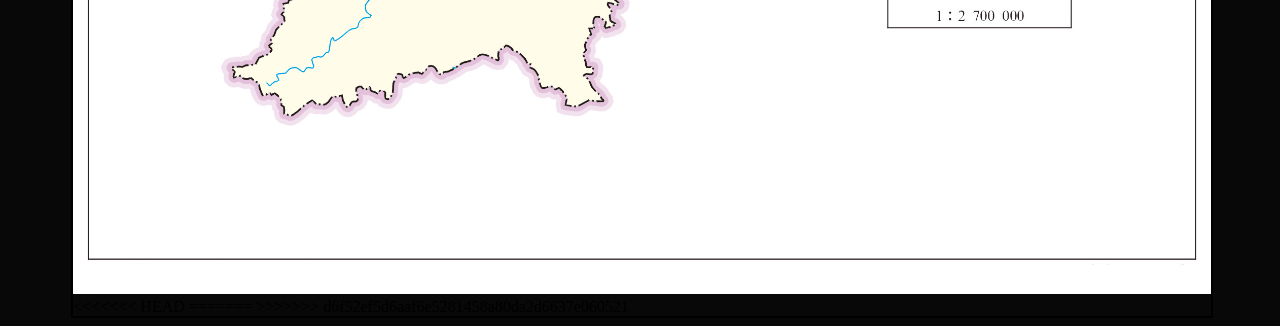
==== commit f8c15358: "备份" ====
--- a/index.html
+++ b/index.html
@@ -13,233 +13,190 @@
   <input name="search" type="search" class="search_bar" id="search">
   <button name="submit" type="submit" class="small button" id="submit" onClick="Search()" >搜索</button>
 </header>
-<div class="map"> <img src="images/map/Chinese.png" alt="" width="100%" id="map" value="中国地图"/>
+<div class="map"> <img src="images/map/province/JiangXi.png" alt="" width="100%" id="map" value="中国地图"/>
   <div> 
     <!--东北地区-->
-    <input type="image" src="images/place.png" class="place capital 黑龙江省" value = "黑龙江省" onClick="Capital('HeiLongJiang')" style="display: block">
-    <input type="image" src="images/place.png" class="place capital 吉林省" value = "吉林省" onClick="Capital('JiLin')" style="display: block">
-    <input type="image" src="images/place.png" class="place capital 辽宁省" value = "辽宁省" onClick="Capital('LiaoNing')" style="display: block">
+    <input type="image" src="images/place.png" class="place capital 黑龙江省" value = "黑龙江省" onClick="Capital('HeiLongJiang')" style="display: none">
+    <input type="image" src="images/place.png" class="place capital 吉林省" value = "吉林省" onClick="Capital('JiLin')" style="display: none">
+    <input type="image" src="images/place.png" class="place capital 辽宁省" value = "辽宁省" onClick="Capital('LiaoNing')" style="display: none">
     <!--华北地区-->
-    <input type="image" src="images/place.png" class="place capital 北京市" value = "北京市" onClick="Capital('BeiJing')" style="display: block">
-    <input type="image" src="images/place.png" class="place capital 河北省" value = "河北省" onClick="Capital('HeBei')" style="display: block">
-    <input type="image" src="images/place.png" class="place capital 内蒙古自治区" value = "内蒙古自治区" onClick="Capital('NeiMengGu')" style="display: block">
-    <input type="image" src="images/place.png" class="place capital 山西省" value = "山西省" onClick="Capital('ShanXi')" style="display: block">
-    <input type="image" src="images/place.png" class="place capital 天津市" value = "天津市" onClick="Capital('TianJin')" style="display: block">
+    <input type="image" src="images/place.png" class="place capital 北京市" value = "北京市" onClick="Capital('BeiJing')" style="display: none">
+    <input type="image" src="images/place.png" class="place capital 河北省" value = "河北省" onClick="Capital('HeBei')" style="display: none">
+    <input type="image" src="images/place.png" class="place capital 内蒙古自治区" value = "内蒙古自治区" onClick="Capital('NeiMengGu')" style="display: none">
+    <input type="image" src="images/place.png" class="place capital 山西省" value = "山西省" onClick="Capital('ShanXi')" style="display: none">
+    <input type="image" src="images/place.png" class="place capital 天津市" value = "天津市" onClick="Capital('TianJin')" style="display: none">
     <!--华东地区-->
-    <input type="image" src="images/place.png" class="place capital 安徽省" value = "安徽省" onClick="Capital('AnHui')" style="display: block">
-    <input type="image" src="images/place.png" class="place capital 福建省" value = "福建省" onClick="Capital('FuJian')" style="display: block">
-    <input type="image" src="images/place.png" class="place capital 江苏省" value = "江苏省" onClick="Capital('JiangSu')" style="display: block">
-    <input type="image" src="images/place.png" class="place capital 江西省" value = "江西省" onClick="Capital('JiangXi')" style="display: block">
-    <input type="image" src="images/place.png" class="place capital 山东省" value = "山东省" onClick="Capital('ShanDong')" style="display: block">
-    <input type="image" src="images/place.png" class="place capital 上海市" value = "上海市" onClick="Capital('ShangHai')" style="display: block">
-    <input type="image" src="images/place.png" class="place capital 浙江省" value = "浙江省" onClick="Capital('ZheJiang')" style="display: block">
+    <input type="image" src="images/place.png" class="place capital 安徽省" value = "安徽省" onClick="Capital('AnHui')" style="display: none">
+    <input type="image" src="images/place.png" class="place capital 福建省" value = "福建省" onClick="Capital('FuJian')" style="display: none">
+    <input type="image" src="images/place.png" class="place capital 江苏省" value = "江苏省" onClick="Capital('JiangSu')" style="display: none">
+    <input type="image" src="images/place.png" class="place capital 江西省" value = "江西省" onClick="Capital('JiangXi')" style="display: none">
+    <input type="image" src="images/place.png" class="place capital 山东省" value = "山东省" onClick="Capital('ShanDong')" style="display: none">
+    <input type="image" src="images/place.png" class="place capital 上海市" value = "上海市" onClick="Capital('ShangHai')" style="display: none">
+    <input type="image" src="images/place.png" class="place capital 浙江省" value = "浙江省" onClick="Capital('ZheJiang')" style="display: none">
     <!--华南地区-->
-    <input type="image" src="images/place.png" class="place capital 广东省" value = "广东省" onClick="Capital('GuangDong')" style="display: block">
-    <input type="image" src="images/place.png" class="place capital 广西壮族自治区" value = "广西壮族自治区" onClick="Capital('GuangXi')" style="display: block">
-    <input type="image" src="images/place.png" class="place capital 海南省" value = "海南省" onClick="Capital('HaiNan')" style="display: block">
+    <input type="image" src="images/place.png" class="place capital 广东省" value = "广东省" onClick="Capital('GuangDong')" style="display: none">
+    <input type="image" src="images/place.png" class="place capital 广西壮族自治区" value = "广西壮族自治区" onClick="Capital('GuangXi')" style="display: none">
+    <input type="image" src="images/place.png" class="place capital 海南省" value = "海南省" onClick="Capital('HaiNan')" style="display: none">
     <!--华中地区-->
-    <input type="image" src="images/place.png" class="place capital 河南省" value = "河南省" onClick="Capital('HeNan')" style="display: block">
-    <input type="image" src="images/place.png" class="place capital 湖南省" value = "湖南省" onClick="Capital('HuNan')" style="display: block">
-    <input type="image" src="images/place.png" class="place capital 湖北省" value = "湖北省" onClick="Capital('HuBei')" style="display: block">
+    <input type="image" src="images/place.png" class="place capital 河南省" value = "河南省" onClick="Capital('HeNan')" style="display: none">
+    <input type="image" src="images/place.png" class="place capital 湖南省" value = "湖南省" onClick="Capital('HuNan')" style="display: none">
+    <input type="image" src="images/place.png" class="place capital 湖北省" value = "湖北省" onClick="Capital('HuBei')" style="display: none">
     <!--西北地区-->
-    <input type="image" src="images/place.png" class="place capital 新疆维吾尔自治区" value = "新疆维吾尔自治区" onClick="Capital('XinJiang')" style="display: block">
-    <input type="image" src="images/place.png" class="place capital 甘肃省" value = "甘肃省" onClick="Capital('GanSu')" style="display: block">
-    <input type="image" src="images/place.png" class="place capital 宁夏回族自治区" value = "宁夏回族自治区" onClick="Capital('NingXia')" style="display: block">
-    <input type="image" src="images/place.png" class="place capital 青海省" value = "青海省" onClick="Capital('QingHai')" style="display: block">
-    <input type="image" src="images/place.png" class="place capital 陕西省" value = "陕西省" onClick="Capital('ShaanXi')" style="display: block">
+    <input type="image" src="images/place.png" class="place capital 新疆维吾尔自治区" value = "新疆维吾尔自治区" onClick="Capital('XinJiang')" style="display: none">
+    <input type="image" src="images/place.png" class="place capital 甘肃省" value = "甘肃省" onClick="Capital('GanSu')" style="display: none">
+    <input type="image" src="images/place.png" class="place capital 宁夏回族自治区" value = "宁夏回族自治区" onClick="Capital('NingXia')" style="display: none">
+    <input type="image" src="images/place.png" class="place capital 青海省" value = "青海省" onClick="Capital('QingHai')" style="display: none">
+    <input type="image" src="images/place.png" class="place capital 陕西省" value = "陕西省" onClick="Capital('ShaanXi')" style="display: none">
     <!--西南地区-->
-    <input type="image" src="images/place.png" class="place capital 贵州省" value = "贵州省" onClick="Capital('GuiZhou')" style="display: block">
-    <input type="image" src="images/place.png" class="place capital 四川省" value = "四川省" onClick="Capital('SiChuan')" style="display: block">
-    <input type="image" src="images/place.png" class="place capital 西藏自治区" value = "西藏自治区" onClick="Capital('XiZang')" style="display: block">
-    <input type="image" src="images/place.png" class="place capital 云南省" value = "云南省" onClick="Capital('YunNan')" style="display: block">
-    <input type="image" src="images/place.png" class="place capital 重庆市" value = "重庆市" onClick="Capital('ChongQing')" style="display: block">
+    <input type="image" src="images/place.png" class="place capital 贵州省" value = "贵州省" onClick="Capital('GuiZhou')" style="display: none">
+    <input type="image" src="images/place.png" class="place capital 四川省" value = "四川省" onClick="Capital('SiChuan')" style="display: none">
+    <input type="image" src="images/place.png" class="place capital 西藏自治区" value = "西藏自治区" onClick="Capital('XiZang')" style="display: none">
+    <input type="image" src="images/place.png" class="place capital 云南省" value = "云南省" onClick="Capital('YunNan')" style="display: none">
+    <input type="image" src="images/place.png" class="place capital 重庆市" value = "重庆市" onClick="Capital('ChongQing')" style="display: none">
+<<<<<<< HEAD
     
     <!--河北-->
-    <input type="image" src="images/place.png" name="HeBei" class="place attraction 承德避暑山庄" onClick="Introduce('承德避暑山庄')" style="display: none">
-    <input type="image" src="images/place.png" name="HeBei" class="place attraction 山海关" onClick="Introduce('山海关')" style="display: none">
-    <input type="image" src="images/place.png" name="HeBei" class="place attraction 白石山" onClick="Introduce('白石山')" style="display: none">
-    <input type="image" src="images/place.png" name="HeBei" class="place attraction 娲皇宫"  onClick="Introduce('娲皇宫')" style="display: none">
-    <input type="image" src="images/place.png" name="HeBei" class="place attraction 西柏坡"  onClick="Introduce('西柏坡')" style="display: none">
+    <input type="image" src="images/place.png" name="河北省" class="place attraction 承德避暑山庄" onClick="Introduce('承德避暑山庄')" style="display: none">
+    <input type="image" src="images/place.png" name="河北省" class="place attraction 山海关" onClick="Introduce('山海关')" style="display: none">
+    <input type="image" src="images/place.png" name="河北省" class="place attraction 白石山" onClick="Introduce('白石山')" style="display: none">
+    <input type="image" src="images/place.png" name="河北省" class="place attraction 娲皇宫"  onClick="Introduce('娲皇宫')" style="display: none">
+    <input type="image" src="images/place.png" name="河北省" class="place attraction 西柏坡"  onClick="Introduce('西柏坡')" style="display: none">
     <!--黑龙江--> 
-    <input type="image" src="images/place.png" name="HeiLongJiang" class="place attraction 大兴安岭"  onClick="Introduce('大兴安岭')" style="display: none">
-    <input type="image" src="images/place.png" name="HeiLongJiang" class="place attraction 冰雪大世界"  onClick="Introduce('冰雪大世界')" style="display: none">
-    <input type="image" src="images/place.png" name="HeiLongJiang" class="place attraction 漠河北极村"  onClick="Introduce('漠河北极村')" style="display: none">
-    <input type="image" src="images/place.png" name="HeiLongJiang" class="place attraction 五大连池"  onClick="Introduce('五大连池')" style="display: none">
-    <input type="image" src="images/place.png" name="HeiLongJiang" class="place attraction 镜泊湖"  onClick="Introduce('镜泊湖')" style="display: none">
+    <input type="image" src="images/place.png" name="黑龙江省" class="place attraction 大兴安岭"  onClick="Introduce('大兴安岭')" style="display: none">
+    <input type="image" src="images/place.png" name="黑龙江省" class="place attraction 冰雪大世界"  onClick="Introduce('冰雪大世界')" style="display: none">
+    <input type="image" src="images/place.png" name="黑龙江省" class="place attraction 漠河北极村"  onClick="Introduce('漠河北极村')" style="display: none">
+    <input type="image" src="images/place.png" name="黑龙江省" class="place attraction 五大连池"  onClick="Introduce('五大连池')" style="display: none">
+    <input type="image" src="images/place.png" name="黑龙江省" class="place attraction 镜泊湖"  onClick="Introduce('镜泊湖')" style="display: none">
     <!--内蒙-->  
-    <input type="image" src="images/place.png" name="NeiMengGu" class="place attraction 呼伦贝尔大草原"  onClick="Introduce('呼伦贝尔大草原')" style="display: none">
-    <input type="image" src="images/place.png" name="NeiMengGu" class="place attraction 阿尔山"  onClick="Introduce('阿尔山')" style="display: none">
-    <input type="image" src="images/place.png" name="NeiMengGu" class="place attraction 成吉思汗陵"  onClick="Introduce('成吉思汗陵')" style="display: none">
-    <input type="image" src="images/place.png" name="NeiMengGu" class="place attraction 胡杨林"  onClick="Introduce('胡杨林')" style="display: none">
-    <input type="image" src="images/place.png" name="NeiMengGu" class="place attraction 满洲里中俄边境旅游区"  onClick="Introduce('满洲里中俄边境旅游区')" style="display: none">
+    <input type="image" src="images/place.png" name="内蒙古自治区" class="place attraction 呼伦贝尔大草原"  onClick="Introduce('呼伦贝尔大草原')" style="display: none">
+    <input type="image" src="images/place.png" name="内蒙古自治区" class="place attraction 阿尔山"  onClick="Introduce('阿尔山')" style="display: none">
+    <input type="image" src="images/place.png" name="内蒙古自治区" class="place attraction 成吉思汗陵"  onClick="Introduce('成吉思汗陵')" style="display: none">
+    <input type="image" src="images/place.png" name="内蒙古自治区" class="place attraction 胡杨林"  onClick="Introduce('胡杨林')" style="display: none">
+    <input type="image" src="images/place.png" name="内蒙古自治区" class="place attraction 满洲里中俄边境旅游区"  onClick="Introduce('满洲里中俄边境旅游区')" style="display: none">
     <!--广东--> 
-    <input type="image" src="images/place.png" name="GuangDong" class="place attraction 白云山"  onClick="Introduce('白云山')" style="display: none">
-    <input type="image" src="images/place.png" name="GuangDong" class="place attraction 丹霞山"  onClick="Introduce('丹霞山')" style="display: none">
-    <input type="image" src="images/place.png" name="GuangDong" class="place attraction 孙中山故里"  onClick="Introduce('孙中山故里')" style="display: none">
-    <input type="image" src="images/place.png" name="GuangDong" class="place attraction 连州地下河"  onClick="Introduce('连州地下河')" style="display: none">
-    <input type="image" src="images/place.png" name="GuangDong" class="place attraction 惠州西湖"  onClick="Introduce('惠州西湖')" style="display: none">
+    <input type="image" src="images/place.png" name="广东省" class="place attraction 白云山"  onClick="Introduce('白云山')" style="display: none">
+    <input type="image" src="images/place.png" name="广东省" class="place attraction 丹霞山"  onClick="Introduce('丹霞山')" style="display: none">
+    <input type="image" src="images/place.png" name="广东省" class="place attraction 孙中山故里"  onClick="Introduce('孙中山故里')" style="display: none">
+    <input type="image" src="images/place.png" name="广东省" class="place attraction 连州地下河"  onClick="Introduce('连州地下河')" style="display: none">
+    <input type="image" src="images/place.png" name="广东省" class="place attraction 惠州西湖"  onClick="Introduce('惠州西湖')" style="display: none">
     <!--贵州--> 
-    <input type="image" src="images/place.png" name="GuiZhou" class="place attraction 梵净山"  onClick="Introduce('梵净山')" style="display: none">
-    <input type="image" src="images/place.png" name="GuiZhou" class="place attraction 黄果树瀑布"  onClick="Introduce('黄果树瀑布')" style="display: none">
-    <input type="image" src="images/place.png" name="GuiZhou" class="place attraction 织金洞"  onClick="Introduce('织金洞')" style="display: none">
-    <input type="image" src="images/place.png" name="GuiZhou" class="place attraction 赤水丹霞"  onClick="Introduce('赤水丹霞')" style="display: none">
-    <input type="image" src="images/place.png" name="GuiZhou" class="place attraction 镇远古城"  onClick="Introduce('镇远古城')" style="display: none">
+    <input type="image" src="images/place.png" name="贵州省" class="place attraction 梵净山"  onClick="Introduce('梵净山')" style="display: none">
+    <input type="image" src="images/place.png" name="贵州省" class="place attraction 黄果树瀑布"  onClick="Introduce('黄果树瀑布')" style="display: none">
+    <input type="image" src="images/place.png" name="贵州省" class="place attraction 织金洞"  onClick="Introduce('织金洞')" style="display: none">
+    <input type="image" src="images/place.png" name="贵州省" class="place attraction 赤水丹霞"  onClick="Introduce('赤水丹霞')" style="display: none">
+    <input type="image" src="images/place.png" name="贵州省" class="place attraction 镇远古城"  onClick="Introduce('镇远古城')" style="display: none">
     <!--上海--> 
-    <input type="image" src="images/place.png" name="ShangHai" class="place attraction 东方明珠"  onClick="Introduce('东方明珠')" style="display: none">
-    <input type="image" src="images/place.png" name="ShangHai" class="place attraction 上海迪士尼乐园"  onClick="Introduce('上海迪士尼乐园')" style="display: none">
-    <input type="image" src="images/place.png" name="ShangHai" class="place attraction 南京路步行街"  onClick="Introduce('南京路步行街')" style="display: none">
-    <input type="image" src="images/place.png" name="ShangHai" class="place attraction 城隍庙"  onClick="Introduce('城隍庙')" style="display: none">
-    <input type="image" src="images/place.png" name="ShangHai" class="place attraction 静安寺"  onClick="Introduce('静安寺')" style="display: none">
+    <input type="image" src="images/place.png" name="上海市" class="place attraction 东方明珠"  onClick="Introduce('东方明珠')" style="display: none">
+    <input type="image" src="images/place.png" name="上海市" class="place attraction 上海迪士尼乐园"  onClick="Introduce('上海迪士尼乐园')" style="display: none">
+    <input type="image" src="images/place.png" name="上海市" class="place attraction 南京路步行街"  onClick="Introduce('南京路步行街')" style="display: none">
+    <input type="image" src="images/place.png" name="上海市" class="place attraction 城隍庙"  onClick="Introduce('城隍庙')" style="display: none">
+    <input type="image" src="images/place.png" name="上海市" class="place attraction 静安寺"  onClick="Introduce('静安寺')" style="display: none">
     <!--吉林--> 
-    <input type="image" src="images/place.png" name="JiLin" class="place attraction 净月潭"  onClick="Introduce('净月潭')" style="display: none">
-    <input type="image" src="images/place.png" name="JiLin" class="place attraction 长白山"  onClick="Introduce('长白山')" style="display: none">
-    <input type="image" src="images/place.png" name="JiLin" class="place attraction 六鼎山"  onClick="Introduce('六鼎山')" style="display: none">
-    <input type="image" src="images/place.png" name="JiLin" class="place attraction 高句丽文物古迹"  onClick="Introduce('高句丽文物古迹')" style="display: none">
-    <input type="image" src="images/place.png" name="JiLin" class="place attraction 北山"  onClick="Introduce('北山')" style="display: none">
+    <input type="image" src="images/place.png" name="吉林省" class="place attraction 净月潭"  onClick="Introduce('净月潭')" style="display: none">
+    <input type="image" src="images/place.png" name="吉林省" class="place attraction 长白山"  onClick="Introduce('长白山')" style="display: none">
+    <input type="image" src="images/place.png" name="吉林省" class="place attraction 六鼎山"  onClick="Introduce('六鼎山')" style="display: none">
+    <input type="image" src="images/place.png" name="吉林省" class="place attraction 高句丽文物古迹"  onClick="Introduce('高句丽文物古迹')" style="display: none">
+    <input type="image" src="images/place.png" name="吉林省" class="place attraction 北山"  onClick="Introduce('北山')" style="display: none">
     <!--辽宁--> 
-    <input type="image" src="images/place.png" name="LiaoNing" class="place attraction 千山景区"  onClick="Introduce('千山景区')" style="display: none">
-    <input type="image" src="images/place.png" name="LiaoNing" class="place attraction 本溪水洞"  onClick="Introduce('本溪水洞')" style="display: none">
-    <input type="image" src="images/place.png" name="LiaoNing" class="place attraction 沈阳故宫"  onClick="Introduce('沈阳故宫')" style="display: none">
-    <input type="image" src="images/place.png" name="LiaoNing" class="place attraction 辽西九华山"  onClick="Introduce('辽西九华山')" style="display: none">
-    <input type="image" src="images/place.png" name="LiaoNing" class="place attraction 古塔公园"  onClick="Introduce('古塔公园')" style="display: none">
+    <input type="image" src="images/place.png" name="辽宁省" class="place attraction 千山景区"  onClick="Introduce('千山景区')" style="display: none">
+    <input type="image" src="images/place.png" name="辽宁省" class="place attraction 本溪水洞"  onClick="Introduce('本溪水洞')" style="display: none">
+    <input type="image" src="images/place.png" name="辽宁省" class="place attraction 沈阳故宫"  onClick="Introduce('沈阳故宫')" style="display: none">
+    <input type="image" src="images/place.png" name="辽宁省" class="place attraction 辽西九华山"  onClick="Introduce('辽西九华山')" style="display: none">
+    <input type="image" src="images/place.png" name="辽宁省" class="place attraction 古塔公园"  onClick="Introduce('古塔公园')" style="display: none">
     <!--天津--> 
-    <input type="image" src="images/place.png" name="TianJin" class="place attraction 津门故里"  onClick="Introduce('津门故里')" style="display: none">
-    <input type="image" src="images/place.png" name="TianJin" class="place attraction 盘山"  onClick="Introduce('盘山')" style="display: none">
-    <input type="image" src="images/place.png" name="TianJin" class="place attraction 大沽炮台"  onClick="Introduce('大沽炮台')" style="display: none">
-    <input type="image" src="images/place.png" name="TianJin" class="place attraction 杨柳青"  onClick="Introduce('杨柳青')" style="display: none">
-    <input type="image" src="images/place.png" name="TianJin" class="place attraction 光合谷"  onClick="Introduce('光合谷')" style="display: none">
+    <input type="image" src="images/place.png" name="天津市" class="place attraction 津门故里"  onClick="Introduce('津门故里')" style="display: none">
+    <input type="image" src="images/place.png" name="天津市" class="place attraction 盘山"  onClick="Introduce('盘山')" style="display: none">
+    <input type="image" src="images/place.png" name="天津市" class="place attraction 大沽炮台"  onClick="Introduce('大沽炮台')" style="display: none">
+    <input type="image" src="images/place.png" name="天津市" class="place attraction 杨柳青"  onClick="Introduce('杨柳青')" style="display: none">
+    <input type="image" src="images/place.png" name="天津市" class="place attraction 光合谷"  onClick="Introduce('光合谷')" style="display: none">
     <!--福建--> 
-    <input type="image" src="images/place.png" name="FuJian" class="place attraction 鼓浪屿"  onClick="Introduce('鼓浪屿')" style="display: none">
-    <input type="image" src="images/place.png" name="FuJian" class="place attraction 武夷山"  onClick="Introduce('武夷山')" style="display: none">
-    <input type="image" src="images/place.png" name="FuJian" class="place attraction 泰宁大金湖"  onClick="Introduce('泰宁大金湖')" style="display: none">
-    <input type="image" src="images/place.png" name="FuJian" class="place attraction 太姥山"  onClick="Introduce('太姥山')" style="display: none">
-    <input type="image" src="images/place.png" name="FuJian" class="place attraction 永定土楼"  onClick="Introduce('永定土楼')" style="display: none">
+    <input type="image" src="images/place.png" name="福建省" class="place attraction 鼓浪屿"  onClick="Introduce('鼓浪屿')" style="display: none">
+    <input type="image" src="images/place.png" name="福建省" class="place attraction 武夷山"  onClick="Introduce('武夷山')" style="display: none">
+    <input type="image" src="images/place.png" name="福建省" class="place attraction 泰宁大金湖"  onClick="Introduce('泰宁大金湖')" style="display: none">
+    <input type="image" src="images/place.png" name="福建省" class="place attraction 太姥山"  onClick="Introduce('太姥山')" style="display: none">
+    <input type="image" src="images/place.png" name="福建省" class="place attraction 永定土楼"  onClick="Introduce('永定土楼')" style="display: none">
     <!--海南--> 
-    <input type="image" src="images/place.png" name="HaiNan" class="place attraction 蜈支洲岛"  onClick="Introduce('蜈支洲岛')" style="display: none">
-    <input type="image" src="images/place.png" name="HaiNan" class="place attraction 分界洲岛"  onClick="Introduce('分界洲岛')" style="display: none">
-    <input type="image" src="images/place.png" name="HaiNan" class="place attraction 天涯海角"  onClick="Introduce('天涯海角')" style="display: none">
-    <input type="image" src="images/place.png" name="HaiNan" class="place attraction 南山"  onClick="Introduce('南山')" style="display: none">
-    <input type="image" src="images/place.png" name="HaiNan" class="place attraction 槟榔谷"  onClick="Introduce('槟榔谷')" style="display: none">
+    <input type="image" src="images/place.png" name="海南省" class="place attraction 蜈支洲岛"  onClick="Introduce('蜈支洲岛')" style="display: none">
+    <input type="image" src="images/place.png" name="海南省" class="place attraction 分界洲岛"  onClick="Introduce('分界洲岛')" style="display: none">
+    <input type="image" src="images/place.png" name="海南省" class="place attraction 天涯海角"  onClick="Introduce('天涯海角')" style="display: none">
+    <input type="image" src="images/place.png" name="海南省" class="place attraction 南山"  onClick="Introduce('南山')" style="display: none">
+    <input type="image" src="images/place.png" name="海南省" class="place attraction 槟榔谷"  onClick="Introduce('槟榔谷')" style="display: none">
     <!--江苏--> 
-    <input type="image" src="images/place.png" name="JiangSu" class="place attraction 吴中太湖"  onClick="Introduce('吴中太湖')" style="display: none">
-    <input type="image" src="images/place.png" name="JiangSu" class="place attraction 夫子庙"  onClick="Introduce('夫子庙')" style="display: none">
-    <input type="image" src="images/place.png" name="JiangSu" class="place attraction 中山陵"  onClick="Introduce('中山陵')" style="display: none">
-    <input type="image" src="images/place.png" name="JiangSu" class="place attraction 徐州园林"  onClick="Introduce('徐州园林')" style="display: none">
-    <input type="image" src="images/place.png" name="JiangSu" class="place attraction 扬州瘦西湖"  onClick="Introduce('扬州瘦西湖')" style="display: none">
+    <input type="image" src="images/place.png" name="江苏省" class="place attraction 吴中太湖"  onClick="Introduce('吴中太湖')" style="display: none">
+    <input type="image" src="images/place.png" name="江苏省" class="place attraction 夫子庙"  onClick="Introduce('夫子庙')" style="display: none">
+    <input type="image" src="images/place.png" name="江苏省" class="place attraction 中山陵"  onClick="Introduce('中山陵')" style="display: none">
+    <input type="image" src="images/place.png" name="江苏省" class="place attraction 徐州园林"  onClick="Introduce('徐州园林')" style="display: none">
+    <input type="image" src="images/place.png" name="江苏省" class="place attraction 扬州瘦西湖"  onClick="Introduce('扬州瘦西湖')" style="display: none">
     <!--江西--> 
-    <input type="image" src="images/place.png" name="JiangXi" class="place attraction 三清山"  onClick="Introduce('三清山')" style="display: none">
-    <input type="image" src="images/place.png" name="JiangXi" class="place attraction 庐山"  onClick="Introduce('庐山')" style="display: none">
-    <input type="image" src="images/place.png" name="JiangXi" class="place attraction 井冈山"  onClick="Introduce('井冈山')" style="display: none">
-    <input type="image" src="images/place.png" name="JiangXi" class="place attraction 龙虎山"  onClick="Introduce('龙虎山')" style="display: none">
-    <input type="image" src="images/place.png" name="JiangXi" class="place attraction 滕王阁"  onClick="Introduce('滕王阁')" style="display: none">
+    <input type="image" src="images/place.png" name="江西省" class="place attraction 三清山"  onClick="Introduce('三清山')" style="display: none">
+    <input type="image" src="images/place.png" name="江西省" class="place attraction 庐山"  onClick="Introduce('庐山')" style="display: none">
+    <input type="image" src="images/place.png" name="江西省" class="place attraction 井冈山"  onClick="Introduce('井冈山')" style="display: none">
+    <input type="image" src="images/place.png" name="江西省" class="place attraction 龙虎山"  onClick="Introduce('龙虎山')" style="display: none">
+    <input type="image" src="images/place.png" name="江西省" class="place attraction 滕王阁"  onClick="Introduce('滕王阁')" style="display: none">
+=======
+    
     <!--云南-->
-    <input type="image" src="images/place.png" name="YunNan" class="place attraction 丽江古城" onClick="Introduce('丽江古城')" style="display: none">
-    <input type="image" src="images/place.png" name="YunNan" class="place attraction 洱海" onClick="Introduce('洱海')" style="display: none">
-    <input type="image" src="images/place.png" name="YunNan" class="place attraction 石林" onClick="Introduce('石林')" style="display: none">
-    <input type="image" src="images/place.png" name="YunNan" class="place attraction 怒江"  onClick="Introduce('怒江')" style="display: none">
-    <input type="image" src="images/place.png" name="YunNan" class="place attraction 野象谷"  onClick="Introduce('野象谷')" style="display: none">
+    <input type="image" src="images/place.png" name="云南省" class="place attraction 丽江古城" onClick="Introduce('丽江古城')" style="display: none">
+    <input type="image" src="images/place.png" name="云南省" class="place attraction 洱海" onClick="Introduce('洱海')" style="display: none">
+    <input type="image" src="images/place.png" name="云南省" class="place attraction 石林" onClick="Introduce('石林')" style="display: none">
+    <input type="image" src="images/place.png" name="云南省" class="place attraction 怒江"  onClick="Introduce('怒江')" style="display: none">
+    <input type="image" src="images/place.png" name="云南省" class="place attraction 野象谷"  onClick="Introduce('野象谷')" style="display: none">
     <!--湖北-->
-    <input type="image" src="images/place.png" name="HuBei" class="place attraction 黄鹤楼" onClick="Introduce('黄鹤楼')" style="display: none">
-    <input type="image" src="images/place.png" name="HuBei" class="place attraction 神农架" onClick="Introduce('神农架')" style="display: none">
-    <input type="image" src="images/place.png" name="HuBei" class="place attraction 三峡大坝" onClick="Introduce('三峡大坝')" style="display: none">
-    <input type="image" src="images/place.png" name="HuBei" class="place attraction 恩施大峡谷"  onClick="Introduce('恩施大峡谷')" style="display: none">
-    <input type="image" src="images/place.png" name="HuBei" class="place attraction 武当山"  onClick="Introduce('武当山')" style="display: none">
+    <input type="image" src="images/place.png" name="湖北省" class="place attraction 黄鹤楼" onClick="Introduce('黄鹤楼')" style="display: none">
+    <input type="image" src="images/place.png" name="湖北省" class="place attraction 神农架" onClick="Introduce('神农架')" style="display: none">
+    <input type="image" src="images/place.png" name="湖北省" class="place attraction 三峡大坝" onClick="Introduce('三峡大坝')" style="display: none">
+    <input type="image" src="images/place.png" name="湖北省" class="place attraction 恩施大峡谷"  onClick="Introduce('恩施大峡谷')" style="display: none">
+    <input type="image" src="images/place.png" name="湖北省" class="place attraction 武当山"  onClick="Introduce('武当山')" style="display: none">
     <!--湖南-->
-    <input type="image" src="images/place.png" name="HuNan" class="place attraction 武陵源" onClick="Introduce('武陵源')" style="display: none">
-    <input type="image" src="images/place.png" name="HuNan" class="place attraction 衡山" onClick="Introduce('衡山')" style="display: none">
-    <input type="image" src="images/place.png" name="HuNan" class="place attraction 凤凰古城" onClick="Introduce('凤凰古城')" style="display: none">
-    <input type="image" src="images/place.png" name="HuNan" class="place attraction 九嶷山"  onClick="Introduce('九嶷山')" style="display: none">
-    <input type="image" src="images/place.png" name="HuNan" class="place attraction 岳阳楼"  onClick="Introduce('岳阳楼')" style="display: none">
+    <input type="image" src="images/place.png" name="湖南省" class="place attraction 武陵源" onClick="Introduce('武陵源')" style="display: none">
+    <input type="image" src="images/place.png" name="湖南省" class="place attraction 衡山" onClick="Introduce('衡山')" style="display: none">
+    <input type="image" src="images/place.png" name="湖南省" class="place attraction 凤凰古城" onClick="Introduce('凤凰古城')" style="display: none">
+    <input type="image" src="images/place.png" name="湖南省" class="place attraction 九嶷山"  onClick="Introduce('九嶷山')" style="display: none">
+    <input type="image" src="images/place.png" name="湖南省" class="place attraction 岳阳楼"  onClick="Introduce('岳阳楼')" style="display: none">
     <!--山西-->
-    <input type="image" src="images/place.png" name="ShanXi" class="place attraction 壶口瀑布" onClick="Introduce('壶口瀑布')" style="display: none">
-    <input type="image" src="images/place.png" name="ShanXi" class="place attraction 晋祠" onClick="Introduce('晋祠')" style="display: none">
-    <input type="image" src="images/place.png" name="ShanXi" class="place attraction 平遥古城" onClick="Introduce('平遥古城')" style="display: none">
-    <input type="image" src="images/place.png" name="ShanXi" class="place attraction 乔家大院"  onClick="Introduce('乔家大院')" style="display: none">
-    <input type="image" src="images/place.png" name="ShanXi" class="place attraction 云冈石窟"  onClick="Introduce('云冈石窟')" style="display: none">
+    <input type="image" src="images/place.png" name="山西省" class="place attraction 壶口瀑布" onClick="Introduce('壶口瀑布')" style="display: none">
+    <input type="image" src="images/place.png" name="山西省" class="place attraction 晋祠" onClick="Introduce('晋祠')" style="display: none">
+    <input type="image" src="images/place.png" name="山西省" class="place attraction 平遥古城" onClick="Introduce('平遥古城')" style="display: none">
+    <input type="image" src="images/place.png" name="山西省" class="place attraction 乔家大院"  onClick="Introduce('乔家大院')" style="display: none">
+    <input type="image" src="images/place.png" name="山西省" class="place attraction 云冈石窟"  onClick="Introduce('云冈石窟')" style="display: none">
     <!--陕西-->
-    <input type="image" src="images/place.png" name="ShaanXi" class="place attraction 秦始皇兵马俑" onClick="Introduce('秦始皇兵马俑')" style="display: none">
-    <input type="image" src="images/place.png" name="ShaanXi" class="place attraction 黄帝陵" onClick="Introduce('黄帝陵')" style="display: none">
-    <input type="image" src="images/place.png" name="ShaanXi" class="place attraction 华山" onClick="Introduce('华山')" style="display: none">
-    <input type="image" src="images/place.png" name="ShaanXi" class="place attraction 大雁塔"  onClick="Introduce('大雁塔')" style="display: none">
-    <input type="image" src="images/place.png" name="ShaanXi" class="place attraction 法门寺"  onClick="Introduce('法门寺')" style="display: none">
+    <input type="image" src="images/place.png" name="陕西省" class="place attraction 秦始皇兵马俑" onClick="Introduce('秦始皇兵马俑')" style="display: none">
+    <input type="image" src="images/place.png" name="陕西省" class="place attraction 黄帝陵" onClick="Introduce('黄帝陵')" style="display: none">
+    <input type="image" src="images/place.png" name="陕西省" class="place attraction 华山" onClick="Introduce('华山')" style="display: none">
+    <input type="image" src="images/place.png" name="陕西省" class="place attraction 大雁塔"  onClick="Introduce('大雁塔')" style="display: none">
+    <input type="image" src="images/place.png" name="陕西省" class="place attraction 法门寺"  onClick="Introduce('法门寺')" style="display: none">
     <!--甘肃-->
-    <input type="image" src="images/place.png" name="GanSu" class="place attraction 敦煌莫高窟" onClick="Introduce('敦煌莫高窟')" style="display: none">
-    <input type="image" src="images/place.png" name="GanSu" class="place attraction 麦积山石窟" onClick="Introduce('麦积山石窟')" style="display: none">
-    <input type="image" src="images/place.png" name="GanSu" class="place attraction 崆峒山" onClick="Introduce('崆峒山')" style="display: none">
-    <input type="image" src="images/place.png" name="GanSu" class="place attraction 鸣沙山"  onClick="Introduce('鸣沙山')" style="display: none">
-    <input type="image" src="images/place.png" name="GanSu" class="place attraction 嘉峪关"  onClick="Introduce('嘉峪关')" style="display: none">
+    <input type="image" src="images/place.png" name="甘肃省" class="place attraction 敦煌莫高窟" onClick="Introduce('敦煌莫高窟')" style="display: none">
+    <input type="image" src="images/place.png" name="甘肃省" class="place attraction 麦积山石窟" onClick="Introduce('麦积山石窟')" style="display: none">
+    <input type="image" src="images/place.png" name="甘肃省" class="place attraction 崆峒山" onClick="Introduce('崆峒山')" style="display: none">
+    <input type="image" src="images/place.png" name="甘肃省" class="place attraction 鸣沙山"  onClick="Introduce('鸣沙山')" style="display: none">
+    <input type="image" src="images/place.png" name="甘肃省" class="place attraction 嘉峪关"  onClick="Introduce('嘉峪关')" style="display: none">
     <!--青海-->
-    <input type="image" src="images/place.png" name="QingHai" class="place attraction 青海湖" onClick="Introduce('青海湖')" style="display: none">
-    <input type="image" src="images/place.png" name="QingHai" class="place attraction 塔尔寺" onClick="Introduce('塔尔寺')" style="display: none">
-    <input type="image" src="images/place.png" name="QingHai" class="place attraction 茶卡盐湖" onClick="Introduce('茶卡盐湖')" style="display: none">
-    <input type="image" src="images/place.png" name="QingHai" class="place attraction 金银滩"  onClick="Introduce('金银滩')" style="display: none">
-    <input type="image" src="images/place.png" name="QingHai" class="place attraction 丹噶尔古城"  onClick="Introduce('丹噶尔古城')" style="display: none">
+    <input type="image" src="images/place.png" name="青海省" class="place attraction 青海湖" onClick="Introduce('青海湖')" style="display: none">
+    <input type="image" src="images/place.png" name="青海省" class="place attraction 塔尔寺" onClick="Introduce('塔尔寺')" style="display: none">
+    <input type="image" src="images/place.png" name="青海省" class="place attraction 茶卡盐湖" onClick="Introduce('茶卡盐湖')" style="display: none">
+    <input type="image" src="images/place.png" name="青海省" class="place attraction 金银滩"  onClick="Introduce('金银滩')" style="display: none">
+    <input type="image" src="images/place.png" name="青海省" class="place attraction 丹噶尔古城"  onClick="Introduce('丹噶尔古城')" style="display: none">
     <!--新疆-->
-    <input type="image" src="images/place.png" name="XinJiang" class="place attraction 天山天池" onClick="Introduce('天山天池')" style="display: none">
-    <input type="image" src="images/place.png" name="XinJiang" class="place attraction 喀纳斯" onClick="Introduce('喀纳斯')" style="display: none">
-    <input type="image" src="images/place.png" name="XinJiang" class="place attraction 可可托海" onClick="Introduce('可可托海')" style="display: none">
-    <input type="image" src="images/place.png" name="XinJiang" class="place attraction 白沙湖"  onClick="Introduce('白沙湖')" style="display: none">
-    <input type="image" src="images/place.png" name="XinJiang" class="place attraction 赛里木湖"  onClick="Introduce('赛里木湖')" style="display: none">
+    <input type="image" src="images/place.png" name="新疆维吾尔自治区" class="place attraction 天山天池" onClick="Introduce('天山天池')" style="display: none">
+    <input type="image" src="images/place.png" name="新疆维吾尔自治区" class="place attraction 喀纳斯" onClick="Introduce('喀纳斯')" style="display: none">
+    <input type="image" src="images/place.png" name="新疆维吾尔自治区" class="place attraction 可可托海" onClick="Introduce('可可托海')" style="display: none">
+    <input type="image" src="images/place.png" name="新疆维吾尔自治区" class="place attraction 白沙湖"  onClick="Introduce('白沙湖')" style="display: none">
+    <input type="image" src="images/place.png" name="新疆维吾尔自治区" class="place attraction 赛里木湖"  onClick="Introduce('赛里木湖')" style="display: none">
     <!--西藏-->
-    <input type="image" src="images/place.png" name="XiZang" class="place attraction 布达拉宫" onClick="Introduce('布达拉宫')" style="display: none">
-    <input type="image" src="images/place.png" name="XiZang" class="place attraction 珠穆朗玛峰" onClick="Introduce('珠穆朗玛峰')" style="display: none">
-    <input type="image" src="images/place.png" name="XiZang" class="place attraction 扎什伦布寺" onClick="Introduce('扎什伦布寺')" style="display: none">
-    <input type="image" src="images/place.png" name="XiZang" class="place attraction 巴松措"  onClick="Introduce('巴松措')" style="display: none">
-    <input type="image" src="images/place.png" name="XiZang" class="place attraction 羌塘草原"  onClick="Introduce('羌塘草原')" style="display: none">
+    <input type="image" src="images/place.png" name="西藏自治区" class="place attraction 布达拉宫" onClick="Introduce('布达拉宫')" style="display: none">
+    <input type="image" src="images/place.png" name="西藏自治区" class="place attraction 珠穆朗玛峰" onClick="Introduce('珠穆朗玛峰')" style="display: none">
+    <input type="image" src="images/place.png" name="西藏自治区" class="place attraction 扎什伦布寺" onClick="Introduce('扎什伦布寺')" style="display: none">
+    <input type="image" src="images/place.png" name="西藏自治区" class="place attraction 巴松措"  onClick="Introduce('巴松措')" style="display: none">
+    <input type="image" src="images/place.png" name="西藏自治区" class="place attraction 羌塘草原"  onClick="Introduce('羌塘草原')" style="display: none">
     <!--宁夏-->
-    <input type="image" src="images/place.png" name="NingXia" class="place attraction 镇北堡西部影城" onClick="Introduce('镇北堡西部影城')" style="display: none">
-    <input type="image" src="images/place.png" name="NingXia" class="place attraction 石嘴山沙湖" onClick="Introduce('石嘴山沙湖')" style="display: none">
-    <input type="image" src="images/place.png" name="NingXia" class="place attraction 沙坡头" onClick="Introduce('沙坡头')" style="display: none">
-    <input type="image" src="images/place.png" name="NingXia" class="place attraction 水洞沟"  onClick="Introduce('水洞沟')" style="display: none">
-    <input type="image" src="images/place.png" name="NingXia" class="place attraction 贺兰山"  onClick="Introduce('贺兰山')" style="display: none">
-    <!--北京--> 
-    <input type="image" src="images/place.png" name="BeiJing" class="place attraction 北京故宫"  onClick="Introduce('北京故宫')" style="display: none">
-    <input type="image" src="images/place.png" name="BeiJing" class="place attraction 明十三陵"  onClick="Introduce('明十三陵')" style="display: none">
-    <input type="image" src="images/place.png" name="BeiJing" class="place attraction 慕田峪长城"  onClick="Introduce('慕田峪长城')" style="display: none">
-    <input type="image" src="images/place.png" name="BeiJing" class="place attraction 八达岭长城"  onClick="Introduce('八达岭长城')" style="display: none">
-    <input type="image" src="images/place.png" name="BeiJing" class="place attraction 颐和园"  onClick="Introduce('颐和园')" style="display: none">
-	  <!--河南--> 
-    <input type="image" src="images/place.png" name="HeNan" class="place attraction 清明上河园"  onClick="Introduce('清明上河园')" style="display: none">
-    <input type="image" src="images/place.png" name="HeNan" class="place attraction 龙门石窟"  onClick="Introduce('龙门石窟')" style="display: none">
-    <input type="image" src="images/place.png" name="HeNan" class="place attraction 老君山"  onClick="Introduce('老君山')" style="display: none">
-    <input type="image" src="images/place.png" name="HeNan" class="place attraction 殷墟"  onClick="Introduce('殷墟')" style="display: none">
-    <input type="image" src="images/place.png" name="HeNan" class="place attraction 中原大佛"  onClick="Introduce('中原大佛')" style="display: none">
-	  <!--浙江--> 
-    <input type="image" src="images/place.png" name="ZheJiang" class="place attraction 杭州西湖"  onClick="Introduce('杭州西湖')" style="display: none">
-    <input type="image" src="images/place.png" name="ZheJiang" class="place attraction 普陀山"  onClick="Introduce('普陀山')" style="display: none">
-    <input type="image" src="images/place.png" name="ZheJiang" class="place attraction 天台山"  onClick="Introduce('天台山')" style="display: none">
-    <input type="image" src="images/place.png" name="ZheJiang" class="place attraction 千岛湖"  onClick="Introduce('千岛湖')" style="display: none">
-    <input type="image" src="images/place.png" name="ZheJiang" class="place attraction 乌镇"  onClick="Introduce('乌镇')" style="display: none">
-	  <!--广西--> 
-    <input type="image" src="images/place.png" name="GuangXi" class="place attraction 桂林山水"  onClick="Introduce('桂林山水')" style="display: none">
-    <input type="image" src="images/place.png" name="GuangXi" class="place attraction 青秀山"  onClick="Introduce('青秀山')" style="display: none">
-    <input type="image" src="images/place.png" name="GuangXi" class="place attraction 黄姚古镇"  onClick="Introduce('黄姚古镇')" style="display: none">
-    <input type="image" src="images/place.png" name="GuangXi" class="place attraction 独秀峰"  onClick="Introduce('独秀峰')" style="display: none">
-    <input type="image" src="images/place.png" name="GuangXi" class="place attraction 德天跨国瀑布"  onClick="Introduce('德天跨国瀑布')" style="display: none">
-	  <!--安徽--> 
-    <input type="image" src="images/place.png" name="AnHui" class="place attraction 黄山"  onClick="Introduce('黄山')" style="display: none">
-    <input type="image" src="images/place.png" name="AnHui" class="place attraction 三河古镇"  onClick="Introduce('三河古镇')" style="display: none">
-    <input type="image" src="images/place.png" name="AnHui" class="place attraction 古徽州"  onClick="Introduce('古徽州')" style="display: none">
-    <input type="image" src="images/place.png" name="AnHui" class="place attraction 八里河"  onClick="Introduce('八里河')" style="display: none">
-    <input type="image" src="images/place.png" name="AnHui" class="place attraction 天柱山"  onClick="Introduce('天柱山')" style="display: none">
-	  <!--重庆--> 
-    <input type="image" src="images/place.png" name="ChongQing" class="place attraction 云阳龙缸"  onClick="Introduce('云阳龙缸')" style="display: none">
-    <input type="image" src="images/place.png" name="ChongQing" class="place attraction 大足石刻"  onClick="Introduce('大足石刻')" style="display: none">
-    <input type="image" src="images/place.png" name="ChongQing" class="place attraction 巫山小三峡"  onClick="Introduce('巫山小三峡')" style="display: none">
-    <input type="image" src="images/place.png" name="ChongQing" class="place attraction 濯水古镇"  onClick="Introduce('濯水古镇')" style="display: none">
-    <input type="image" src="images/place.png" name="ChongQing" class="place attraction 黑山谷"  onClick="Introduce('黑山谷')" style="display: none">
-	  <!--四川--> 
-    <input type="image" src="images/place.png" name="SiChuan" class="place attraction 都江堰"  onClick="Introduce('都江堰')" style="display: none">
-    <input type="image" src="images/place.png" name="SiChuan" class="place attraction 九寨沟"  onClick="Introduce('九寨沟')" style="display: none">
-    <input type="image" src="images/place.png" name="SiChuan" class="place attraction 剑门关"  onClick="Introduce('剑门关')" style="display: none">
-    <input type="image" src="images/place.png" name="SiChuan" class="place attraction 乐山大佛"  onClick="Introduce('乐山大佛')" style="display: none">
-    <input type="image" src="images/place.png" name="SiChuan" class="place attraction 峨眉山"  onClick="Introduce('峨眉山')" style="display: none">
-	  <!--山东--> 
-    <input type="image" src="images/place.png" name="ShanDong" class="place attraction 泰山"  onClick="Introduce('泰山')" style="display: none">
-    <input type="image" src="images/place.png" name="ShanDong" class="place attraction 台儿庄古城"  onClick="Introduce('台儿庄古城')" style="display: none">
-    <input type="image" src="images/place.png" name="ShanDong" class="place attraction 威海华夏城"  onClick="Introduce('威海华夏城')" style="display: none">
-    <input type="image" src="images/place.png" name="ShanDong" class="place attraction 蓬莱阁"  onClick="Introduce('蓬莱阁')" style="display: none">
-    <input type="image" src="images/place.png" name="ShanDong" class="place attraction 青州古城"  onClick="Introduce('青州古城')" style="display: none">
+    <input type="image" src="images/place.png" name="宁夏回族自治区" class="place attraction 镇北堡西部影城" onClick="Introduce('镇北堡西部影城')" style="display: block">
+    <input type="image" src="images/place.png" name="宁夏回族自治区" class="place attraction 石嘴山沙湖" onClick="Introduce('石嘴山沙湖')" style="display: block">
+    <input type="image" src="images/place.png" name="宁夏回族自治区" class="place attraction 沙坡头" onClick="Introduce('沙坡头')" style="display: block">
+    <input type="image" src="images/place.png" name="宁夏回族自治区" class="place attraction 水洞沟"  onClick="Introduce('水洞沟')" style="display: block">
+    <input type="image" src="images/place.png" name="宁夏回族自治区" class="place attraction 贺兰山"  onClick="Introduce('贺兰山')" style="display: block">
+    
+>>>>>>> d6f52ef5d6aaf6e5281458a80da2d6637e060521
   </div>
 </div>
 <script type="text/javascript">
@@ -256,48 +213,42 @@
 		}
 	}
 	
-	function fadeIn(obj,time)
-  {//淡入函数  实现time毫秒后显示，原理是根据透明度来完成的
-    var startTime=new Date(); 
-    obj.style.opacity=0;//设置下初始值透明度
-    obj.style.display="block";
-    var timer=setInterval(function()
-    {
-      var nowTime=new Date();
-      var prop=(nowTime-startTime)/time;
-        if(prop>=1)
-        {
-          prop=1;//设置最终系数值
-          clearInterval(timer);
-        }
-        obj.style.opacity=prop;//透明度公式： 初始值+系数*（结束值-初始值）
-    },13);//每隔13ms执行一次function函数
-    };
+	function fadeIn(obj,time){//淡入函数  实现time毫秒后显示，原理是根据透明度来完成的
+            var startTime=new Date(); 
+            obj.style.opacity=0;//设置下初始值透明度
+            obj.style.display="block";
+            var timer=setInterval(function(){
+                var nowTime=new Date();
+                var prop=(nowTime-startTime)/time;
+                if(prop>=1){
+                    prop=1;//设置最终系数值
+                    clearInterval(timer);
+                }
+                obj.style.opacity=prop;//透明度公式： 初始值+系数*（结束值-初始值）
+            },13);//每隔13ms执行一次function函数
+        };
         
-    function fadeOut(obj,time)
-    {
-      var startTime=new Date(); 
-      obj.style.opacity=1;//设置下初始值透明度
-      obj.style.display="block";
-      var timer=setInterval(function()
-      {
-        var nowTime=new Date();
-        var prop=(nowTime-startTime)/time;
-        if(prop>=1)
-        {
-          prop=1;//设置最终系数值
-          clearInterval(timer);
-        }
-        obj.style.opacity=1+prop*(0-1);//透明度公式： 初始值+系数*（结束值-初始值）
-      },13);//每隔13ms执行一次function函数
-    };
+    function fadeOut(obj,time){
+            var startTime=new Date(); 
+            obj.style.opacity=1;//设置下初始值透明度
+            obj.style.display="block";
+            var timer=setInterval(function(){
+                var nowTime=new Date();
+                var prop=(nowTime-startTime)/time;
+                if(prop>=1){
+                    prop=1;//设置最终系数值
+                    clearInterval(timer);
+                }
+                obj.style.opacity=1+prop*(0-1);//透明度公式： 初始值+系数*（结束值-初始值）
+            },13);//每隔13ms执行一次function函数
+        };
 	
 	function Back()
 	{
 		var map = document.getElementById('map');
-		fadeOut(map, 1000);
+		fadeOut(map, 500);
 		map.src = "images/map/Chinese.png";
-		fadeIn(map, 1000);
+		fadeIn(map, 500);
 		Exchange(map.value);
 		var back = document.getElementById('reset');
 		back.style.visibility = 'hidden';
@@ -307,9 +258,9 @@
 	function Capital(capital)
 	{
 		var map = document.getElementById('map');
-		fadeOut(map, 1000);
+		fadeOut(map, 500);
 		map.src = "images/map/province/" + capital + ".jpg";
-		fadeIn(map, 1000);
+		fadeIn(map, 500);
 		map.value = capital
 		var back = document.getElementById('reset');
 		back.style.visibility = 'visible';
@@ -318,8 +269,7 @@
 	
 	function Introduce(location)
 	{
-		localStorage.setItem("location", location);
-    //window.location.replace("index2.html");
+		localStorage.setItem("data", location);
 		var new_window = window.open("index2.html");
 	}
 	
--- a/styles.css
+++ b/styles.css
@@ -44,6 +44,8 @@
 .place {
   width: 0.9%;
 }
+
+
 /*东北地区*/
 .黑龙江省 {
   position: absolute;
@@ -609,6 +611,9 @@
   top: 29.0%;
   left: 46.0%;
 }
+
+
+/*----------------此处开始-------------------*/
 /*云南*/
 /*丽江*/
 .丽江古城 {
@@ -927,237 +932,6 @@
   position: absolute;
   top: 16.0%;
   left: 49.0%;
-}
-/*北京*/
-/*西城区*/
-.北京故宫 {
-  position: absolute;
-  top: 63.1%;
-  left: 46.2%;
-}
-.明十三陵 {
-  position: absolute;
-  top: 49.1%;
-  left: 38.2%;
-}
-.慕田峪长城{
-  position: absolute;
-  top: 49.1%;
-  left: 40.2%;
-}
-.八达岭长城{
-  position: absolute;
-  top: 42.1%;
-  left: 30.2%;
-}
-.颐和园{
-  position: absolute;
-  top: 62.1%;
-  left: 43.2%;
-}
-/*河南*/
-/*开封市*/
-.清明上河园 {
-  position: absolute;
-  top: 33.1%;
-  left: 57.2%;
-}
-/*洛阳市*/
-.龙门石窟 {
-  position: absolute;
-  top: 38.1%;
-  left: 39.2%;
-}
-/*洛阳市*/
-.老君山 {
-  position: absolute;
-  top: 52.1%;
-  left: 29.2%;
-}
-/*安阳市*/
-.殷墟 {
-  position: absolute;
-  top: 9.1%;
-  left: 59.2%;
-}
-/*平顶山市*/
-.中原大佛{
-  position: absolute;
-  top: 52.1%;
-  left: 40.2%;
-}
-/*浙江*/
-/*杭州*/
-.杭州西湖{
-  position: absolute;
-  top: 25.1%;
-  left: 42.2%;
-}
-/*舟山市*/
-.普陀山{
-  position: absolute;
-  top: 29.1%;
-  left: 73.2%;
-}
-/*台州市*/
-.天台山{
-  position: absolute;
-  top: 49.1%;
-  left: 56.2%;
-}
-/*杭州市*/
-.千岛湖{
-  position: absolute;
-  top: 39.1%;
-  left: 26.2%;
-}
-/*嘉兴市*/
-.乌镇{
-  position: absolute;
-  top: 14.1%;
-  left: 51.2%;
-}
-/*广西*/
-/*桂林市*/
-.桂林山水{
-  position: absolute;
-  top: 24.1%;
-  left: 71.2%;
-}
-/*南宁市*/
-.青秀山{
-  position: absolute;
-  top: 70.1%;
-  left: 45.2%;
-}
-/*贺州市*/
-.黄姚古镇{
-  position: absolute;
-  top: 43.1%;
-  left: 85.2%;
-}
-/*桂林市*/
-.独秀峰{
-  position: absolute;
-  top: 18.1%;
-  left: 72.2%;
-}
-/*崇左市*/
-.德天跨国瀑布{
-  position: absolute;
-  top: 64.1%;
-  left: 34.2%;
-}
-/*安徽*/
-/*黄山市*/
-.黄山{
-  position: absolute;
-  top: 83.1%;
-  left: 69.2%;
-}
-/*合肥市*/
-.三河古镇{
-  position: absolute;
-  top: 58.1%;
-  left: 52.2%;
-}
-/*合肥市*/
-.古徽州{
-  position: absolute;
-  top: 52.1%;
-  left: 48.2%;
-}
-/*阜阳市*/
-.八里河{
-  position: absolute;
-  top: 42.1%;
-  left: 24.2%;
-}
-/*安庆市*/
-.天柱山{
-  position: absolute;
-  top: 70.1%;
-  left: 32.2%;
-}
-/*重庆市*/
-.云阳龙缸{
-  position: absolute;
-  top: 38.1%;
-  left: 67.2%;
-}
-.大足石刻{
-  position: absolute;
-  top: 60.1%;
-  left: 21.2%;
-}
-.巫山小三峡{
-  position: absolute;
-  top: 30.1%;
-  left: 79.2%;
-}
-.濯水古镇{
-  position: absolute;
-  top: 76.1%;
-  left: 68.2%;
-}
-.黑山谷{
-  position: absolute;
-  top: 78.1%;
-  left: 38.2%;
-}
-/*四川省*/
-/*成都市*/
-.都江堰{
-  position: absolute;
-  top: 42.1%;
-  left: 54.2%;
-}
-.九寨沟{
-  position: absolute;
-  top: 15.1%;
-  left: 56.2%;
-}
-.剑门关{
-  position: absolute;
-  top: 23.1%;
-  left: 66.2%;
-}
-.乐山大佛{
-  position: absolute;
-  top: 47.1%;
-  left: 56.2%;
-}
-.峨眉山{
-  position: absolute;
-  top: 57.1%;
-  left: 50.2%;
-}
-/*山东省*/
-/*济南市*/
-.泰山{
-  position: absolute;
-  top: 47.1%;
-  left: 29.2%;
-}
-.台儿庄古城{
-  position: absolute;
-  top: 87.1%;
-  left: 35.2%;
-}
-.威海华夏城{
-  position: absolute;
-  top: 28.1%;
-  left: 88.2%;
-}
-.蓬莱阁{
-  position: absolute;
-  top: 21.1%;
-  left: 73.2%;
-}
-.青州古城{
-  position: absolute;
-  top: 37.1%;
-  left: 46.2%;
 }
 
 .capital {
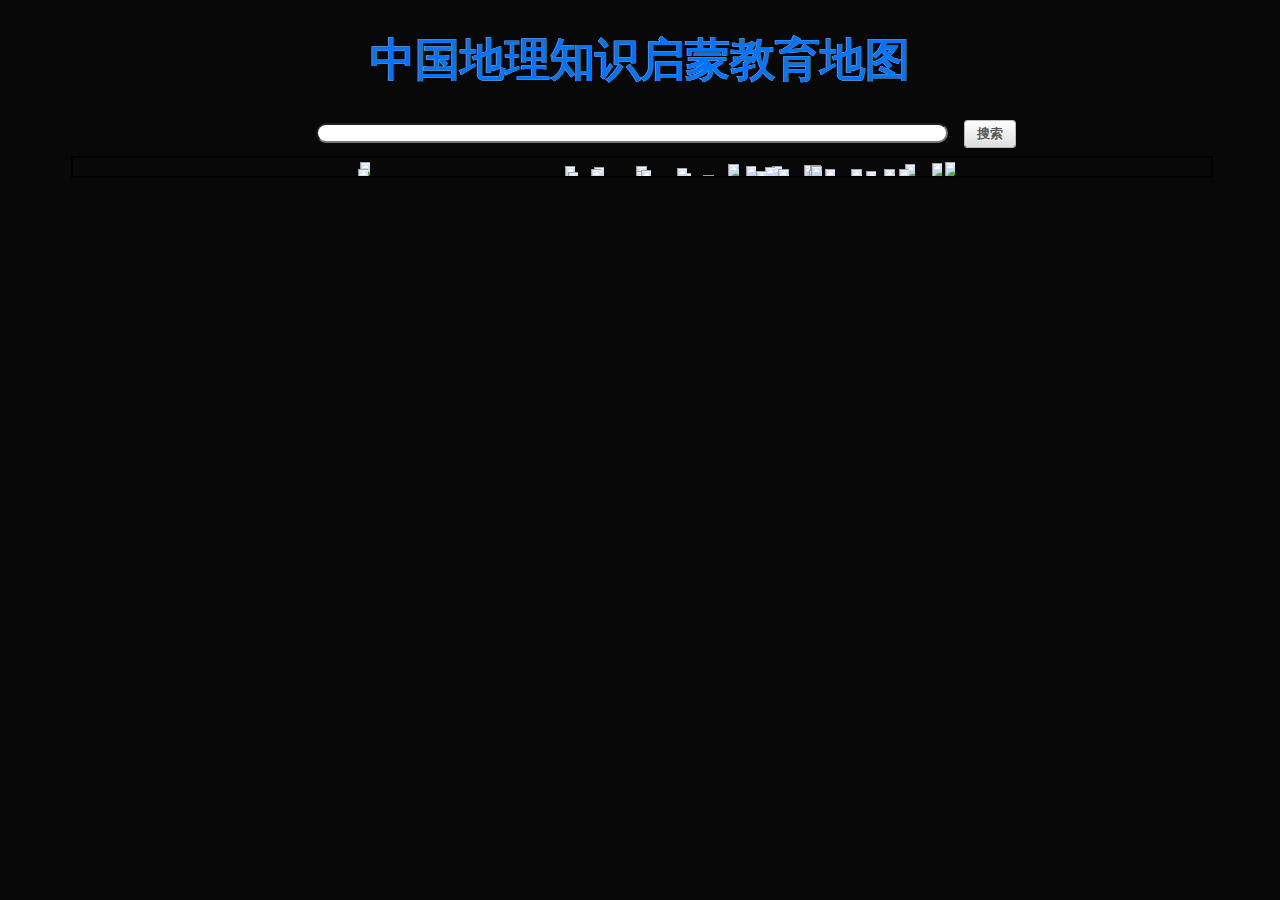
==== commit ddde6b61: "追加更新" ====
--- a/index.html
+++ b/index.html
@@ -13,190 +13,233 @@
   <input name="search" type="search" class="search_bar" id="search">
   <button name="submit" type="submit" class="small button" id="submit" onClick="Search()" >搜索</button>
 </header>
-<div class="map"> <img src="images/map/province/JiangXi.png" alt="" width="100%" id="map" value="中国地图"/>
+<div class="map"> <img src="images/map/中国地图.png" alt="" width="100%" id="map" value="中国地图"/>
   <div> 
     <!--东北地区-->
-    <input type="image" src="images/place.png" class="place capital 黑龙江省" value = "黑龙江省" onClick="Capital('HeiLongJiang')" style="display: none">
-    <input type="image" src="images/place.png" class="place capital 吉林省" value = "吉林省" onClick="Capital('JiLin')" style="display: none">
-    <input type="image" src="images/place.png" class="place capital 辽宁省" value = "辽宁省" onClick="Capital('LiaoNing')" style="display: none">
+    <input type="image" src="images/位置.png" class="place capital 黑龙江省" value = "黑龙江省" onClick="Capital('黑龙江省')" style="display: block">
+    <input type="image" src="images/位置.png" class="place capital 吉林省" value = "吉林省" onClick="Capital('吉林省')" style="display: block">
+    <input type="image" src="images/位置.png" class="place capital 辽宁省" value = "辽宁省" onClick="Capital('辽宁省')" style="display: block">
     <!--华北地区-->
-    <input type="image" src="images/place.png" class="place capital 北京市" value = "北京市" onClick="Capital('BeiJing')" style="display: none">
-    <input type="image" src="images/place.png" class="place capital 河北省" value = "河北省" onClick="Capital('HeBei')" style="display: none">
-    <input type="image" src="images/place.png" class="place capital 内蒙古自治区" value = "内蒙古自治区" onClick="Capital('NeiMengGu')" style="display: none">
-    <input type="image" src="images/place.png" class="place capital 山西省" value = "山西省" onClick="Capital('ShanXi')" style="display: none">
-    <input type="image" src="images/place.png" class="place capital 天津市" value = "天津市" onClick="Capital('TianJin')" style="display: none">
+    <input type="image" src="images/位置.png" class="place capital 北京市" value = "北京市" onClick="Capital('北京市')" style="display: block">
+    <input type="image" src="images/位置.png" class="place capital 河北省" value = "河北省" onClick="Capital('河北省')" style="display: block">
+    <input type="image" src="images/位置.png" class="place capital 内蒙古自治区" value = "内蒙古自治区" onClick="Capital('内蒙古自治区')" style="display: block">
+    <input type="image" src="images/位置.png" class="place capital 山西省" value = "山西省" onClick="Capital('山西省')" style="display: block">
+    <input type="image" src="images/位置.png" class="place capital 天津市" value = "天津市" onClick="Capital('天津市')" style="display: block">
     <!--华东地区-->
-    <input type="image" src="images/place.png" class="place capital 安徽省" value = "安徽省" onClick="Capital('AnHui')" style="display: none">
-    <input type="image" src="images/place.png" class="place capital 福建省" value = "福建省" onClick="Capital('FuJian')" style="display: none">
-    <input type="image" src="images/place.png" class="place capital 江苏省" value = "江苏省" onClick="Capital('JiangSu')" style="display: none">
-    <input type="image" src="images/place.png" class="place capital 江西省" value = "江西省" onClick="Capital('JiangXi')" style="display: none">
-    <input type="image" src="images/place.png" class="place capital 山东省" value = "山东省" onClick="Capital('ShanDong')" style="display: none">
-    <input type="image" src="images/place.png" class="place capital 上海市" value = "上海市" onClick="Capital('ShangHai')" style="display: none">
-    <input type="image" src="images/place.png" class="place capital 浙江省" value = "浙江省" onClick="Capital('ZheJiang')" style="display: none">
+    <input type="image" src="images/位置.png" class="place capital 安徽省" value = "安徽省" onClick="Capital('安徽省')" style="display: block">
+    <input type="image" src="images/位置.png" class="place capital 福建省" value = "福建省" onClick="Capital('福建省')" style="display: block">
+    <input type="image" src="images/位置.png" class="place capital 江苏省" value = "江苏省" onClick="Capital('江苏省')" style="display: block">
+    <input type="image" src="images/位置.png" class="place capital 江西省" value = "江西省" onClick="Capital('江西省')" style="display: block">
+    <input type="image" src="images/位置.png" class="place capital 山东省" value = "山东省" onClick="Capital('山东省')" style="display: block">
+    <input type="image" src="images/位置.png" class="place capital 上海市" value = "上海市" onClick="Capital('上海市')" style="display: block">
+    <input type="image" src="images/位置.png" class="place capital 浙江省" value = "浙江省" onClick="Capital('浙江省')" style="display: block">
     <!--华南地区-->
-    <input type="image" src="images/place.png" class="place capital 广东省" value = "广东省" onClick="Capital('GuangDong')" style="display: none">
-    <input type="image" src="images/place.png" class="place capital 广西壮族自治区" value = "广西壮族自治区" onClick="Capital('GuangXi')" style="display: none">
-    <input type="image" src="images/place.png" class="place capital 海南省" value = "海南省" onClick="Capital('HaiNan')" style="display: none">
+    <input type="image" src="images/位置.png" class="place capital 广东省" value = "广东省" onClick="Capital('广东省')" style="display: block">
+    <input type="image" src="images/位置.png" class="place capital 广西壮族自治区" value = "广西壮族自治区" onClick="Capital('广西壮族自治区')" style="display: block">
+    <input type="image" src="images/位置.png" class="place capital 海南省" value = "海南省" onClick="Capital('海南省')" style="display: block">
     <!--华中地区-->
-    <input type="image" src="images/place.png" class="place capital 河南省" value = "河南省" onClick="Capital('HeNan')" style="display: none">
-    <input type="image" src="images/place.png" class="place capital 湖南省" value = "湖南省" onClick="Capital('HuNan')" style="display: none">
-    <input type="image" src="images/place.png" class="place capital 湖北省" value = "湖北省" onClick="Capital('HuBei')" style="display: none">
+    <input type="image" src="images/位置.png" class="place capital 河南省" value = "河南省" onClick="Capital('河南省')" style="display: block">
+    <input type="image" src="images/位置.png" class="place capital 湖南省" value = "湖南省" onClick="Capital('湖南省')" style="display: block">
+    <input type="image" src="images/位置.png" class="place capital 湖北省" value = "湖北省" onClick="Capital('湖北省')" style="display: block">
     <!--西北地区-->
-    <input type="image" src="images/place.png" class="place capital 新疆维吾尔自治区" value = "新疆维吾尔自治区" onClick="Capital('XinJiang')" style="display: none">
-    <input type="image" src="images/place.png" class="place capital 甘肃省" value = "甘肃省" onClick="Capital('GanSu')" style="display: none">
-    <input type="image" src="images/place.png" class="place capital 宁夏回族自治区" value = "宁夏回族自治区" onClick="Capital('NingXia')" style="display: none">
-    <input type="image" src="images/place.png" class="place capital 青海省" value = "青海省" onClick="Capital('QingHai')" style="display: none">
-    <input type="image" src="images/place.png" class="place capital 陕西省" value = "陕西省" onClick="Capital('ShaanXi')" style="display: none">
+    <input type="image" src="images/位置.png" class="place capital 新疆维吾尔自治区" value = "新疆维吾尔自治区" onClick="Capital('新疆维吾尔自治区')" style="display: block">
+    <input type="image" src="images/位置.png" class="place capital 甘肃省" value = "甘肃省" onClick="Capital('甘肃省')" style="display: block">
+    <input type="image" src="images/位置.png" class="place capital 宁夏回族自治区" value = "宁夏回族自治区" onClick="Capital('宁夏回族自治区')" style="display: block">
+    <input type="image" src="images/位置.png" class="place capital 青海省" value = "青海省" onClick="Capital('青海省')" style="display: block">
+    <input type="image" src="images/位置.png" class="place capital 陕西省" value = "陕西省" onClick="Capital('陕西省')" style="display: block">
     <!--西南地区-->
-    <input type="image" src="images/place.png" class="place capital 贵州省" value = "贵州省" onClick="Capital('GuiZhou')" style="display: none">
-    <input type="image" src="images/place.png" class="place capital 四川省" value = "四川省" onClick="Capital('SiChuan')" style="display: none">
-    <input type="image" src="images/place.png" class="place capital 西藏自治区" value = "西藏自治区" onClick="Capital('XiZang')" style="display: none">
-    <input type="image" src="images/place.png" class="place capital 云南省" value = "云南省" onClick="Capital('YunNan')" style="display: none">
-    <input type="image" src="images/place.png" class="place capital 重庆市" value = "重庆市" onClick="Capital('ChongQing')" style="display: none">
-<<<<<<< HEAD
+    <input type="image" src="images/位置.png" class="place capital 贵州省" value = "贵州省" onClick="Capital('贵州省')" style="display: block">
+    <input type="image" src="images/位置.png" class="place capital 四川省" value = "四川省" onClick="Capital('四川省')" style="display: block">
+    <input type="image" src="images/位置.png" class="place capital 西藏自治区" value = "西藏自治区" onClick="Capital('西藏自治区')" style="display: block">
+    <input type="image" src="images/位置.png" class="place capital 云南省" value = "云南省" onClick="Capital('云南省')" style="display: block">
+    <input type="image" src="images/位置.png" class="place capital 重庆市" value = "重庆市" onClick="Capital('重庆市')" style="display: block">
     
     <!--河北-->
-    <input type="image" src="images/place.png" name="河北省" class="place attraction 承德避暑山庄" onClick="Introduce('承德避暑山庄')" style="display: none">
-    <input type="image" src="images/place.png" name="河北省" class="place attraction 山海关" onClick="Introduce('山海关')" style="display: none">
-    <input type="image" src="images/place.png" name="河北省" class="place attraction 白石山" onClick="Introduce('白石山')" style="display: none">
-    <input type="image" src="images/place.png" name="河北省" class="place attraction 娲皇宫"  onClick="Introduce('娲皇宫')" style="display: none">
-    <input type="image" src="images/place.png" name="河北省" class="place attraction 西柏坡"  onClick="Introduce('西柏坡')" style="display: none">
+    <input type="image" src="images/位置.png" name="河北省" class="place attraction 承德避暑山庄" onClick="Introduce('承德避暑山庄')" style="display: none">
+    <input type="image" src="images/位置.png" name="河北省" class="place attraction 山海关" onClick="Introduce('山海关')" style="display: none">
+    <input type="image" src="images/位置.png" name="河北省" class="place attraction 白石山" onClick="Introduce('白石山')" style="display: none">
+    <input type="image" src="images/位置.png" name="河北省" class="place attraction 娲皇宫"  onClick="Introduce('娲皇宫')" style="display: none">
+    <input type="image" src="images/位置.png" name="河北省" class="place attraction 西柏坡"  onClick="Introduce('西柏坡')" style="display: none">
     <!--黑龙江--> 
-    <input type="image" src="images/place.png" name="黑龙江省" class="place attraction 大兴安岭"  onClick="Introduce('大兴安岭')" style="display: none">
-    <input type="image" src="images/place.png" name="黑龙江省" class="place attraction 冰雪大世界"  onClick="Introduce('冰雪大世界')" style="display: none">
-    <input type="image" src="images/place.png" name="黑龙江省" class="place attraction 漠河北极村"  onClick="Introduce('漠河北极村')" style="display: none">
-    <input type="image" src="images/place.png" name="黑龙江省" class="place attraction 五大连池"  onClick="Introduce('五大连池')" style="display: none">
-    <input type="image" src="images/place.png" name="黑龙江省" class="place attraction 镜泊湖"  onClick="Introduce('镜泊湖')" style="display: none">
+    <input type="image" src="images/位置.png" name="黑龙江省" class="place attraction 大兴安岭"  onClick="Introduce('大兴安岭')" style="display: none">
+    <input type="image" src="images/位置.png" name="黑龙江省" class="place attraction 冰雪大世界"  onClick="Introduce('冰雪大世界')" style="display: none">
+    <input type="image" src="images/位置.png" name="黑龙江省" class="place attraction 漠河北极村"  onClick="Introduce('漠河北极村')" style="display: none">
+    <input type="image" src="images/位置.png" name="黑龙江省" class="place attraction 五大连池"  onClick="Introduce('五大连池')" style="display: none">
+    <input type="image" src="images/位置.png" name="黑龙江省" class="place attraction 镜泊湖"  onClick="Introduce('镜泊湖')" style="display: none">
     <!--内蒙-->  
-    <input type="image" src="images/place.png" name="内蒙古自治区" class="place attraction 呼伦贝尔大草原"  onClick="Introduce('呼伦贝尔大草原')" style="display: none">
-    <input type="image" src="images/place.png" name="内蒙古自治区" class="place attraction 阿尔山"  onClick="Introduce('阿尔山')" style="display: none">
-    <input type="image" src="images/place.png" name="内蒙古自治区" class="place attraction 成吉思汗陵"  onClick="Introduce('成吉思汗陵')" style="display: none">
-    <input type="image" src="images/place.png" name="内蒙古自治区" class="place attraction 胡杨林"  onClick="Introduce('胡杨林')" style="display: none">
-    <input type="image" src="images/place.png" name="内蒙古自治区" class="place attraction 满洲里中俄边境旅游区"  onClick="Introduce('满洲里中俄边境旅游区')" style="display: none">
+    <input type="image" src="images/位置.png" name="内蒙古自治区" class="place attraction 呼伦贝尔大草原"  onClick="Introduce('呼伦贝尔大草原')" style="display: none">
+    <input type="image" src="images/位置.png" name="内蒙古自治区" class="place attraction 阿尔山"  onClick="Introduce('阿尔山')" style="display: none">
+    <input type="image" src="images/位置.png" name="内蒙古自治区" class="place attraction 成吉思汗陵"  onClick="Introduce('成吉思汗陵')" style="display: none">
+    <input type="image" src="images/位置.png" name="内蒙古自治区" class="place attraction 胡杨林"  onClick="Introduce('胡杨林')" style="display: none">
+    <input type="image" src="images/位置.png" name="内蒙古自治区" class="place attraction 满洲里中俄边境旅游区"  onClick="Introduce('满洲里中俄边境旅游区')" style="display: none">
     <!--广东--> 
-    <input type="image" src="images/place.png" name="广东省" class="place attraction 白云山"  onClick="Introduce('白云山')" style="display: none">
-    <input type="image" src="images/place.png" name="广东省" class="place attraction 丹霞山"  onClick="Introduce('丹霞山')" style="display: none">
-    <input type="image" src="images/place.png" name="广东省" class="place attraction 孙中山故里"  onClick="Introduce('孙中山故里')" style="display: none">
-    <input type="image" src="images/place.png" name="广东省" class="place attraction 连州地下河"  onClick="Introduce('连州地下河')" style="display: none">
-    <input type="image" src="images/place.png" name="广东省" class="place attraction 惠州西湖"  onClick="Introduce('惠州西湖')" style="display: none">
+    <input type="image" src="images/位置.png" name="广东省" class="place attraction 白云山"  onClick="Introduce('白云山')" style="display: none">
+    <input type="image" src="images/位置.png" name="广东省" class="place attraction 丹霞山"  onClick="Introduce('丹霞山')" style="display: none">
+    <input type="image" src="images/位置.png" name="广东省" class="place attraction 孙中山故里"  onClick="Introduce('孙中山故里')" style="display: none">
+    <input type="image" src="images/位置.png" name="广东省" class="place attraction 连州地下河"  onClick="Introduce('连州地下河')" style="display: none">
+    <input type="image" src="images/位置.png" name="广东省" class="place attraction 惠州西湖"  onClick="Introduce('惠州西湖')" style="display: none">
     <!--贵州--> 
-    <input type="image" src="images/place.png" name="贵州省" class="place attraction 梵净山"  onClick="Introduce('梵净山')" style="display: none">
-    <input type="image" src="images/place.png" name="贵州省" class="place attraction 黄果树瀑布"  onClick="Introduce('黄果树瀑布')" style="display: none">
-    <input type="image" src="images/place.png" name="贵州省" class="place attraction 织金洞"  onClick="Introduce('织金洞')" style="display: none">
-    <input type="image" src="images/place.png" name="贵州省" class="place attraction 赤水丹霞"  onClick="Introduce('赤水丹霞')" style="display: none">
-    <input type="image" src="images/place.png" name="贵州省" class="place attraction 镇远古城"  onClick="Introduce('镇远古城')" style="display: none">
+    <input type="image" src="images/位置.png" name="贵州省" class="place attraction 梵净山"  onClick="Introduce('梵净山')" style="display: none">
+    <input type="image" src="images/位置.png" name="贵州省" class="place attraction 黄果树瀑布"  onClick="Introduce('黄果树瀑布')" style="display: none">
+    <input type="image" src="images/位置.png" name="贵州省" class="place attraction 织金洞"  onClick="Introduce('织金洞')" style="display: none">
+    <input type="image" src="images/位置.png" name="贵州省" class="place attraction 赤水丹霞"  onClick="Introduce('赤水丹霞')" style="display: none">
+    <input type="image" src="images/位置.png" name="贵州省" class="place attraction 镇远古城"  onClick="Introduce('镇远古城')" style="display: none">
     <!--上海--> 
-    <input type="image" src="images/place.png" name="上海市" class="place attraction 东方明珠"  onClick="Introduce('东方明珠')" style="display: none">
-    <input type="image" src="images/place.png" name="上海市" class="place attraction 上海迪士尼乐园"  onClick="Introduce('上海迪士尼乐园')" style="display: none">
-    <input type="image" src="images/place.png" name="上海市" class="place attraction 南京路步行街"  onClick="Introduce('南京路步行街')" style="display: none">
-    <input type="image" src="images/place.png" name="上海市" class="place attraction 城隍庙"  onClick="Introduce('城隍庙')" style="display: none">
-    <input type="image" src="images/place.png" name="上海市" class="place attraction 静安寺"  onClick="Introduce('静安寺')" style="display: none">
+    <input type="image" src="images/位置.png" name="上海市" class="place attraction 东方明珠"  onClick="Introduce('东方明珠')" style="display: none">
+    <input type="image" src="images/位置.png" name="上海市" class="place attraction 上海迪士尼乐园"  onClick="Introduce('上海迪士尼乐园')" style="display: none">
+    <input type="image" src="images/位置.png" name="上海市" class="place attraction 南京路步行街"  onClick="Introduce('南京路步行街')" style="display: none">
+    <input type="image" src="images/位置.png" name="上海市" class="place attraction 城隍庙"  onClick="Introduce('城隍庙')" style="display: none">
+    <input type="image" src="images/位置.png" name="上海市" class="place attraction 静安寺"  onClick="Introduce('静安寺')" style="display: none">
     <!--吉林--> 
-    <input type="image" src="images/place.png" name="吉林省" class="place attraction 净月潭"  onClick="Introduce('净月潭')" style="display: none">
-    <input type="image" src="images/place.png" name="吉林省" class="place attraction 长白山"  onClick="Introduce('长白山')" style="display: none">
-    <input type="image" src="images/place.png" name="吉林省" class="place attraction 六鼎山"  onClick="Introduce('六鼎山')" style="display: none">
-    <input type="image" src="images/place.png" name="吉林省" class="place attraction 高句丽文物古迹"  onClick="Introduce('高句丽文物古迹')" style="display: none">
-    <input type="image" src="images/place.png" name="吉林省" class="place attraction 北山"  onClick="Introduce('北山')" style="display: none">
+    <input type="image" src="images/位置.png" name="吉林省" class="place attraction 净月潭"  onClick="Introduce('净月潭')" style="display: none">
+    <input type="image" src="images/位置.png" name="吉林省" class="place attraction 长白山"  onClick="Introduce('长白山')" style="display: none">
+    <input type="image" src="images/位置.png" name="吉林省" class="place attraction 六鼎山"  onClick="Introduce('六鼎山')" style="display: none">
+    <input type="image" src="images/位置.png" name="吉林省" class="place attraction 高句丽文物古迹"  onClick="Introduce('高句丽文物古迹')" style="display: none">
+    <input type="image" src="images/位置.png" name="吉林省" class="place attraction 北山"  onClick="Introduce('北山')" style="display: none">
     <!--辽宁--> 
-    <input type="image" src="images/place.png" name="辽宁省" class="place attraction 千山景区"  onClick="Introduce('千山景区')" style="display: none">
-    <input type="image" src="images/place.png" name="辽宁省" class="place attraction 本溪水洞"  onClick="Introduce('本溪水洞')" style="display: none">
-    <input type="image" src="images/place.png" name="辽宁省" class="place attraction 沈阳故宫"  onClick="Introduce('沈阳故宫')" style="display: none">
-    <input type="image" src="images/place.png" name="辽宁省" class="place attraction 辽西九华山"  onClick="Introduce('辽西九华山')" style="display: none">
-    <input type="image" src="images/place.png" name="辽宁省" class="place attraction 古塔公园"  onClick="Introduce('古塔公园')" style="display: none">
+    <input type="image" src="images/位置.png" name="辽宁省" class="place attraction 千山景区"  onClick="Introduce('千山景区')" style="display: none">
+    <input type="image" src="images/位置.png" name="辽宁省" class="place attraction 本溪水洞"  onClick="Introduce('本溪水洞')" style="display: none">
+    <input type="image" src="images/位置.png" name="辽宁省" class="place attraction 沈阳故宫"  onClick="Introduce('沈阳故宫')" style="display: none">
+    <input type="image" src="images/位置.png" name="辽宁省" class="place attraction 辽西九华山"  onClick="Introduce('辽西九华山')" style="display: none">
+    <input type="image" src="images/位置.png" name="辽宁省" class="place attraction 古塔公园"  onClick="Introduce('古塔公园')" style="display: none">
     <!--天津--> 
-    <input type="image" src="images/place.png" name="天津市" class="place attraction 津门故里"  onClick="Introduce('津门故里')" style="display: none">
-    <input type="image" src="images/place.png" name="天津市" class="place attraction 盘山"  onClick="Introduce('盘山')" style="display: none">
-    <input type="image" src="images/place.png" name="天津市" class="place attraction 大沽炮台"  onClick="Introduce('大沽炮台')" style="display: none">
-    <input type="image" src="images/place.png" name="天津市" class="place attraction 杨柳青"  onClick="Introduce('杨柳青')" style="display: none">
-    <input type="image" src="images/place.png" name="天津市" class="place attraction 光合谷"  onClick="Introduce('光合谷')" style="display: none">
+    <input type="image" src="images/位置.png" name="天津市" class="place attraction 津门故里"  onClick="Introduce('津门故里')" style="display: none">
+    <input type="image" src="images/位置.png" name="天津市" class="place attraction 盘山"  onClick="Introduce('盘山')" style="display: none">
+    <input type="image" src="images/位置.png" name="天津市" class="place attraction 大沽炮台"  onClick="Introduce('大沽炮台')" style="display: none">
+    <input type="image" src="images/位置.png" name="天津市" class="place attraction 杨柳青"  onClick="Introduce('杨柳青')" style="display: none">
+    <input type="image" src="images/位置.png" name="天津市" class="place attraction 光合谷"  onClick="Introduce('光合谷')" style="display: none">
     <!--福建--> 
-    <input type="image" src="images/place.png" name="福建省" class="place attraction 鼓浪屿"  onClick="Introduce('鼓浪屿')" style="display: none">
-    <input type="image" src="images/place.png" name="福建省" class="place attraction 武夷山"  onClick="Introduce('武夷山')" style="display: none">
-    <input type="image" src="images/place.png" name="福建省" class="place attraction 泰宁大金湖"  onClick="Introduce('泰宁大金湖')" style="display: none">
-    <input type="image" src="images/place.png" name="福建省" class="place attraction 太姥山"  onClick="Introduce('太姥山')" style="display: none">
-    <input type="image" src="images/place.png" name="福建省" class="place attraction 永定土楼"  onClick="Introduce('永定土楼')" style="display: none">
+    <input type="image" src="images/位置.png" name="福建省" class="place attraction 鼓浪屿"  onClick="Introduce('鼓浪屿')" style="display: none">
+    <input type="image" src="images/位置.png" name="福建省" class="place attraction 武夷山"  onClick="Introduce('武夷山')" style="display: none">
+    <input type="image" src="images/位置.png" name="福建省" class="place attraction 泰宁大金湖"  onClick="Introduce('泰宁大金湖')" style="display: none">
+    <input type="image" src="images/位置.png" name="福建省" class="place attraction 太姥山"  onClick="Introduce('太姥山')" style="display: none">
+    <input type="image" src="images/位置.png" name="福建省" class="place attraction 永定土楼"  onClick="Introduce('永定土楼')" style="display: none">
     <!--海南--> 
-    <input type="image" src="images/place.png" name="海南省" class="place attraction 蜈支洲岛"  onClick="Introduce('蜈支洲岛')" style="display: none">
-    <input type="image" src="images/place.png" name="海南省" class="place attraction 分界洲岛"  onClick="Introduce('分界洲岛')" style="display: none">
-    <input type="image" src="images/place.png" name="海南省" class="place attraction 天涯海角"  onClick="Introduce('天涯海角')" style="display: none">
-    <input type="image" src="images/place.png" name="海南省" class="place attraction 南山"  onClick="Introduce('南山')" style="display: none">
-    <input type="image" src="images/place.png" name="海南省" class="place attraction 槟榔谷"  onClick="Introduce('槟榔谷')" style="display: none">
+    <input type="image" src="images/位置.png" name="海南省" class="place attraction 蜈支洲岛"  onClick="Introduce('蜈支洲岛')" style="display: none">
+    <input type="image" src="images/位置.png" name="海南省" class="place attraction 分界洲岛"  onClick="Introduce('分界洲岛')" style="display: none">
+    <input type="image" src="images/位置.png" name="海南省" class="place attraction 天涯海角"  onClick="Introduce('天涯海角')" style="display: none">
+    <input type="image" src="images/位置.png" name="海南省" class="place attraction 南山"  onClick="Introduce('南山')" style="display: none">
+    <input type="image" src="images/位置.png" name="海南省" class="place attraction 槟榔谷"  onClick="Introduce('槟榔谷')" style="display: none">
     <!--江苏--> 
-    <input type="image" src="images/place.png" name="江苏省" class="place attraction 吴中太湖"  onClick="Introduce('吴中太湖')" style="display: none">
-    <input type="image" src="images/place.png" name="江苏省" class="place attraction 夫子庙"  onClick="Introduce('夫子庙')" style="display: none">
-    <input type="image" src="images/place.png" name="江苏省" class="place attraction 中山陵"  onClick="Introduce('中山陵')" style="display: none">
-    <input type="image" src="images/place.png" name="江苏省" class="place attraction 徐州园林"  onClick="Introduce('徐州园林')" style="display: none">
-    <input type="image" src="images/place.png" name="江苏省" class="place attraction 扬州瘦西湖"  onClick="Introduce('扬州瘦西湖')" style="display: none">
+    <input type="image" src="images/位置.png" name="江苏省" class="place attraction 吴中太湖"  onClick="Introduce('吴中太湖')" style="display: none">
+    <input type="image" src="images/位置.png" name="江苏省" class="place attraction 夫子庙"  onClick="Introduce('夫子庙')" style="display: none">
+    <input type="image" src="images/位置.png" name="江苏省" class="place attraction 中山陵"  onClick="Introduce('中山陵')" style="display: none">
+    <input type="image" src="images/位置.png" name="江苏省" class="place attraction 徐州园林"  onClick="Introduce('徐州园林')" style="display: none">
+    <input type="image" src="images/位置.png" name="江苏省" class="place attraction 扬州瘦西湖"  onClick="Introduce('扬州瘦西湖')" style="display: none">
     <!--江西--> 
-    <input type="image" src="images/place.png" name="江西省" class="place attraction 三清山"  onClick="Introduce('三清山')" style="display: none">
-    <input type="image" src="images/place.png" name="江西省" class="place attraction 庐山"  onClick="Introduce('庐山')" style="display: none">
-    <input type="image" src="images/place.png" name="江西省" class="place attraction 井冈山"  onClick="Introduce('井冈山')" style="display: none">
-    <input type="image" src="images/place.png" name="江西省" class="place attraction 龙虎山"  onClick="Introduce('龙虎山')" style="display: none">
-    <input type="image" src="images/place.png" name="江西省" class="place attraction 滕王阁"  onClick="Introduce('滕王阁')" style="display: none">
-=======
-    
+    <input type="image" src="images/位置.png" name="江西省" class="place attraction 三清山"  onClick="Introduce('三清山')" style="display: none">
+    <input type="image" src="images/位置.png" name="江西省" class="place attraction 庐山"  onClick="Introduce('庐山')" style="display: none">
+    <input type="image" src="images/位置.png" name="江西省" class="place attraction 井冈山"  onClick="Introduce('井冈山')" style="display: none">
+    <input type="image" src="images/位置.png" name="江西省" class="place attraction 龙虎山"  onClick="Introduce('龙虎山')" style="display: none">
+    <input type="image" src="images/位置.png" name="江西省" class="place attraction 滕王阁"  onClick="Introduce('滕王阁')" style="display: none">
     <!--云南-->
-    <input type="image" src="images/place.png" name="云南省" class="place attraction 丽江古城" onClick="Introduce('丽江古城')" style="display: none">
-    <input type="image" src="images/place.png" name="云南省" class="place attraction 洱海" onClick="Introduce('洱海')" style="display: none">
-    <input type="image" src="images/place.png" name="云南省" class="place attraction 石林" onClick="Introduce('石林')" style="display: none">
-    <input type="image" src="images/place.png" name="云南省" class="place attraction 怒江"  onClick="Introduce('怒江')" style="display: none">
-    <input type="image" src="images/place.png" name="云南省" class="place attraction 野象谷"  onClick="Introduce('野象谷')" style="display: none">
+    <input type="image" src="images/位置.png" name="云南省" class="place attraction 丽江古城" onClick="Introduce('丽江古城')" style="display: none">
+    <input type="image" src="images/位置.png" name="云南省" class="place attraction 洱海" onClick="Introduce('洱海')" style="display: none">
+    <input type="image" src="images/位置.png" name="云南省" class="place attraction 石林" onClick="Introduce('石林')" style="display: none">
+    <input type="image" src="images/位置.png" name="云南省" class="place attraction 怒江"  onClick="Introduce('怒江')" style="display: none">
+    <input type="image" src="images/位置.png" name="云南省" class="place attraction 野象谷"  onClick="Introduce('野象谷')" style="display: none">
     <!--湖北-->
-    <input type="image" src="images/place.png" name="湖北省" class="place attraction 黄鹤楼" onClick="Introduce('黄鹤楼')" style="display: none">
-    <input type="image" src="images/place.png" name="湖北省" class="place attraction 神农架" onClick="Introduce('神农架')" style="display: none">
-    <input type="image" src="images/place.png" name="湖北省" class="place attraction 三峡大坝" onClick="Introduce('三峡大坝')" style="display: none">
-    <input type="image" src="images/place.png" name="湖北省" class="place attraction 恩施大峡谷"  onClick="Introduce('恩施大峡谷')" style="display: none">
-    <input type="image" src="images/place.png" name="湖北省" class="place attraction 武当山"  onClick="Introduce('武当山')" style="display: none">
+    <input type="image" src="images/位置.png" name="湖北省" class="place attraction 黄鹤楼" onClick="Introduce('黄鹤楼')" style="display: none">
+    <input type="image" src="images/位置.png" name="湖北省" class="place attraction 神农架" onClick="Introduce('神农架')" style="display: none">
+    <input type="image" src="images/位置.png" name="湖北省" class="place attraction 三峡大坝" onClick="Introduce('三峡大坝')" style="display: none">
+    <input type="image" src="images/位置.png" name="湖北省" class="place attraction 恩施大峡谷"  onClick="Introduce('恩施大峡谷')" style="display: none">
+    <input type="image" src="images/位置.png" name="湖北省" class="place attraction 武当山"  onClick="Introduce('武当山')" style="display: none">
     <!--湖南-->
-    <input type="image" src="images/place.png" name="湖南省" class="place attraction 武陵源" onClick="Introduce('武陵源')" style="display: none">
-    <input type="image" src="images/place.png" name="湖南省" class="place attraction 衡山" onClick="Introduce('衡山')" style="display: none">
-    <input type="image" src="images/place.png" name="湖南省" class="place attraction 凤凰古城" onClick="Introduce('凤凰古城')" style="display: none">
-    <input type="image" src="images/place.png" name="湖南省" class="place attraction 九嶷山"  onClick="Introduce('九嶷山')" style="display: none">
-    <input type="image" src="images/place.png" name="湖南省" class="place attraction 岳阳楼"  onClick="Introduce('岳阳楼')" style="display: none">
+    <input type="image" src="images/位置.png" name="湖南省" class="place attraction 武陵源" onClick="Introduce('武陵源')" style="display: none">
+    <input type="image" src="images/位置.png" name="湖南省" class="place attraction 衡山" onClick="Introduce('衡山')" style="display: none">
+    <input type="image" src="images/位置.png" name="湖南省" class="place attraction 凤凰古城" onClick="Introduce('凤凰古城')" style="display: none">
+    <input type="image" src="images/位置.png" name="湖南省" class="place attraction 九嶷山"  onClick="Introduce('九嶷山')" style="display: none">
+    <input type="image" src="images/位置.png" name="湖南省" class="place attraction 岳阳楼"  onClick="Introduce('岳阳楼')" style="display: none">
     <!--山西-->
-    <input type="image" src="images/place.png" name="山西省" class="place attraction 壶口瀑布" onClick="Introduce('壶口瀑布')" style="display: none">
-    <input type="image" src="images/place.png" name="山西省" class="place attraction 晋祠" onClick="Introduce('晋祠')" style="display: none">
-    <input type="image" src="images/place.png" name="山西省" class="place attraction 平遥古城" onClick="Introduce('平遥古城')" style="display: none">
-    <input type="image" src="images/place.png" name="山西省" class="place attraction 乔家大院"  onClick="Introduce('乔家大院')" style="display: none">
-    <input type="image" src="images/place.png" name="山西省" class="place attraction 云冈石窟"  onClick="Introduce('云冈石窟')" style="display: none">
+    <input type="image" src="images/位置.png" name="山西省" class="place attraction 壶口瀑布" onClick="Introduce('壶口瀑布')" style="display: none">
+    <input type="image" src="images/位置.png" name="山西省" class="place attraction 晋祠" onClick="Introduce('晋祠')" style="display: none">
+    <input type="image" src="images/位置.png" name="山西省" class="place attraction 平遥古城" onClick="Introduce('平遥古城')" style="display: none">
+    <input type="image" src="images/位置.png" name="山西省" class="place attraction 乔家大院"  onClick="Introduce('乔家大院')" style="display: none">
+    <input type="image" src="images/位置.png" name="山西省" class="place attraction 云冈石窟"  onClick="Introduce('云冈石窟')" style="display: none">
     <!--陕西-->
-    <input type="image" src="images/place.png" name="陕西省" class="place attraction 秦始皇兵马俑" onClick="Introduce('秦始皇兵马俑')" style="display: none">
-    <input type="image" src="images/place.png" name="陕西省" class="place attraction 黄帝陵" onClick="Introduce('黄帝陵')" style="display: none">
-    <input type="image" src="images/place.png" name="陕西省" class="place attraction 华山" onClick="Introduce('华山')" style="display: none">
-    <input type="image" src="images/place.png" name="陕西省" class="place attraction 大雁塔"  onClick="Introduce('大雁塔')" style="display: none">
-    <input type="image" src="images/place.png" name="陕西省" class="place attraction 法门寺"  onClick="Introduce('法门寺')" style="display: none">
+    <input type="image" src="images/位置.png" name="陕西省" class="place attraction 秦始皇兵马俑" onClick="Introduce('秦始皇兵马俑')" style="display: none">
+    <input type="image" src="images/位置.png" name="陕西省" class="place attraction 黄帝陵" onClick="Introduce('黄帝陵')" style="display: none">
+    <input type="image" src="images/位置.png" name="陕西省" class="place attraction 华山" onClick="Introduce('华山')" style="display: none">
+    <input type="image" src="images/位置.png" name="陕西省" class="place attraction 大雁塔"  onClick="Introduce('大雁塔')" style="display: none">
+    <input type="image" src="images/位置.png" name="陕西省" class="place attraction 法门寺"  onClick="Introduce('法门寺')" style="display: none">
     <!--甘肃-->
-    <input type="image" src="images/place.png" name="甘肃省" class="place attraction 敦煌莫高窟" onClick="Introduce('敦煌莫高窟')" style="display: none">
-    <input type="image" src="images/place.png" name="甘肃省" class="place attraction 麦积山石窟" onClick="Introduce('麦积山石窟')" style="display: none">
-    <input type="image" src="images/place.png" name="甘肃省" class="place attraction 崆峒山" onClick="Introduce('崆峒山')" style="display: none">
-    <input type="image" src="images/place.png" name="甘肃省" class="place attraction 鸣沙山"  onClick="Introduce('鸣沙山')" style="display: none">
-    <input type="image" src="images/place.png" name="甘肃省" class="place attraction 嘉峪关"  onClick="Introduce('嘉峪关')" style="display: none">
+    <input type="image" src="images/位置.png" name="甘肃省" class="place attraction 敦煌莫高窟" onClick="Introduce('敦煌莫高窟')" style="display: none">
+    <input type="image" src="images/位置.png" name="甘肃省" class="place attraction 麦积山石窟" onClick="Introduce('麦积山石窟')" style="display: none">
+    <input type="image" src="images/位置.png" name="甘肃省" class="place attraction 崆峒山" onClick="Introduce('崆峒山')" style="display: none">
+    <input type="image" src="images/位置.png" name="甘肃省" class="place attraction 鸣沙山"  onClick="Introduce('鸣沙山')" style="display: none">
+    <input type="image" src="images/位置.png" name="甘肃省" class="place attraction 嘉峪关"  onClick="Introduce('嘉峪关')" style="display: none">
     <!--青海-->
-    <input type="image" src="images/place.png" name="青海省" class="place attraction 青海湖" onClick="Introduce('青海湖')" style="display: none">
-    <input type="image" src="images/place.png" name="青海省" class="place attraction 塔尔寺" onClick="Introduce('塔尔寺')" style="display: none">
-    <input type="image" src="images/place.png" name="青海省" class="place attraction 茶卡盐湖" onClick="Introduce('茶卡盐湖')" style="display: none">
-    <input type="image" src="images/place.png" name="青海省" class="place attraction 金银滩"  onClick="Introduce('金银滩')" style="display: none">
-    <input type="image" src="images/place.png" name="青海省" class="place attraction 丹噶尔古城"  onClick="Introduce('丹噶尔古城')" style="display: none">
+    <input type="image" src="images/位置.png" name="青海省" class="place attraction 青海湖" onClick="Introduce('青海湖')" style="display: none">
+    <input type="image" src="images/位置.png" name="青海省" class="place attraction 塔尔寺" onClick="Introduce('塔尔寺')" style="display: none">
+    <input type="image" src="images/位置.png" name="青海省" class="place attraction 茶卡盐湖" onClick="Introduce('茶卡盐湖')" style="display: none">
+    <input type="image" src="images/位置.png" name="青海省" class="place attraction 金银滩"  onClick="Introduce('金银滩')" style="display: none">
+    <input type="image" src="images/位置.png" name="青海省" class="place attraction 丹噶尔古城"  onClick="Introduce('丹噶尔古城')" style="display: none">
     <!--新疆-->
-    <input type="image" src="images/place.png" name="新疆维吾尔自治区" class="place attraction 天山天池" onClick="Introduce('天山天池')" style="display: none">
-    <input type="image" src="images/place.png" name="新疆维吾尔自治区" class="place attraction 喀纳斯" onClick="Introduce('喀纳斯')" style="display: none">
-    <input type="image" src="images/place.png" name="新疆维吾尔自治区" class="place attraction 可可托海" onClick="Introduce('可可托海')" style="display: none">
-    <input type="image" src="images/place.png" name="新疆维吾尔自治区" class="place attraction 白沙湖"  onClick="Introduce('白沙湖')" style="display: none">
-    <input type="image" src="images/place.png" name="新疆维吾尔自治区" class="place attraction 赛里木湖"  onClick="Introduce('赛里木湖')" style="display: none">
+    <input type="image" src="images/位置.png" name="新疆维吾尔自治区" class="place attraction 天山天池" onClick="Introduce('天山天池')" style="display: none">
+    <input type="image" src="images/位置.png" name="新疆维吾尔自治区" class="place attraction 喀纳斯" onClick="Introduce('喀纳斯')" style="display: none">
+    <input type="image" src="images/位置.png" name="新疆维吾尔自治区" class="place attraction 可可托海" onClick="Introduce('可可托海')" style="display: none">
+    <input type="image" src="images/位置.png" name="新疆维吾尔自治区" class="place attraction 白沙湖"  onClick="Introduce('白沙湖')" style="display: none">
+    <input type="image" src="images/位置.png" name="新疆维吾尔自治区" class="place attraction 赛里木湖"  onClick="Introduce('赛里木湖')" style="display: none">
     <!--西藏-->
-    <input type="image" src="images/place.png" name="西藏自治区" class="place attraction 布达拉宫" onClick="Introduce('布达拉宫')" style="display: none">
-    <input type="image" src="images/place.png" name="西藏自治区" class="place attraction 珠穆朗玛峰" onClick="Introduce('珠穆朗玛峰')" style="display: none">
-    <input type="image" src="images/place.png" name="西藏自治区" class="place attraction 扎什伦布寺" onClick="Introduce('扎什伦布寺')" style="display: none">
-    <input type="image" src="images/place.png" name="西藏自治区" class="place attraction 巴松措"  onClick="Introduce('巴松措')" style="display: none">
-    <input type="image" src="images/place.png" name="西藏自治区" class="place attraction 羌塘草原"  onClick="Introduce('羌塘草原')" style="display: none">
+    <input type="image" src="images/位置.png" name="西藏自治区" class="place attraction 布达拉宫" onClick="Introduce('布达拉宫')" style="display: none">
+    <input type="image" src="images/位置.png" name="西藏自治区" class="place attraction 珠穆朗玛峰" onClick="Introduce('珠穆朗玛峰')" style="display: none">
+    <input type="image" src="images/位置.png" name="西藏自治区" class="place attraction 扎什伦布寺" onClick="Introduce('扎什伦布寺')" style="display: none">
+    <input type="image" src="images/位置.png" name="西藏自治区" class="place attraction 巴松措"  onClick="Introduce('巴松措')" style="display: none">
+    <input type="image" src="images/位置.png" name="西藏自治区" class="place attraction 羌塘草原"  onClick="Introduce('羌塘草原')" style="display: none">
     <!--宁夏-->
-    <input type="image" src="images/place.png" name="宁夏回族自治区" class="place attraction 镇北堡西部影城" onClick="Introduce('镇北堡西部影城')" style="display: block">
-    <input type="image" src="images/place.png" name="宁夏回族自治区" class="place attraction 石嘴山沙湖" onClick="Introduce('石嘴山沙湖')" style="display: block">
-    <input type="image" src="images/place.png" name="宁夏回族自治区" class="place attraction 沙坡头" onClick="Introduce('沙坡头')" style="display: block">
-    <input type="image" src="images/place.png" name="宁夏回族自治区" class="place attraction 水洞沟"  onClick="Introduce('水洞沟')" style="display: block">
-    <input type="image" src="images/place.png" name="宁夏回族自治区" class="place attraction 贺兰山"  onClick="Introduce('贺兰山')" style="display: block">
-    
->>>>>>> d6f52ef5d6aaf6e5281458a80da2d6637e060521
+    <input type="image" src="images/位置.png" name="宁夏回族自治区" class="place attraction 镇北堡西部影城" onClick="Introduce('镇北堡西部影城')" style="display: none">
+    <input type="image" src="images/位置.png" name="宁夏回族自治区" class="place attraction 石嘴山沙湖" onClick="Introduce('石嘴山沙湖')" style="display: none">
+    <input type="image" src="images/位置.png" name="宁夏回族自治区" class="place attraction 沙坡头" onClick="Introduce('沙坡头')" style="display: none">
+    <input type="image" src="images/位置.png" name="宁夏回族自治区" class="place attraction 水洞沟"  onClick="Introduce('水洞沟')" style="display: none">
+    <input type="image" src="images/位置.png" name="宁夏回族自治区" class="place attraction 贺兰山"  onClick="Introduce('贺兰山')" style="display: none">
+    <!--北京--> 
+    <input type="image" src="images/位置.png" name="北京市" class="place attraction 北京故宫"  onClick="Introduce('北京故宫')" style="display: none">
+    <input type="image" src="images/位置.png" name="北京市" class="place attraction 明十三陵"  onClick="Introduce('明十三陵')" style="display: none">
+    <input type="image" src="images/位置.png" name="北京市" class="place attraction 慕田峪长城"  onClick="Introduce('慕田峪长城')" style="display: none">
+    <input type="image" src="images/位置.png" name="北京市" class="place attraction 八达岭长城"  onClick="Introduce('八达岭长城')" style="display: none">
+    <input type="image" src="images/位置.png" name="北京市" class="place attraction 颐和园"  onClick="Introduce('颐和园')" style="display: none">
+	  <!--河南--> 
+    <input type="image" src="images/位置.png" name="河南省" class="place attraction 清明上河园"  onClick="Introduce('清明上河园')" style="display: none">
+    <input type="image" src="images/位置.png" name="河南省" class="place attraction 龙门石窟"  onClick="Introduce('龙门石窟')" style="display: none">
+    <input type="image" src="images/位置.png" name="河南省" class="place attraction 老君山"  onClick="Introduce('老君山')" style="display: none">
+    <input type="image" src="images/位置.png" name="河南省" class="place attraction 殷墟"  onClick="Introduce('殷墟')" style="display: none">
+    <input type="image" src="images/位置.png" name="河南省" class="place attraction 中原大佛"  onClick="Introduce('中原大佛')" style="display: none">
+	  <!--浙江--> 
+    <input type="image" src="images/位置.png" name="浙江省" class="place attraction 杭州西湖"  onClick="Introduce('杭州西湖')" style="display: none">
+    <input type="image" src="images/位置.png" name="浙江省" class="place attraction 普陀山"  onClick="Introduce('普陀山')" style="display: none">
+    <input type="image" src="images/位置.png" name="浙江省" class="place attraction 天台山"  onClick="Introduce('天台山')" style="display: none">
+    <input type="image" src="images/位置.png" name="浙江省" class="place attraction 千岛湖"  onClick="Introduce('千岛湖')" style="display: none">
+    <input type="image" src="images/位置.png" name="浙江省" class="place attraction 乌镇"  onClick="Introduce('乌镇')" style="display: none">
+	  <!--广西--> 
+    <input type="image" src="images/位置.png" name="广西省" class="place attraction 桂林山水"  onClick="Introduce('桂林山水')" style="display: none">
+    <input type="image" src="images/位置.png" name="广西省" class="place attraction 青秀山"  onClick="Introduce('青秀山')" style="display: none">
+    <input type="image" src="images/位置.png" name="广西省" class="place attraction 黄姚古镇"  onClick="Introduce('黄姚古镇')" style="display: none">
+    <input type="image" src="images/位置.png" name="广西省" class="place attraction 独秀峰"  onClick="Introduce('独秀峰')" style="display: none">
+    <input type="image" src="images/位置.png" name="广西省" class="place attraction 德天跨国瀑布"  onClick="Introduce('德天跨国瀑布')" style="display: none">
+	  <!--安徽--> 
+    <input type="image" src="images/位置.png" name="安徽省" class="place attraction 黄山"  onClick="Introduce('黄山')" style="display: none">
+    <input type="image" src="images/位置.png" name="安徽省" class="place attraction 三河古镇"  onClick="Introduce('三河古镇')" style="display: none">
+    <input type="image" src="images/位置.png" name="安徽省" class="place attraction 古徽州"  onClick="Introduce('古徽州')" style="display: none">
+    <input type="image" src="images/位置.png" name="安徽省" class="place attraction 八里河"  onClick="Introduce('八里河')" style="display: none">
+    <input type="image" src="images/位置.png" name="安徽省" class="place attraction 天柱山"  onClick="Introduce('天柱山')" style="display: none">
+	  <!--重庆--> 
+    <input type="image" src="images/位置.png" name="重庆市" class="place attraction 云阳龙缸"  onClick="Introduce('云阳龙缸')" style="display: none">
+    <input type="image" src="images/位置.png" name="重庆市" class="place attraction 大足石刻"  onClick="Introduce('大足石刻')" style="display: none">
+    <input type="image" src="images/位置.png" name="重庆市" class="place attraction 巫山小三峡"  onClick="Introduce('巫山小三峡')" style="display: none">
+    <input type="image" src="images/位置.png" name="重庆市" class="place attraction 濯水古镇"  onClick="Introduce('濯水古镇')" style="display: none">
+    <input type="image" src="images/位置.png" name="重庆市" class="place attraction 黑山谷"  onClick="Introduce('黑山谷')" style="display: none">
+	  <!--四川--> 
+    <input type="image" src="images/位置.png" name="四川省" class="place attraction 都江堰"  onClick="Introduce('都江堰')" style="display: none">
+    <input type="image" src="images/位置.png" name="四川省" class="place attraction 九寨沟"  onClick="Introduce('九寨沟')" style="display: none">
+    <input type="image" src="images/位置.png" name="四川省" class="place attraction 剑门关"  onClick="Introduce('剑门关')" style="display: none">
+    <input type="image" src="images/位置.png" name="四川省" class="place attraction 乐山大佛"  onClick="Introduce('乐山大佛')" style="display: none">
+    <input type="image" src="images/位置.png" name="四川省" class="place attraction 峨眉山"  onClick="Introduce('峨眉山')" style="display: none">
+	  <!--山东--> 
+    <input type="image" src="images/位置.png" name="山东省" class="place attraction 泰山"  onClick="Introduce('泰山')" style="display: none">
+    <input type="image" src="images/位置.png" name="山东省" class="place attraction 台儿庄古城"  onClick="Introduce('台儿庄古城')" style="display: none">
+    <input type="image" src="images/位置.png" name="山东省" class="place attraction 威海华夏城"  onClick="Introduce('威海华夏城')" style="display: none">
+    <input type="image" src="images/位置.png" name="山东省" class="place attraction 蓬莱阁"  onClick="Introduce('蓬莱阁')" style="display: none">
+    <input type="image" src="images/位置.png" name="山东省" class="place attraction 青州古城"  onClick="Introduce('青州古城')" style="display: none">
   </div>
 </div>
 <script type="text/javascript">
@@ -247,7 +290,7 @@
 	{
 		var map = document.getElementById('map');
 		fadeOut(map, 500);
-		map.src = "images/map/Chinese.png";
+		map.src = "images/map/中国地图.png";
 		fadeIn(map, 500);
 		Exchange(map.value);
 		var back = document.getElementById('reset');
--- a/styles.css
+++ b/styles.css
@@ -44,8 +44,6 @@
 .place {
   width: 0.9%;
 }
-
-
 /*东北地区*/
 .黑龙江省 {
   position: absolute;
@@ -611,9 +609,6 @@
   top: 29.0%;
   left: 46.0%;
 }
-
-
-/*----------------此处开始-------------------*/
 /*云南*/
 /*丽江*/
 .丽江古城 {
@@ -932,6 +927,237 @@
   position: absolute;
   top: 16.0%;
   left: 49.0%;
+}
+/*北京*/
+/*西城区*/
+.北京故宫 {
+  position: absolute;
+  top: 63.1%;
+  left: 46.2%;
+}
+.明十三陵 {
+  position: absolute;
+  top: 49.1%;
+  left: 38.2%;
+}
+.慕田峪长城{
+  position: absolute;
+  top: 49.1%;
+  left: 40.2%;
+}
+.八达岭长城{
+  position: absolute;
+  top: 42.1%;
+  left: 30.2%;
+}
+.颐和园{
+  position: absolute;
+  top: 62.1%;
+  left: 43.2%;
+}
+/*河南*/
+/*开封市*/
+.清明上河园 {
+  position: absolute;
+  top: 33.1%;
+  left: 57.2%;
+}
+/*洛阳市*/
+.龙门石窟 {
+  position: absolute;
+  top: 38.1%;
+  left: 39.2%;
+}
+/*洛阳市*/
+.老君山 {
+  position: absolute;
+  top: 52.1%;
+  left: 29.2%;
+}
+/*安阳市*/
+.殷墟 {
+  position: absolute;
+  top: 9.1%;
+  left: 59.2%;
+}
+/*平顶山市*/
+.中原大佛{
+  position: absolute;
+  top: 52.1%;
+  left: 40.2%;
+}
+/*浙江*/
+/*杭州*/
+.杭州西湖{
+  position: absolute;
+  top: 25.1%;
+  left: 42.2%;
+}
+/*舟山市*/
+.普陀山{
+  position: absolute;
+  top: 29.1%;
+  left: 73.2%;
+}
+/*台州市*/
+.天台山{
+  position: absolute;
+  top: 49.1%;
+  left: 56.2%;
+}
+/*杭州市*/
+.千岛湖{
+  position: absolute;
+  top: 39.1%;
+  left: 26.2%;
+}
+/*嘉兴市*/
+.乌镇{
+  position: absolute;
+  top: 14.1%;
+  left: 51.2%;
+}
+/*广西*/
+/*桂林市*/
+.桂林山水{
+  position: absolute;
+  top: 24.1%;
+  left: 71.2%;
+}
+/*南宁市*/
+.青秀山{
+  position: absolute;
+  top: 70.1%;
+  left: 45.2%;
+}
+/*贺州市*/
+.黄姚古镇{
+  position: absolute;
+  top: 43.1%;
+  left: 85.2%;
+}
+/*桂林市*/
+.独秀峰{
+  position: absolute;
+  top: 18.1%;
+  left: 72.2%;
+}
+/*崇左市*/
+.德天跨国瀑布{
+  position: absolute;
+  top: 64.1%;
+  left: 34.2%;
+}
+/*安徽*/
+/*黄山市*/
+.黄山{
+  position: absolute;
+  top: 83.1%;
+  left: 69.2%;
+}
+/*合肥市*/
+.三河古镇{
+  position: absolute;
+  top: 58.1%;
+  left: 52.2%;
+}
+/*合肥市*/
+.古徽州{
+  position: absolute;
+  top: 52.1%;
+  left: 48.2%;
+}
+/*阜阳市*/
+.八里河{
+  position: absolute;
+  top: 42.1%;
+  left: 24.2%;
+}
+/*安庆市*/
+.天柱山{
+  position: absolute;
+  top: 70.1%;
+  left: 32.2%;
+}
+/*重庆市*/
+.云阳龙缸{
+  position: absolute;
+  top: 38.1%;
+  left: 67.2%;
+}
+.大足石刻{
+  position: absolute;
+  top: 60.1%;
+  left: 21.2%;
+}
+.巫山小三峡{
+  position: absolute;
+  top: 30.1%;
+  left: 79.2%;
+}
+.濯水古镇{
+  position: absolute;
+  top: 76.1%;
+  left: 68.2%;
+}
+.黑山谷{
+  position: absolute;
+  top: 78.1%;
+  left: 38.2%;
+}
+/*四川省*/
+/*成都市*/
+.都江堰{
+  position: absolute;
+  top: 42.1%;
+  left: 54.2%;
+}
+.九寨沟{
+  position: absolute;
+  top: 15.1%;
+  left: 56.2%;
+}
+.剑门关{
+  position: absolute;
+  top: 23.1%;
+  left: 66.2%;
+}
+.乐山大佛{
+  position: absolute;
+  top: 47.1%;
+  left: 56.2%;
+}
+.峨眉山{
+  position: absolute;
+  top: 57.1%;
+  left: 50.2%;
+}
+/*山东省*/
+/*济南市*/
+.泰山{
+  position: absolute;
+  top: 47.1%;
+  left: 29.2%;
+}
+.台儿庄古城{
+  position: absolute;
+  top: 87.1%;
+  left: 35.2%;
+}
+.威海华夏城{
+  position: absolute;
+  top: 28.1%;
+  left: 88.2%;
+}
+.蓬莱阁{
+  position: absolute;
+  top: 21.1%;
+  left: 73.2%;
+}
+.青州古城{
+  position: absolute;
+  top: 37.1%;
+  left: 46.2%;
 }
 
 .capital {
